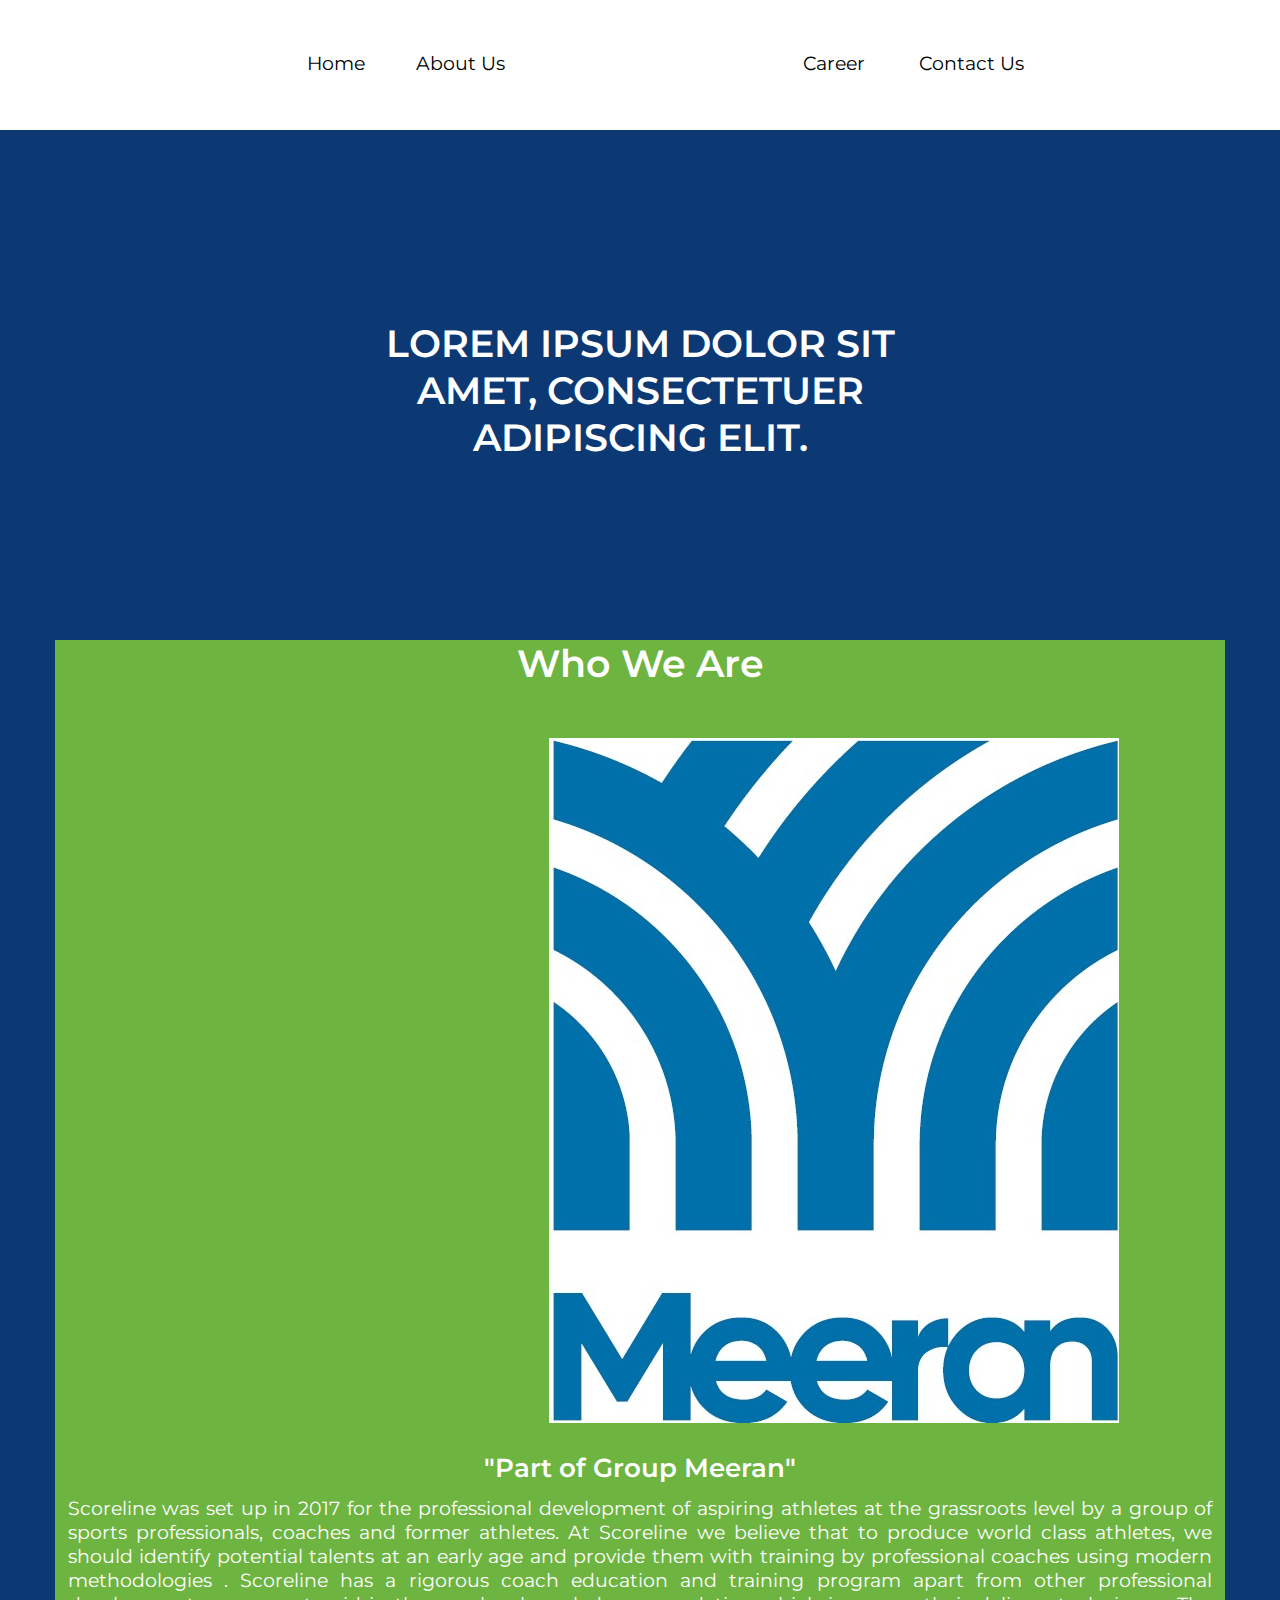
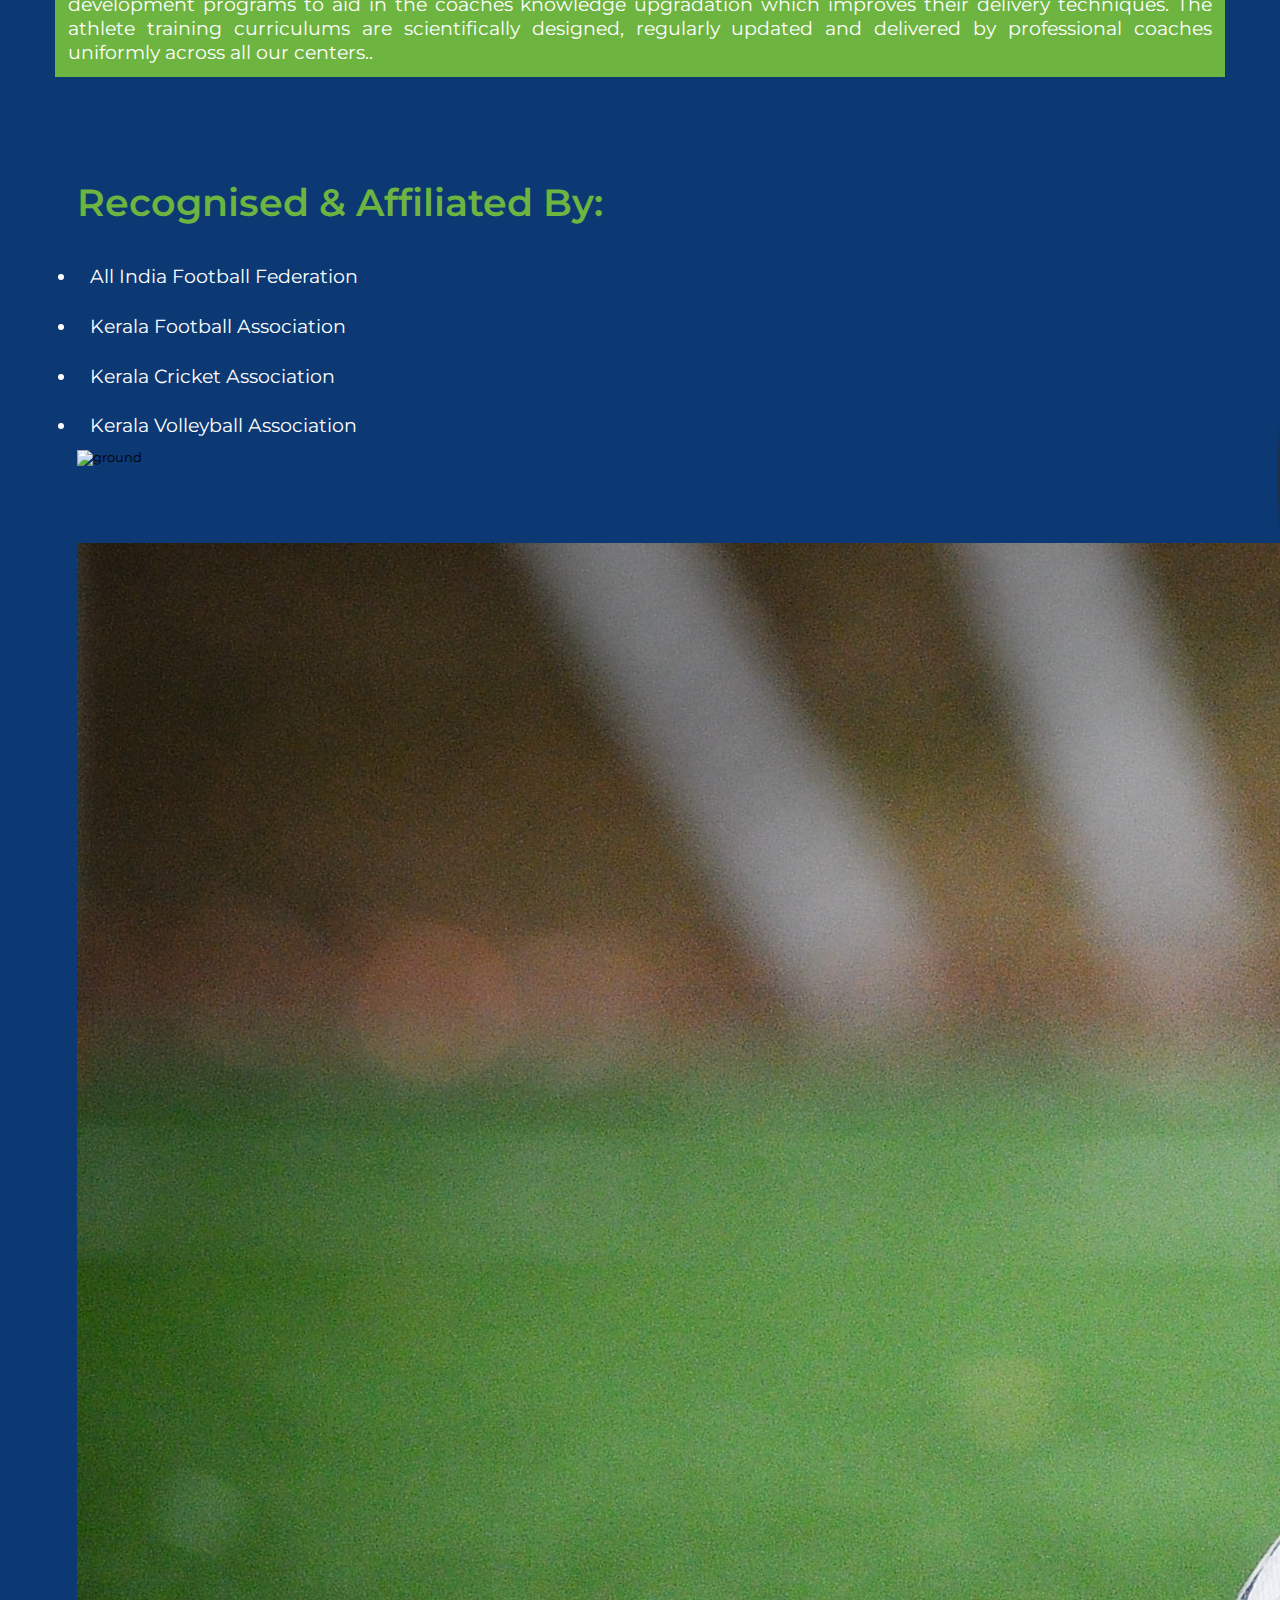
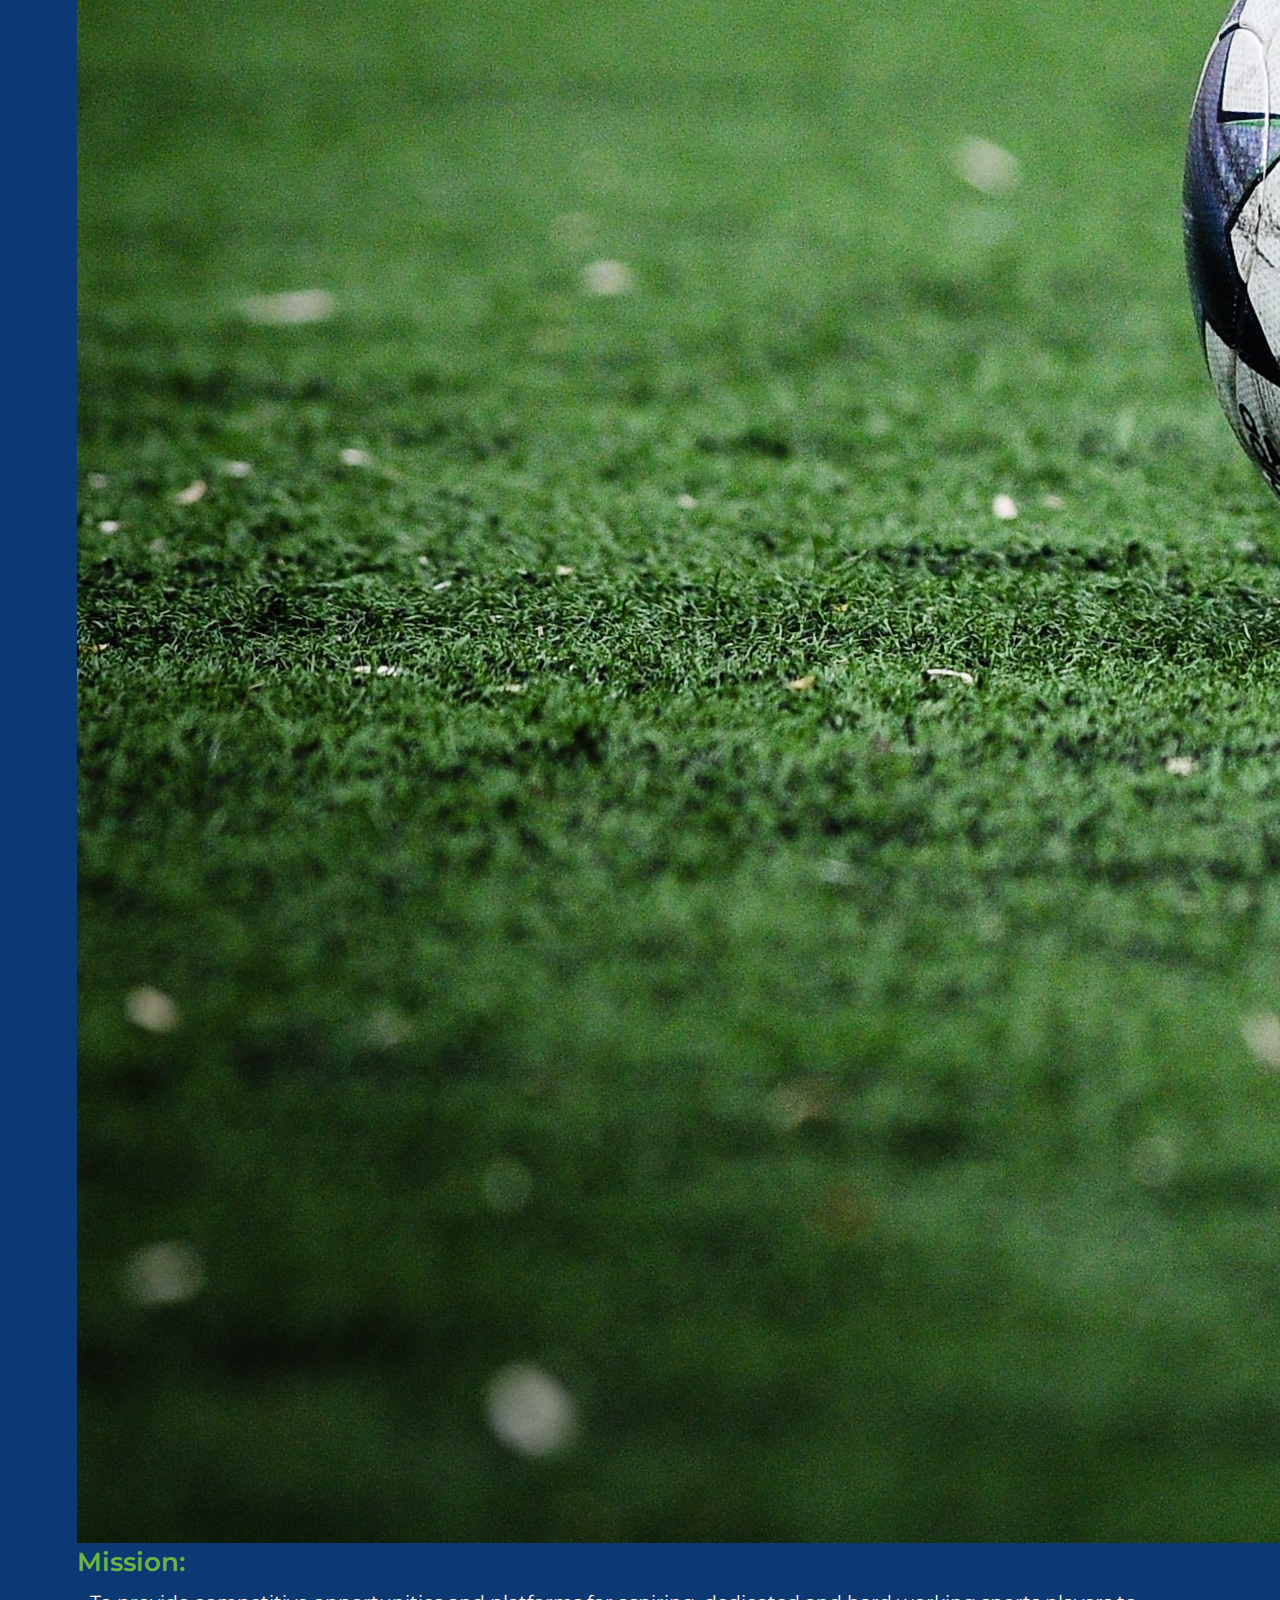
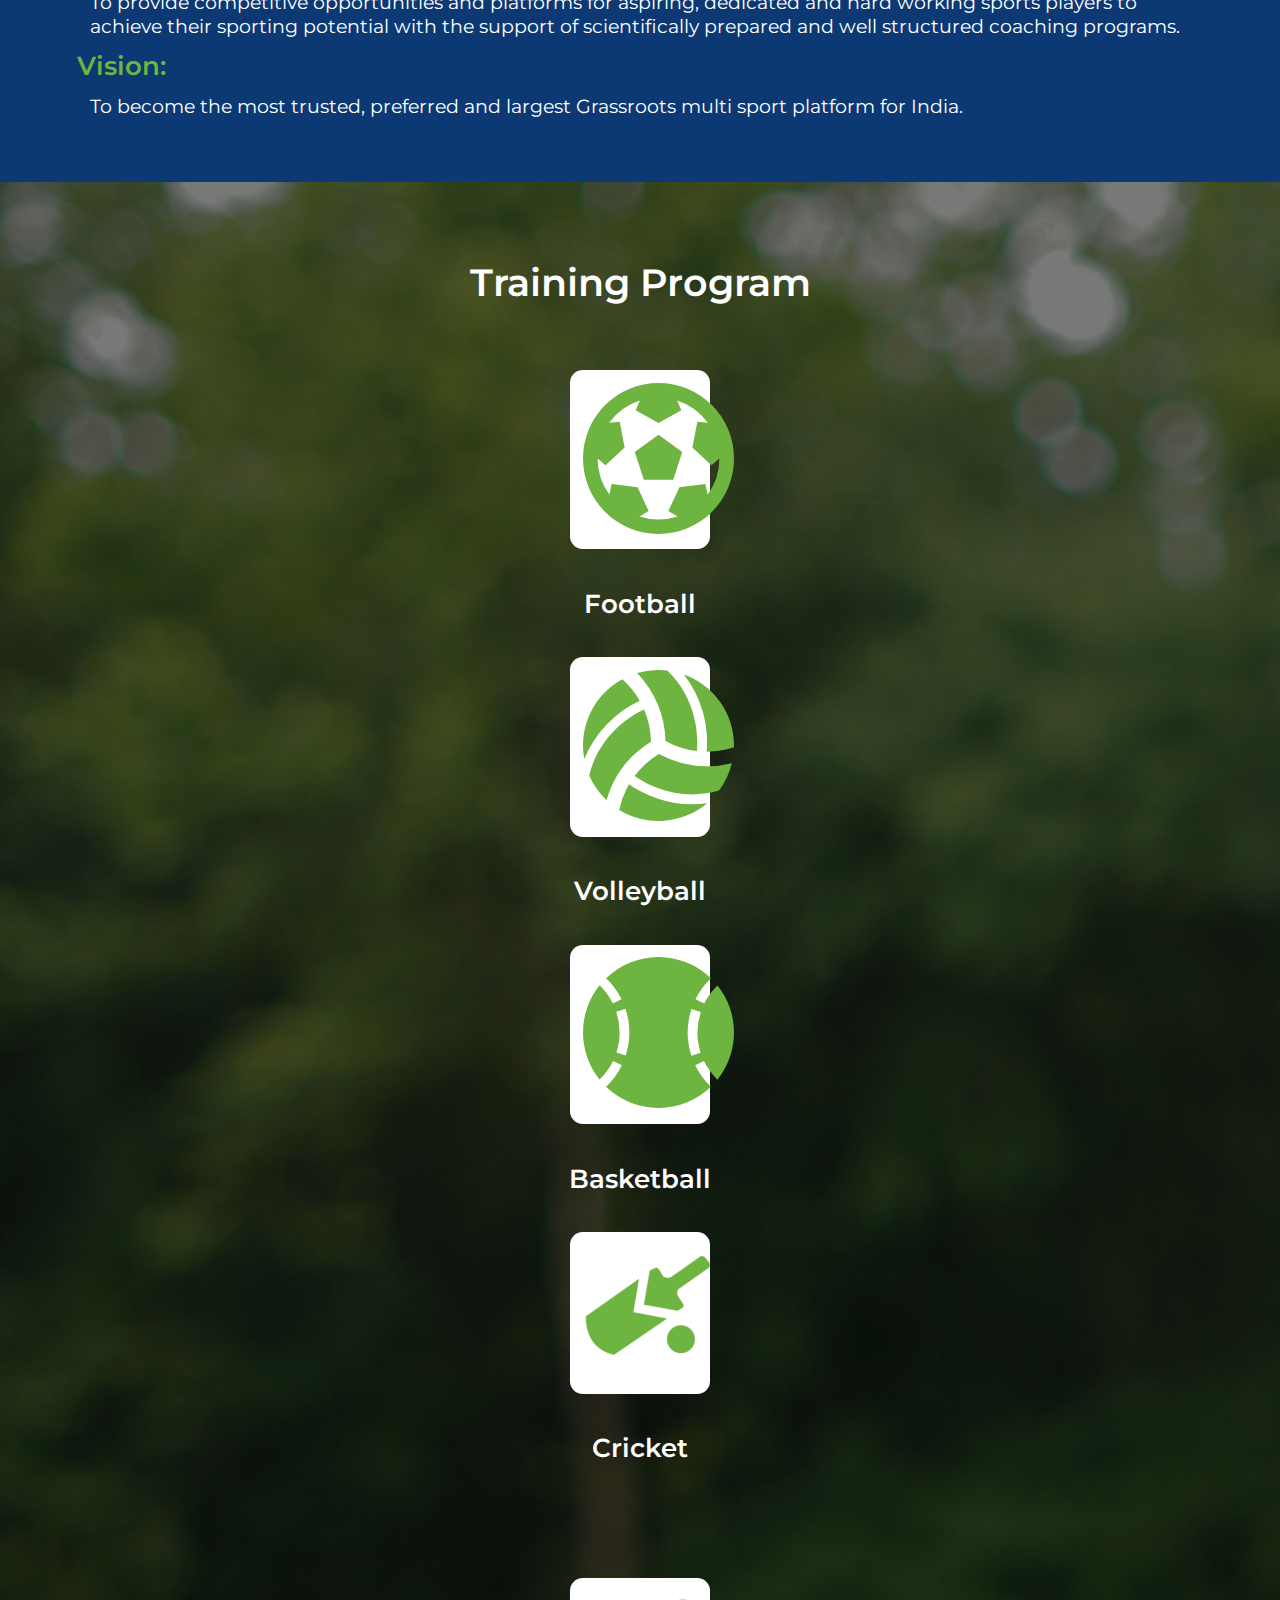
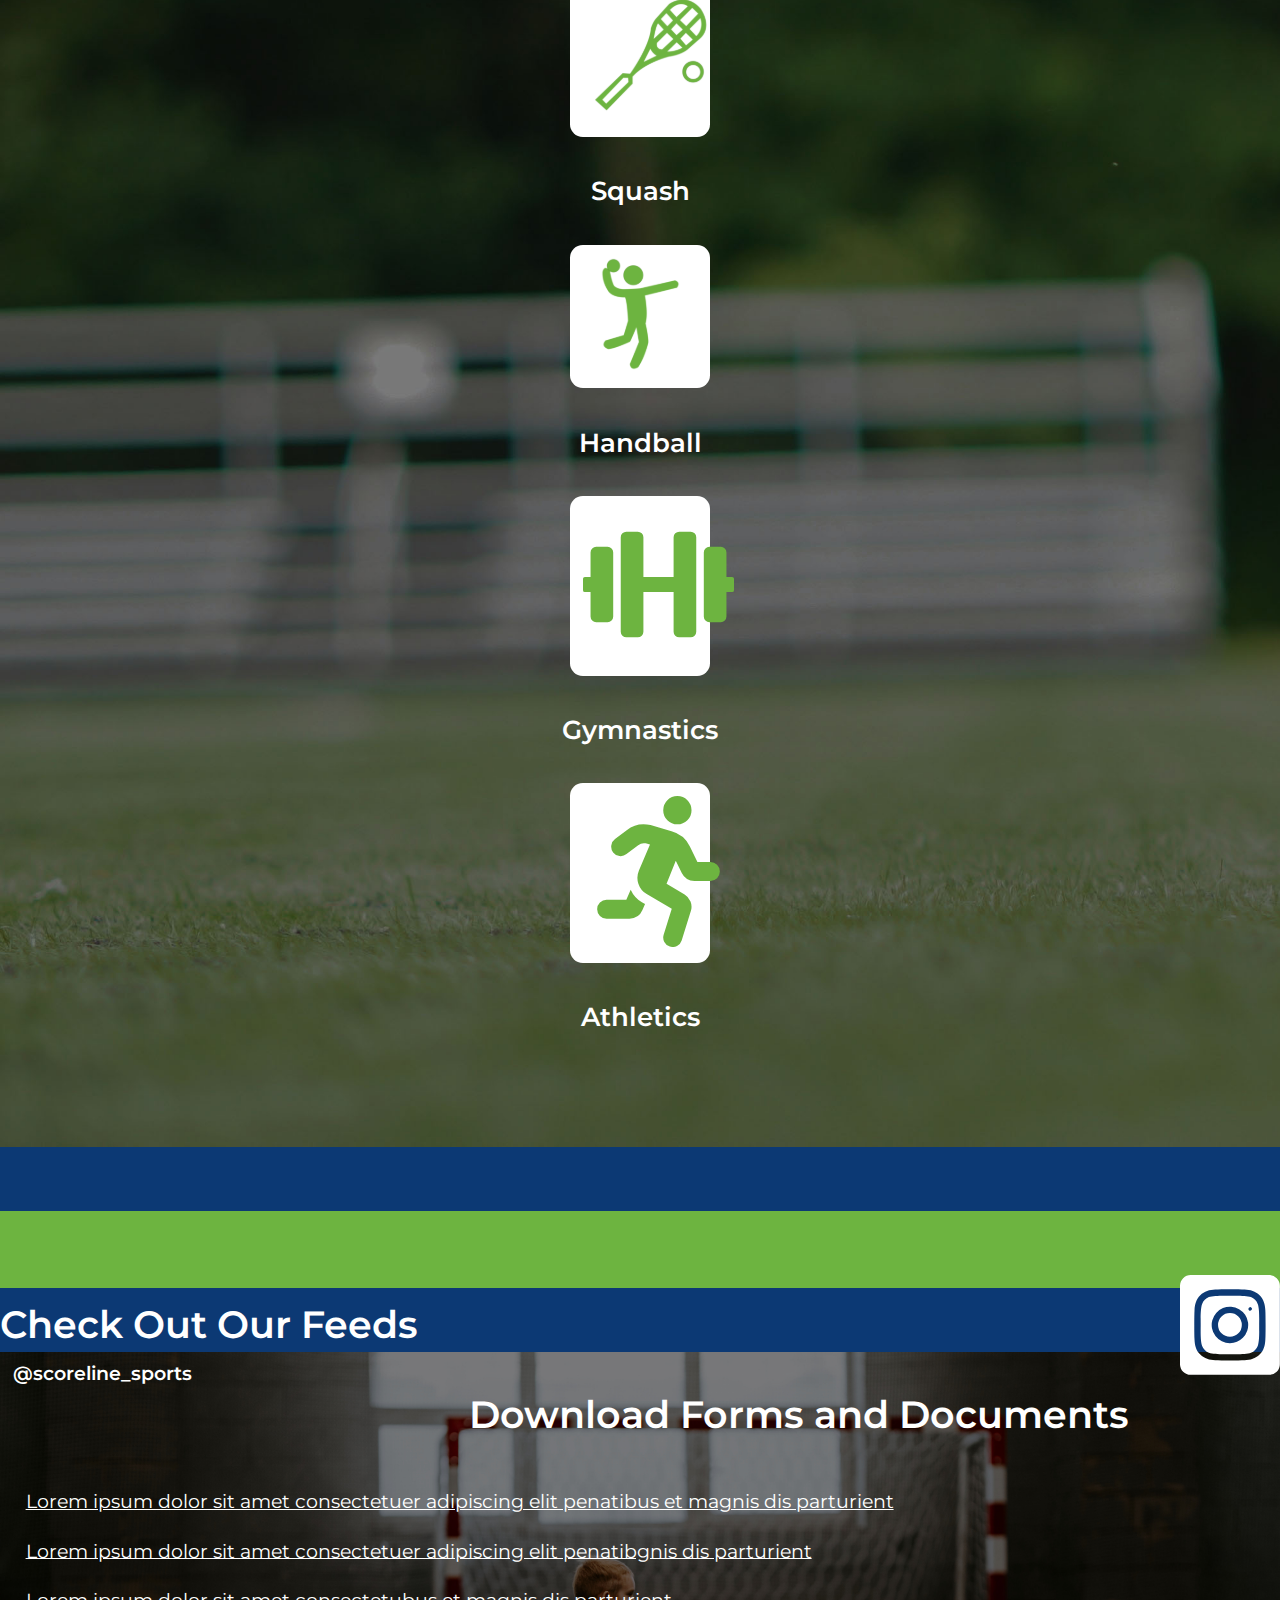
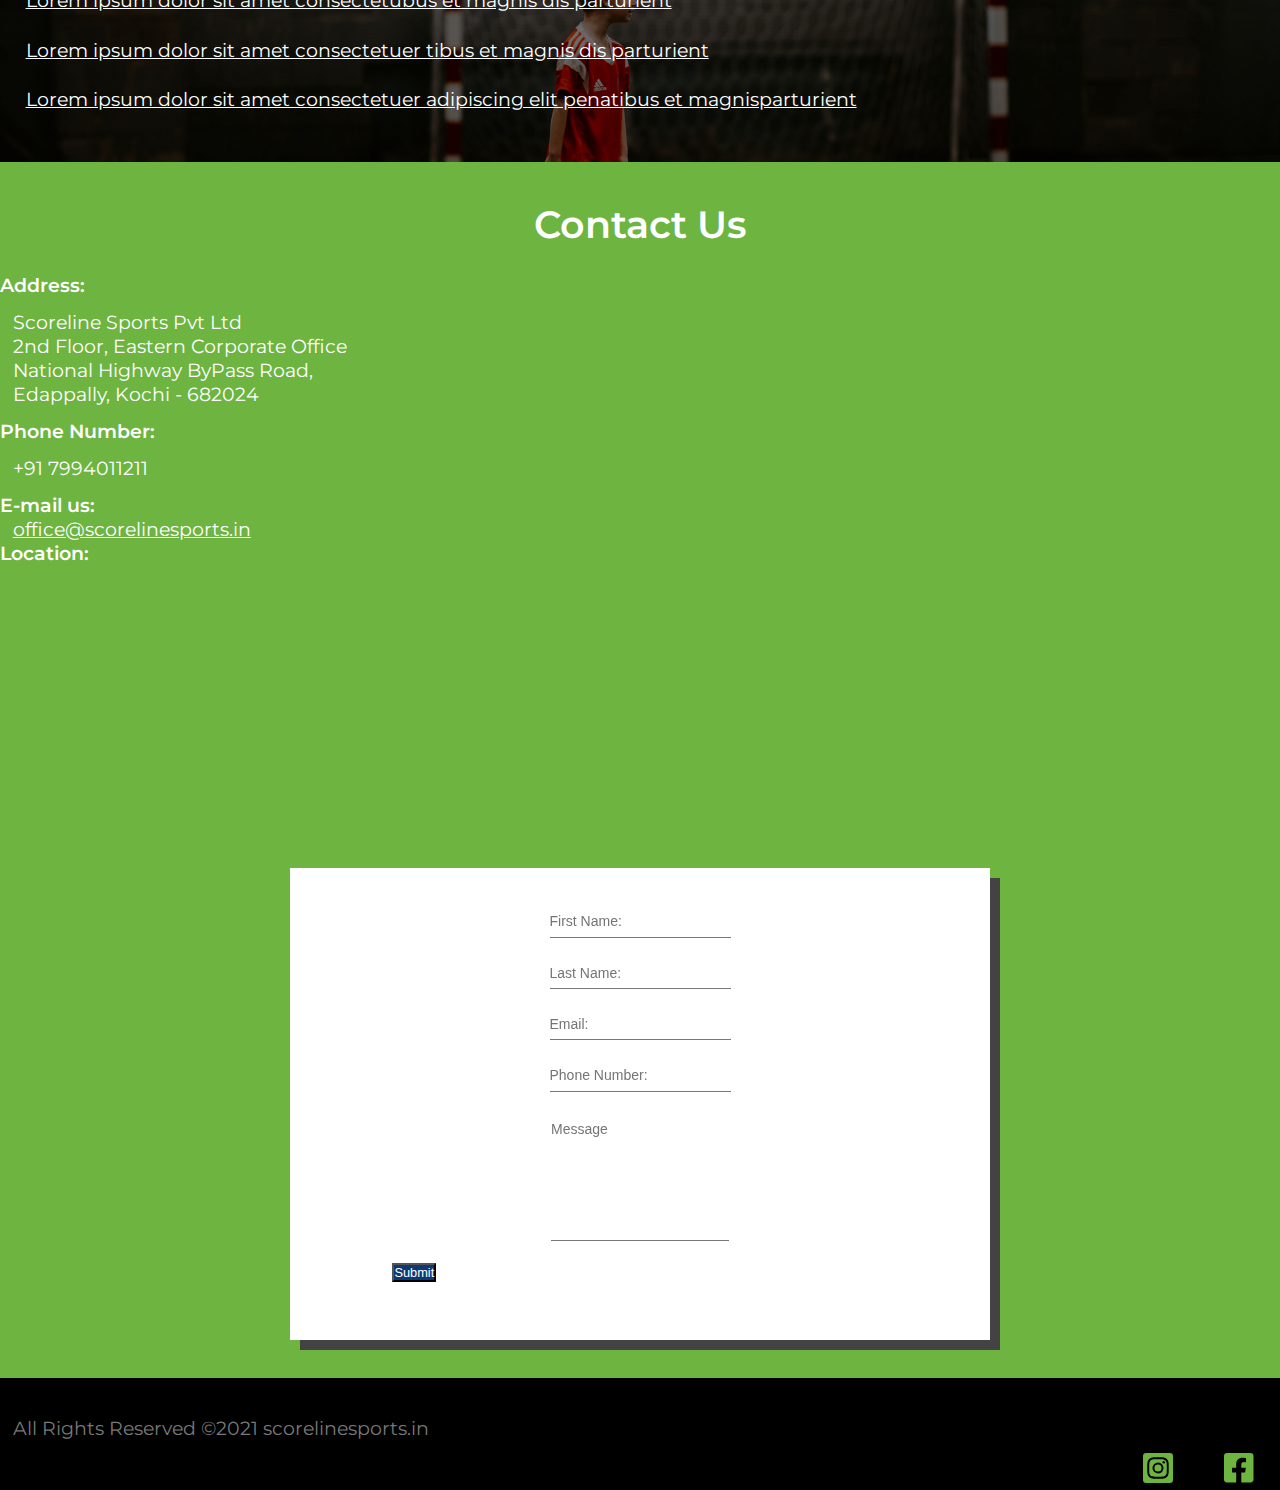
==== index.html @ 7abb2375 "init" ====
<!doctype html>
<html lang="en">
  <head>
    <!-- Required meta tags -->
    <meta charset="utf-8">
    <meta name="viewport" content="width=device-width, initial-scale=1">

    <!-- Bootstrap CSS -->
    <link href="https://cdn.jsdelivr.net/npm/bootstrap@5.1.1/dist/css/bootstrap.min.css" rel="stylesheet" integrity="sha384-F3w7mX95PdgyTmZZMECAngseQB83DfGTowi0iMjiWaeVhAn4FJkqJByhZMI3AhiU" crossorigin="anonymous">

    <link rel="stylesheet" href="css/main.min.css">

    <title>Scoreline Sports</title>
  </head>
  <body>

    <nav class="navbar navbar-light bg-light fixed-top">
        <div class="container-fluid">
          <a class="navbar-brand logo-a" href="#">
              <img src="images/logo.png" alt="logo" class="img-fluid logo">
          </a>
          <button class="navbar-toggler" type="button" data-bs-toggle="offcanvas" data-bs-target="#offcanvasNavbar" aria-controls="offcanvasNavbar">
            <span class="navbar-toggler-icon"></span>
          </button>
          <div class="offcanvas offcanvas-end" tabindex="-1" id="offcanvasNavbar" aria-labelledby="offcanvasNavbarLabel">
            <div class="offcanvas-header">
              
              <button type="button" class="btn-close text-reset" data-bs-dismiss="offcanvas" aria-label="Close"></button>
            </div>
            <div class="offcanvas-body">
                
              <ul class="navbar-nav justify-content-end flex-grow-1 pe-3">
                <li class="nav-item">
                  <a class="nav-link active" aria-current="page" href="#">Home</a>
                </li>
                <li class="nav-item">
                  <a class="nav-link" href="#about">About Us</a>
                </li>
                
                <li class="nav-item">
                    <a class="nav-link" href="#career">Career</a>
                </li>
                <li class="nav-item">
                    <a class="nav-link" href="#contact">Contact Us</a>
                </li>
              </ul>
              
            </div>
          </div>
        </div>
      </nav>

   
    <div id="main_menu">
        
        <div class="logo-area">
            <a href="#">
                <img src="images/logo.png" alt="logo" class="img-fluid">
            </a>
        </div>
        <div class="inner_main_menu">
            
            <ul>
                
                <li><a href="#">Home</a></li>
                <li><a href="#about">About Us</a></li>
                <li><a href="#career">Career</a></li>
                <li><a href="#contact">Contact Us</a></li>
            </ul>
        </div>
    </div>

    <section>
        <div class="banner">
            <div class="banner-hd">
                <h1>Lorem ipsum dolor sit amet, consectetuer adipiscing elit.</h1>
            </div>
        </div>
    </section>

    <section class="whoweare" id="about">
        <div class="greenbox p-5">
            <h1>Who We Are</h1>
            <div class="meeran">
                <img src="images/meeran_logo.jpg" alt="meeran_logo" class="img-fluid">  
            </div>
            <h2>"Part of Group Meeran"</h2>
            <p>Scoreline was set up in 2017 for the professional development of aspiring athletes at the grassroots level by a group of sports professionals, coaches and former athletes. At Scoreline we believe that to produce world class athletes, we should identify potential talents at an early age and provide them with training by professional coaches using modern methodologies . Scoreline has a rigorous coach education and training program apart from other professional development programs to aid in the coaches knowledge upgradation which improves their delivery techniques. The athlete training curriculums are scientifically designed, regularly updated and delivered by professional coaches uniformly across all our centers..</p>
        </div>
    </section>

    <section class="sec section2">
        <div class="container">
            <div class="row">
                <div class="col-md-7 col-12">
                    <h1>Recognised & Affiliated By:</h1>
                    <ul>
                        <li>All India Football Federation</li>
                        <li>Kerala Football Association</li>
                        <li>Kerala Cricket Association</li>
                        <li>Kerala Volleyball Association</li>
                    </ul>
                </div>
                <div class="col-md-5 col-12">
                    <img src="images/1.jpg" alt="ground" class="img-fluid">
                </div>
            </div>
            <div class="row">
                <div class="col-md-5 col-12">
                    <img src="images/2.jpg" alt="football" class="img-fluid">
                </div>
                <div class="col-md-7 col-12">
                    <h2>Mission:</h2>
                    <p>To provide competitive opportunities and platforms for aspiring, dedicated and hard working sports players to achieve their sporting potential with the support of scientifically prepared and well structured coaching programs.</p>
                    <h2>Vision:</h2>
                    <p>To become the most trusted, preferred and largest Grassroots multi sport platform for India.</p>
                </div>
            </div>
        </div>
    </section>

    <section class="section3" id="career">
        <div class="container">
            <div class="row">
                <div class="col-12">
                    <h1>Training Program</h1>
                </div>
            </div>
            <div class="row row-pd">
                <div class="col-md-3 col-12">
                    <div class="program-box">
                        <img src="images/football.svg" alt="football" class="img-fluid">
                        
                    </div>
                    <h2>Football</h2>
                </div>
                <div class="col-md-3 col-12 ms-minus">
                    <div class="program-box">
                        <img src="images/volleyball.svg" alt="football" class="img-fluid">
                        
                    </div>
                    <h2>Volleyball</h2>
                </div>
                <div class="col-md-3 col-12 ms-minus">
                    <div class="program-box">
                        <img src="images/basketball.svg" alt="football" class="img-fluid">
                        
                    </div>
                    <h2>Basketball</h2>
                </div>
                <div class="col-md-3 col-12 ms-minus">
                    <div class="program-box">
                        <img src="images/cricket2.svg" alt="football" class="img-fluid">
                        
                    </div>
                    <h2>Cricket</h2>
                </div>
            </div>
            <div class="row">
                <div class="col-md-3 col-12">
                    <div class="program-box">
                        <img src="images/Squash2.svg" alt="football" class="img-fluid">
                        
                    </div>
                    <h2>Squash</h2>
                </div>
                <div class="col-md-3 col-12 ms-minus">
                    <div class="program-box">
                        <img src="images/handball.svg" alt="football" class="img-fluid">
                        
                    </div>
                    <h2>Handball</h2>
                </div>
                <div class="col-md-3 col-12 ms-minus">
                    <div class="program-box">
                        <img src="images/gym.svg" alt="football" class="img-fluid">
                        
                    </div>
                    <h2>Gymnastics</h2>
                </div>
                <div class="col-md-3 col-12 ms-minus">
                    <div class="program-box">
                        <img src="images/athlet.svg" alt="football" class="img-fluid">
                        
                    </div>
                    <h2>Athletics</h2>
                </div>
            </div>
        </div>
    </section>

    <section class="instagram">
        <div class="container">
            <div class="row">
                <div class="col-md-4">
                    <div class="instadiv">
                        <img src="images/insta-big.svg" alt="instagram" class="img-fluid insta">
                    </div>
                </div>
                <div class="col-md-8">
                    <h1>Check Out Our Feeds<br><p>@scoreline_sports</p></h1>
                    
                </div>
            </div>
            <div class="row">
                <div class="col-12">
                    <div id="instafeed-container"></div>
                </div>
             <!-- <div class="col-md-2 col-12">
                    <div class="row">
                        <div class="col-12">
                            <img src="images/insta-big.svg" alt="instagram" class="img-fluid insta">
                        </div>
                    </div>
                    <div class="row">
                        <div class="col-12 p1">
                            <p>@</p>
                        </div>
                    </div>
                    <div class="row">
                        <div class="col-12 p2">
                            <p>s</p>
                        </div>
                    </div>
                    <div class="row">
                        <div class="col-12 p2">
                            <p>c</p>
                        </div>
                    </div>
                    <div class="row">
                        <div class="col-12 p2">
                            <p>o</p>
                        </div>
                    </div>
                    <div class="row">
                        <div class="col-12 p2">
                            <p>r</p>
                        </div>
                    </div>
                    <div class="row">
                        <div class="col-12 p2">
                            <p>e</p>
                        </div>
                    </div>
                    <div class="row">
                        <div class="col-12 p2">
                            <p>l</p>
                        </div>
                    </div>
                    <div class="row">
                        <div class="col-12 p2">
                            <p>i</p>
                        </div>
                    </div>
                    <div class="row">
                        <div class="col-12 p2">
                            <p>n</p>
                        </div>
                    </div>
                    <div class="row">
                        <div class="col-12 p2">
                            <p>e</p>
                        </div>
                    </div>
                    <div class="row">
                        <div class="col-12 p2">
                            <p>_</p>
                        </div>
                    </div>
                    <div class="row">
                        <div class="col-12 p2">
                            <p>s</p>
                        </div>
                    </div>
                    <div class="row">
                        <div class="col-12 p2">
                            <p>p</p>
                        </div>
                    </div>
                    <div class="row">
                        <div class="col-12 p2">
                            <p>o</p>
                        </div>
                    </div>
                    <div class="row">
                        <div class="col-12 p2">
                            <p>r</p>
                        </div>
                    </div>
                    <div class="row">
                        <div class="col-12 p2">
                            <p>t</p>
                        </div>
                    </div>
                    <div class="row">
                        <div class="col-12 p2">
                            <p>s</p>
                        </div>
                    </div>
                </div>
            </div> -->
        </div>
    </section>

    <section class="documents">
        <div class="container">
            <div class="row">
                <div class="col-md-12">
                    <h1>Download Forms and Documents</h1>
                    <ol>
                        <li>
                            <a href="#" dowload>Lorem ipsum dolor sit amet consectetuer adipiscing elit penatibus et magnis dis parturient</a>
                        </li>
                        <li>
                            <a href="#" dowload>Lorem ipsum dolor sit amet consectetuer adipiscing elit penatibgnis dis parturient</a>
                        </li>
                        <li>
                            <a href="#" dowload>Lorem ipsum dolor sit amet consectetubus et magnis dis parturient</a>
                        </li>
                        <li>
                            <a href="#" dowload>Lorem ipsum dolor sit amet consectetuer tibus et magnis dis parturient</a>
                        </li>
                        <li>
                            <a href="#" dowload>Lorem ipsum dolor sit amet consectetuer adipiscing elit penatibus et magnisparturient</a>
                        </li>
                    </ol>
                </div>
            </div>
        </div>
    </section>

    <section class="contact" id="contact">
        <div class="container">
            <div class="row">
                <div class="col-12">
                    <h1>Contact Us</h1>
                </div>
            </div>
            <!--<div class="row pb-5">
                <div class="col-md-2 col-12-2">
                    <img src="images/meeran_logo.jpg" alt="meeran_logo" class="img-fluid">
                </div>
                <div class="col-md-10 col-12-3">
                    <p>Lorem ipsum dolor sit amet, consectetuer adipiscing elit. Aenean commodo ligula eget dolor. Aenean massa. Cum sociis natoque penatibus et magnis dis. Nulla consequat massa quis enim. Donec pede justo, fringilla vel, aliquet nec, vulputate eget, arcu. In enim justo, rhoncus ut, imperdiet a, venenatis vitae, justo. Nullam dictum felis eu pede mollis pretium. Integer tincidunt.</p>
                </div>
            </div>-->
            <div class="row pb-5">
                <div class="col-md-6 col-12">
                    <h6>Address:</h6>
                    <p>Scoreline Sports Pvt Ltd
                    <br>2nd Floor, Eastern Corporate Office
                    <br>National Highway ByPass Road,
                    <br>Edappally, Kochi - 682024</p>
                    <h6>Phone Number:</h6>
                    <p>+91 7994011211</p>
                    <h6>E-mail us:</h6>
                    <a href="mailto:office@scorelinesports.in">office@scorelinesports.in</a>
                </div>
                <div class="col-md-6 col-12">
                    <h6>Location:</h6>
                    <iframe src="https://www.google.com/maps/embed?pb=!1m18!1m12!1m3!1d3929.2368106178965!2d76.29853431401828!3d9.997287475825864!2m3!1f0!2f0!3f0!3m2!1i1024!2i768!4f13.1!3m3!1m2!1s0x3b080d166d3a98e3%3A0xc8b2f4d8eae5cacd!2sJawaharlal%20Nehru%20Stadium!5e0!3m2!1sen!2sin!4v1631960123001!5m2!1sen!2sin" width="600" height="300" style="border:0;" allowfullscreen="" loading="lazy"></iframe>
                </div>
            </div>
            <div class="row">
                <div class="col-12">
                    <div class="form-box">
                        <form action="" class="contact-form" method="POST">
                            <div class="row">
                                <div class="col-md-6 col-12">
                                    <div class="form-group">
                                        <input class="form-control" type="text" placeholder="First Name:" required="" id="first_name" name="fname">
                                    </div>
                                </div>
                                <div class="col-md-6 col-12">
                                    <div class="form-group">
                                        <input class="form-control" type="text" placeholder="Last Name:" required="" id="last_name" name="lname">
                                    </div>
                                </div>
                            </div>
                            <div class="row">
                                <div class="col-md-6 col-12">
                                    <div class="form-group">
                                        <input class="form-control" type="text" placeholder="Email:" required="" id="email" name="email">
                                    </div>
                                </div>
                                <div class="col-md-6 col-12">
                                    <div class="form-group">
                                        <input class="form-control" type="text" placeholder="Phone Number:" required="" id="phn_no" name="phnno">
                                    </div>
                                </div>
                            </div>
                            <div class="row">
                                <div class="col-12">
                                    <div class="form-group">
                                        <textarea class="form-control" placeholder="Message" id="message" name="msg"></textarea>
                                    </div>
                                </div>
                            </div>
                            <div class="btn-div"> 
                                <button type="button" class="btn">Submit</button>
                            </div>
                        </form>
                    </div>
                </div>
            </div>
        </div>
    </section>

    <footer>
        <div class="container">
            <div class="row">
                <div class="col-md-6 col-12">
                    <p>All Rights Reserved ©2021 scorelinesports.in</p>
                </div>
                <div class="col-md-6 col-12 pt-1 social">
                    <a href="#"><img src="images/facebook.svg" alt="facebook" class="img-fluid"></a>
                    <a href="#"><img src="images/instagram.svg" alt="instagram" class="img-fluid"></a>
                </div>
            </div>
        </div>
    </footer>


    <!-- Optional JavaScript; choose one of the two! -->

    <!-- Option 1: Bootstrap Bundle with Popper -->
    <script src="https://cdn.jsdelivr.net/npm/bootstrap@5.1.1/dist/js/bootstrap.bundle.min.js" integrity="sha384-/bQdsTh/da6pkI1MST/rWKFNjaCP5gBSY4sEBT38Q/9RBh9AH40zEOg7Hlq2THRZ" crossorigin="anonymous"></script>

    <!-- Option 2: Separate Popper and Bootstrap JS -->
    <!--
    <script src="https://cdn.jsdelivr.net/npm/@popperjs/core@2.9.3/dist/umd/popper.min.js" integrity="sha384-W8fXfP3gkOKtndU4JGtKDvXbO53Wy8SZCQHczT5FMiiqmQfUpWbYdTil/SxwZgAN" crossorigin="anonymous"></script>
    <script src="https://cdn.jsdelivr.net/npm/bootstrap@5.1.1/dist/js/bootstrap.min.js" integrity="sha384-skAcpIdS7UcVUC05LJ9Dxay8AXcDYfBJqt1CJ85S/CFujBsIzCIv+l9liuYLaMQ/" crossorigin="anonymous"></script>
    -->


    <script src="https://cdn.jsdelivr.net/gh/stevenschobert/instafeed.js@2.0.0rc1/src/instafeed.min.js"></script>
	<script type="text/javascript">
	var userFeed = new Instafeed({
		get: 'user',
		target: "instafeed-container",
    	resolution: 'low_resolution',
		accessToken: 'IGQVJWd0VqWjhqUmJPOGFMTzhock53SnZAlcTBBSEMxVnZArTzVGWnpSaXBQcjV5dzgxd0hrNFF5N25GbVppZAzh1TVJnWVBhSmZAyUy1HbG5VSEphSFQzT3gyQ3phOEFNZAUhMWEpwT19jUXZAJQnFSMkg1SQZDZD'
	});
	userFeed.run();
	</script>


  </body>
</html>
---- css/main.min.css ----
@import url("https://fonts.googleapis.com/css2?family=Montserrat&display=swap");@import url("https://fonts.googleapis.com/css2?family=Montserrat:wght@800&display=swap");@media only screen and (min-width: 1500px){.inner_main_menu ul{padding:1rem 18rem !important}}@media only screen and (min-width: 1180px){nav{display:none !important}}@media only screen and (min-width: 992px) and (max-width: 1180px){nav{display:none !important}.whoweare .greenbox{width:965px !important}#main_menu{height:110px !important}#main_menu .inner_main_menu ul{padding:3rem 14rem !important}#main_menu .inner_main_menu ul li a{padding:1rem 2rem !important}.instagram img{width:285px !important}.instagram .instadiv img{width:80px !important}iframe{width:460px}}@media only screen and (min-width: 768px) and (max-width: 992px){#main_menu{display:none !important}.logo-a{width:680px}.logo-a .logo{width:30%}nav button{margin-right:3rem;background-color:#6DB440 !important}.navbar-toggler-icon{width:3.5em !important;height:3.5em !important}.greenbox{width:725px !important}.instagram img{width:215px !important}.instagram .instadiv img{width:70px !important}iframe{width:355px;height:185px}.form-box{width:520px !important}}@media only screen and (min-width: 481px) and (max-width: 768px){#main_menu{display:none !important}.logo-a{width:370px;margin-left:3rem}.logo-a .logo{width:35% !important}nav button{margin-right:6rem;background-color:#6DB440 !important}.navbar-toggler-icon{width:3.5em !important;height:3.5em !important}.banner-hd{width:280px !important}.greenbox{width:450px !important}h1,h2{font-size:5rem !important}p,li,a,h6,button{font-size:2.5rem !important}.instagram h1,.instagram p{float:none !important}.instagram img{width:470px !important}.instagram .instadiv,.instagram .insta{float:none !important;text-align:center !important}.instagram .insta{width:60px !important}.documents{padding:0 6rem}.contact{padding:3rem 6rem !important}.col-12-2{-webkit-box-flex:0;-ms-flex:0 0 auto;flex:0 0 auto;width:33%}.col-12-3{-webkit-box-flex:0;-ms-flex:0 0 auto;flex:0 0 auto;width:67%;margin-top:-2rem}.col-12{padding-bottom:5rem !important}iframe,.form-box{width:417px !important}.btn-div{padding:0 0 8rem !important}footer p{display:-ms-grid;display:grid;place-items:center}footer .social{text-align:center}footer img{float:none !important}}@media only screen and (max-width: 480px){#main_menu{display:none !important}.logo-a{width:255px;margin-left:3rem}.logo-a .logo{width:50% !important}nav button{margin-right:6rem;background-color:#6DB440 !important}.navbar-toggler-icon{width:4.5em !important;height:4.5em !important}.greenbox{width:350px !important;padding:6rem !important}.program-box{padding:5rem !important}.banner-hd{width:401px !important}h1{font-size:6rem !important}h2{font-size:5rem !important}p,li,a,h6,button{font-size:4rem !important}.instagram{padding:4rem !important}.instagram h1,.instagram p{float:none !important}.instagram img{width:345px !important}.instagram .instadiv,.instagram .insta{float:none !important;text-align:center !important}.instagram .insta{width:60px !important}.documents{padding:0 8rem}.contact{padding:8rem 6rem !important}.contact p{text-align:justify}.col-12-2{width:50%;margin:0 auto 5rem}.col-12{padding-bottom:5rem !important}iframe,.form-box{width:340px !important}.btn-div{padding:0 0 12rem !important}.btn{padding:2rem !important}footer{padding:5rem 0 1rem !important}footer p{display:-ms-grid;display:grid;place-items:center;font-size:3.5rem !important}footer .social{text-align:center}footer img{float:none !important;width:7%}}*{margin:0;padding:0;font-size:1vw}*,*:before,*:after{-webkit-box-sizing:border-box;box-sizing:border-box}body{font-family:'Montserrat', sans-serif;background-color:#0C3974}.meeran{margin:0 auto;width:20%;padding:2rem}#main_menu{width:100%;position:relative;background-color:#fff;position:fixed;height:130px}#main_menu .logo-area{width:250px;position:absolute;left:50%;top:0;content:"";margin-left:-125px;text-align:center}#main_menu .inner_main_menu{margin:0 auto}#main_menu .inner_main_menu ul{list-style:none;text-align:right;padding:2rem 18rem}#main_menu .inner_main_menu ul li{float:none;display:inline-block}#main_menu .inner_main_menu ul li a{color:#000;font-size:1.5rem;text-decoration:none;display:block;padding:1rem 1rem}#main_menu .inner_main_menu ul li a:hover{color:#0C3974}#main_menu .inner_main_menu ul li:nth-child(1){float:left;padding-left:5rem}#main_menu .inner_main_menu ul li:nth-child(2){float:left;padding-left:1rem}.offcanvas-header{display:-ms-grid !important;display:grid !important;-webkit-box-align:end !important;-ms-flex-align:end !important;align-items:flex-end !important;-webkit-box-pack:end !important;-ms-flex-pack:end !important;justify-content:flex-end !important}.banner{background:url(../images/banner.jpg);background-size:cover;background-repeat:no-repeat}.banner .banner-hd{width:620px;margin:0 auto;padding:25rem 1rem}.banner .banner-hd h1{text-align:center;text-transform:uppercase;font-weight:600;font-family:'Montserrat', sans-serif;color:#fff;font-size:3rem}.whoweare .greenbox{width:1170px;background-color:#6DB440;margin:-13rem auto}.whoweare .greenbox h2{text-align:center;color:#fff}.whoweare .greenbox h1{color:#fff;text-align:center}.whoweare .greenbox p{color:#fff;text-align:justify}.sec{padding:18rem 6rem 1rem}.section2 h1,.section2 h2{color:#6DB440}.section2 li,.section2 p{color:#fff}.section2 .row{padding:3rem 0}h1{font-size:3rem;font-weight:600;padding-bottom:2rem}p,li,a{font-size:1.5rem;padding:1rem}h2{font-size:2rem;font-weight:600}.section3{background:url(../images/3.jpg);background-repeat:no-repeat;background-size:cover;padding:6rem}.section3 h1{color:#fff;text-align:center;padding-bottom:5rem}.section3 .program-box{background-color:#fff;padding:1rem;border-radius:1rem;width:140px;margin:0 auto}.section3 h2{text-align:center;padding:3rem 0;color:#fff}.section3 .row-pd{padding-bottom:6rem}.documents{background:url(../images/4.jpg);background-repeat:no-repeat;background-size:cover;margin-top:5rem}.documents h1{text-align:center;padding:3rem 0;color:#fff}.documents a{color:#fff}.documents ol{padding-bottom:3rem;color:#fff}.contact{background-color:#6DB440;padding:3rem 0}.contact h1{text-align:center;color:#fff}.contact p{color:#fff}.contact h6{color:#fff;font-size:1.5rem;font-weight:600}.contact a{text-decoration:underline;color:#fff}.contact .form-box{background-color:#fff;padding:3rem 8rem;width:700px;margin:0 auto;-webkit-box-shadow:10px 10px #434343;box-shadow:10px 10px #434343}.contact .form-box .contact-form{max-width:100%;display:block;text-align:center;margin:0 auto}.contact .form-box .contact-form .form-group{margin-bottom:1.5rem}.contact .form-box .contact-form .form-group .form-control{border:none;border-bottom:1px solid #797979;padding:10px 0;background:transparent;font-weight:normal;border-radius:0;-webkit-box-shadow:none;box-shadow:none;height:32px;color:#797979;font-size:14px;position:relative;font-family:'Roboto',sans-serif;-webkit-transition:border .9s ease;transition:border .9s ease}.contact .form-box .contact-form textarea{min-height:130px;resize:none}.btn{background-color:#0C3974;color:#fff;float:left}.btn-div{padding:0 0 3rem}footer{background-color:#000;padding:2rem 0 1rem}footer img{float:right;margin:0 2rem}footer p{color:#797979}.instagram{background-color:#6DB440;padding:3rem 0;margin:5rem 0}.instagram h1{text-align:center;color:#fff;float:left;margin-top:4rem}.instagram h1 p{float:left}.instagram .instadiv{float:right}.instagram .insta{width:100px;float:left}.instagram img{width:253px;padding:2rem 0;vertical-align:text-top}.instagram .p1 p{font-size:6rem;font-weight:600;color:#fff;margin:-2rem 0}.instagram .p2 p{font-size:10rem;font-weight:600;color:#fff;margin:-4rem 0}
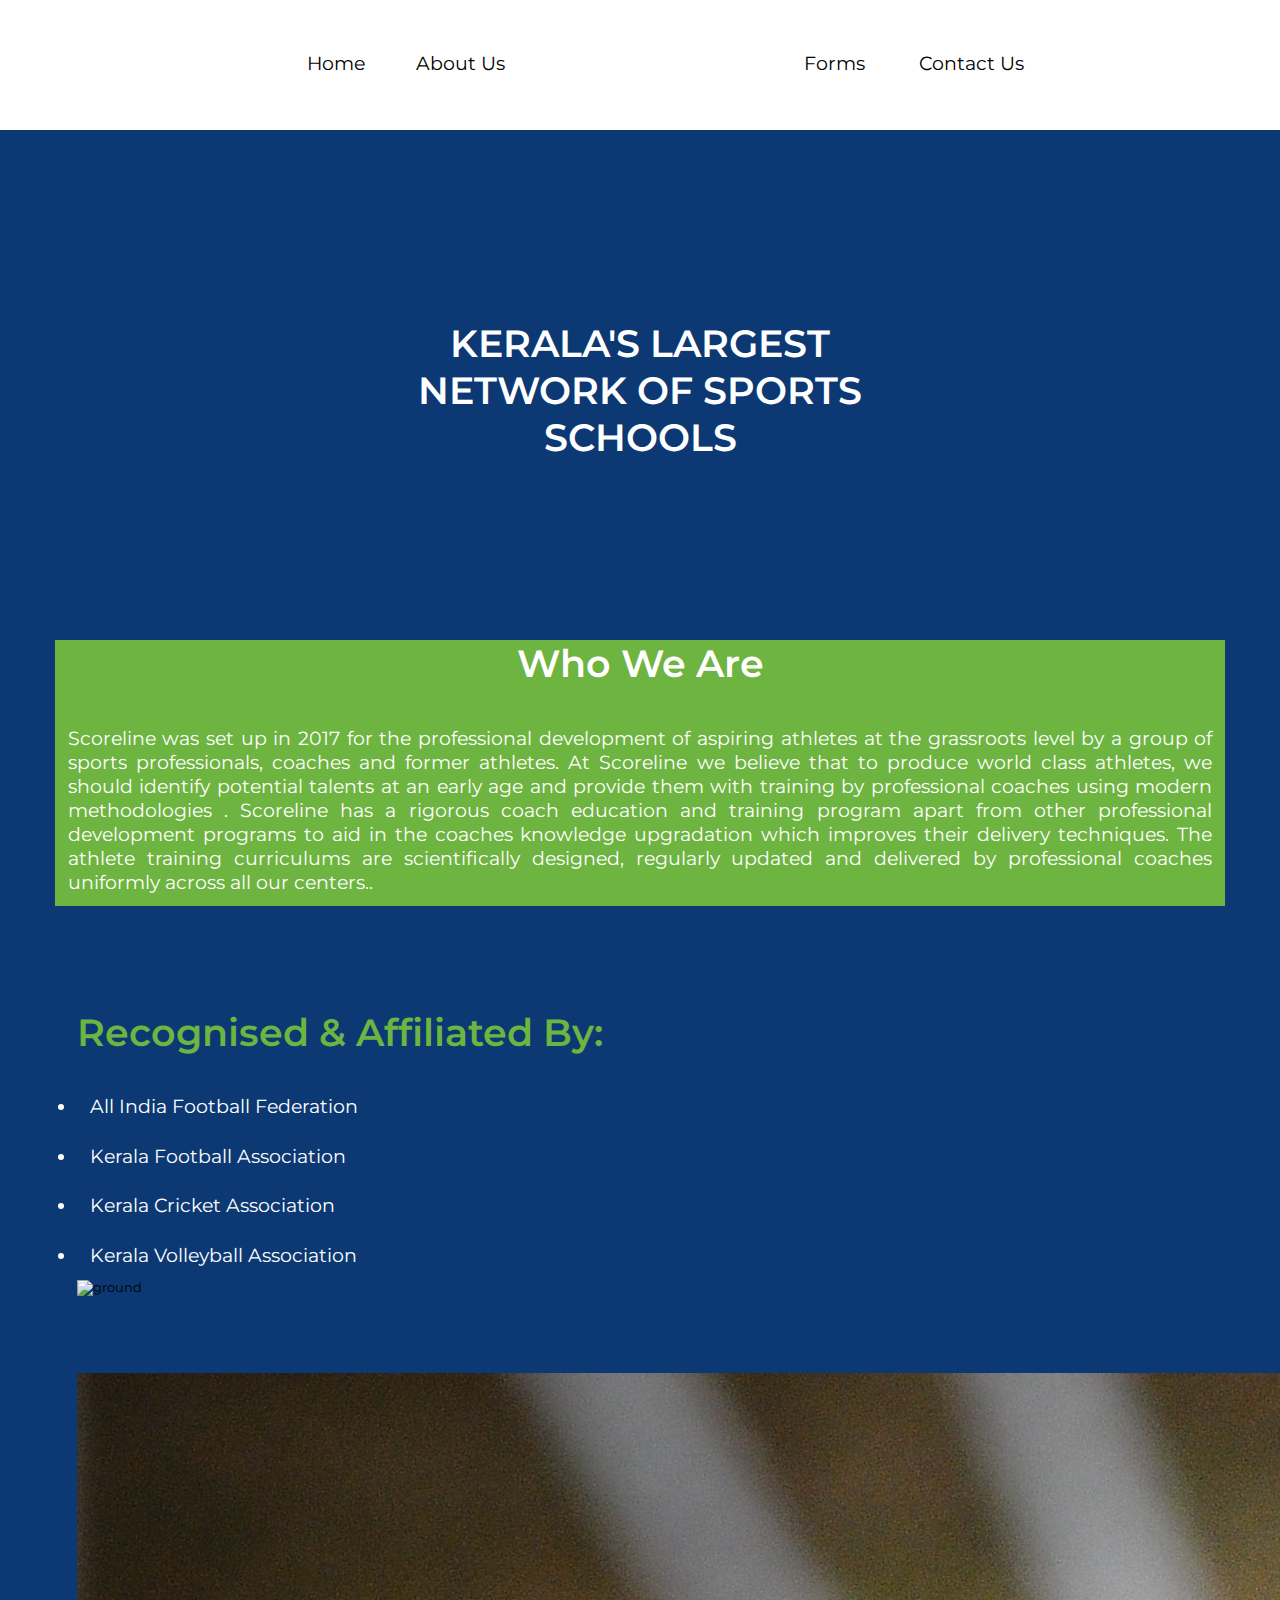
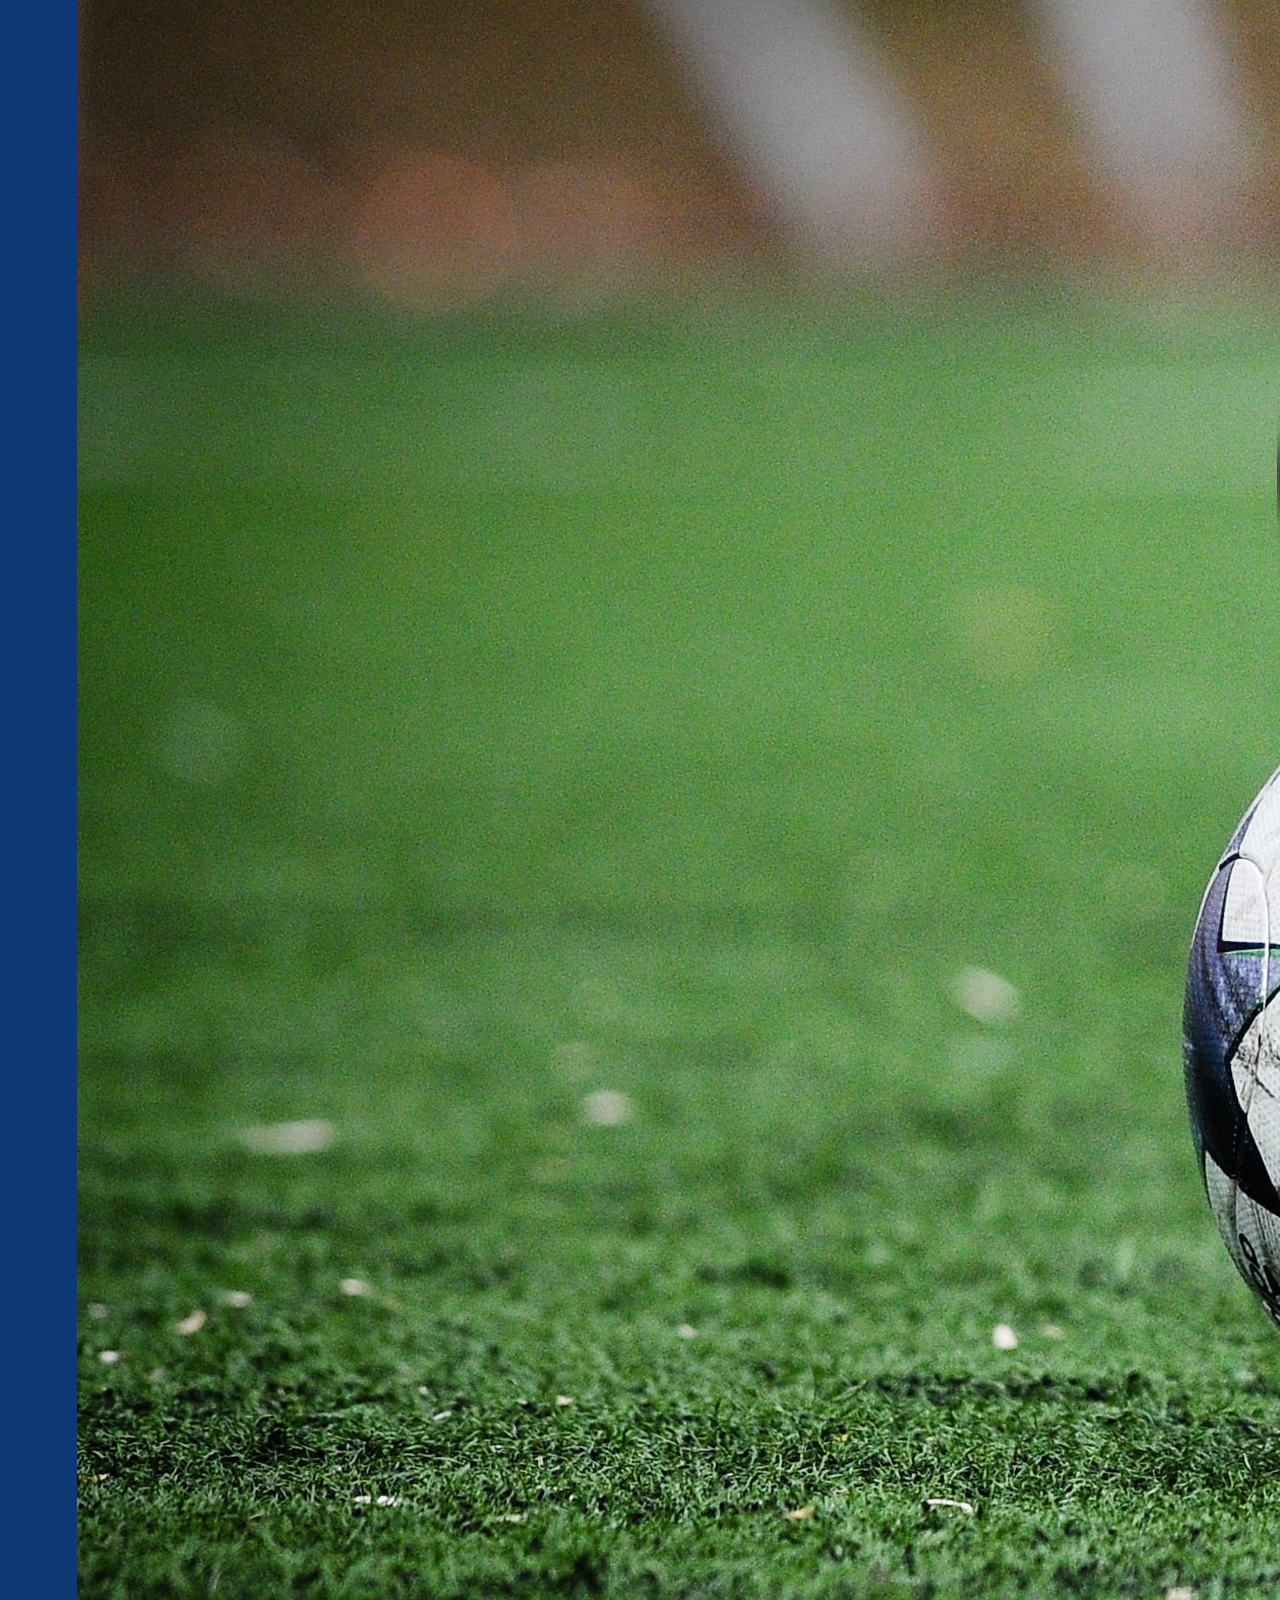
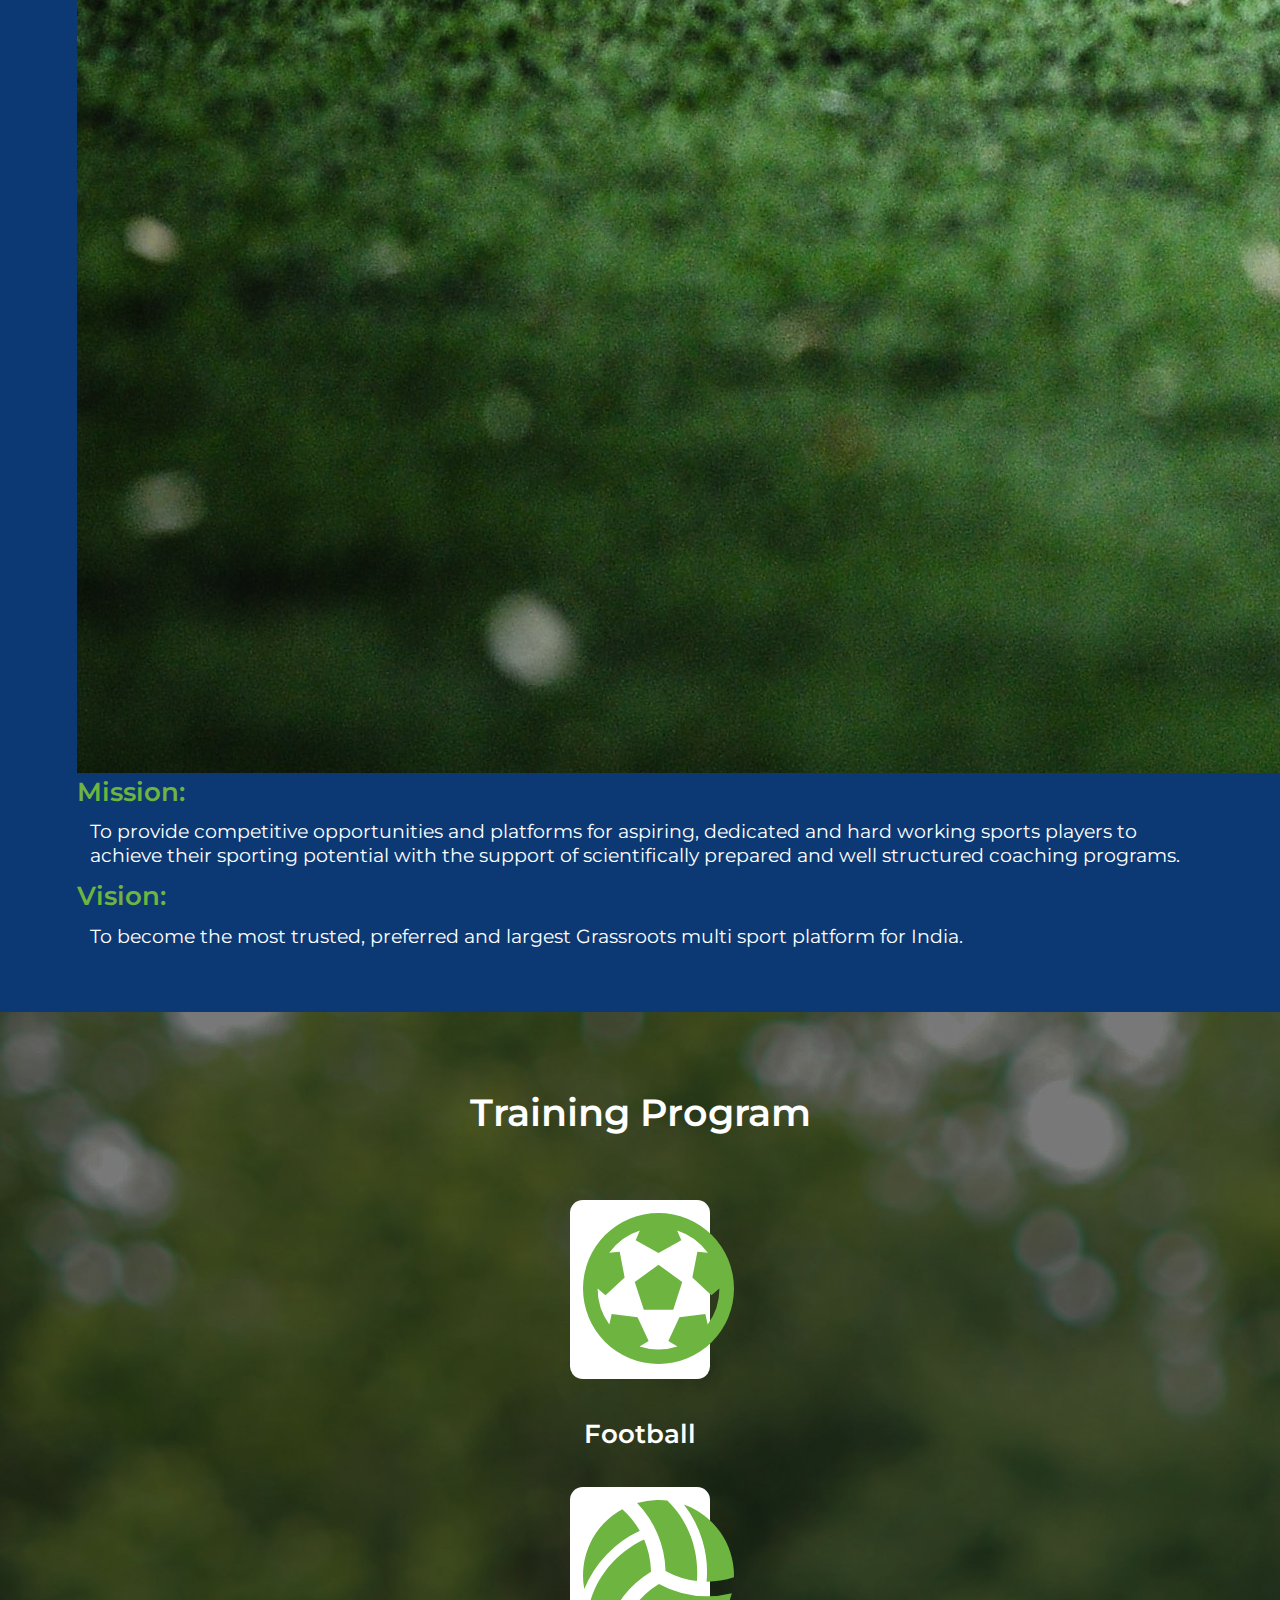
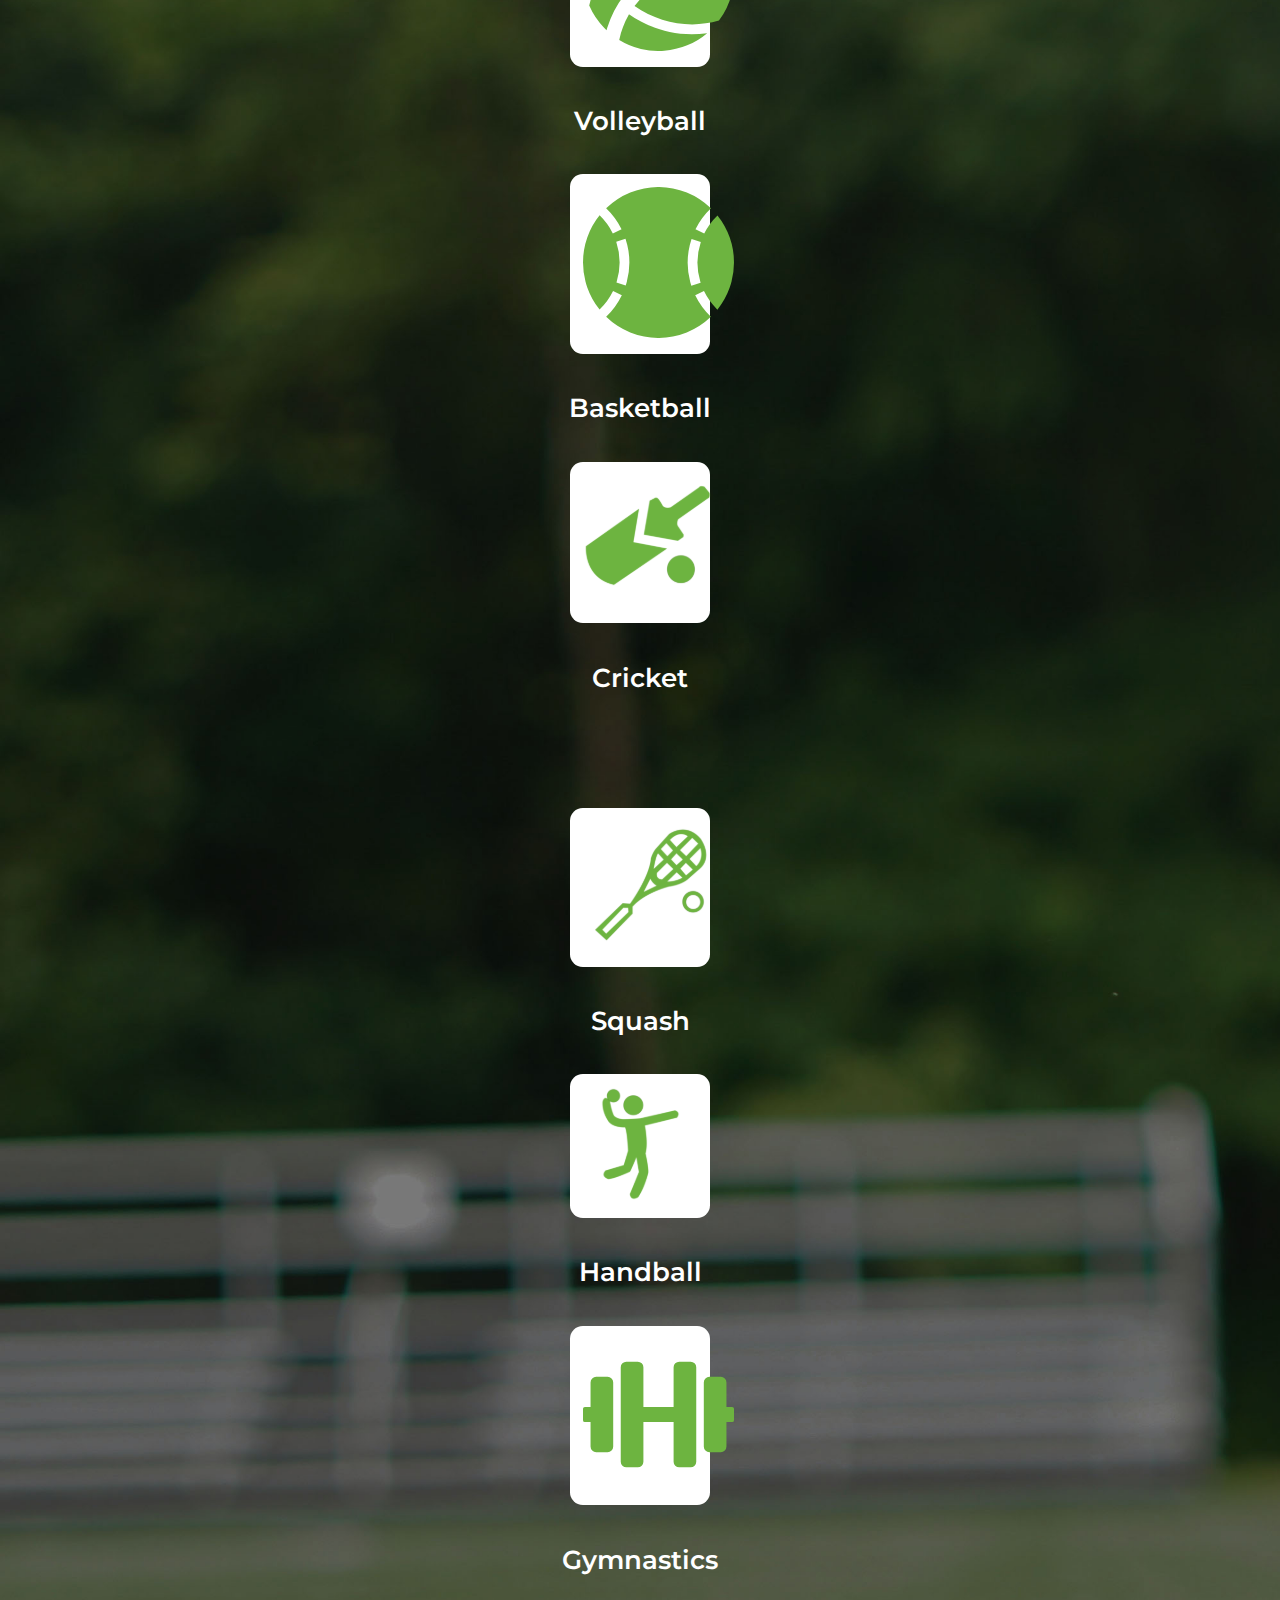
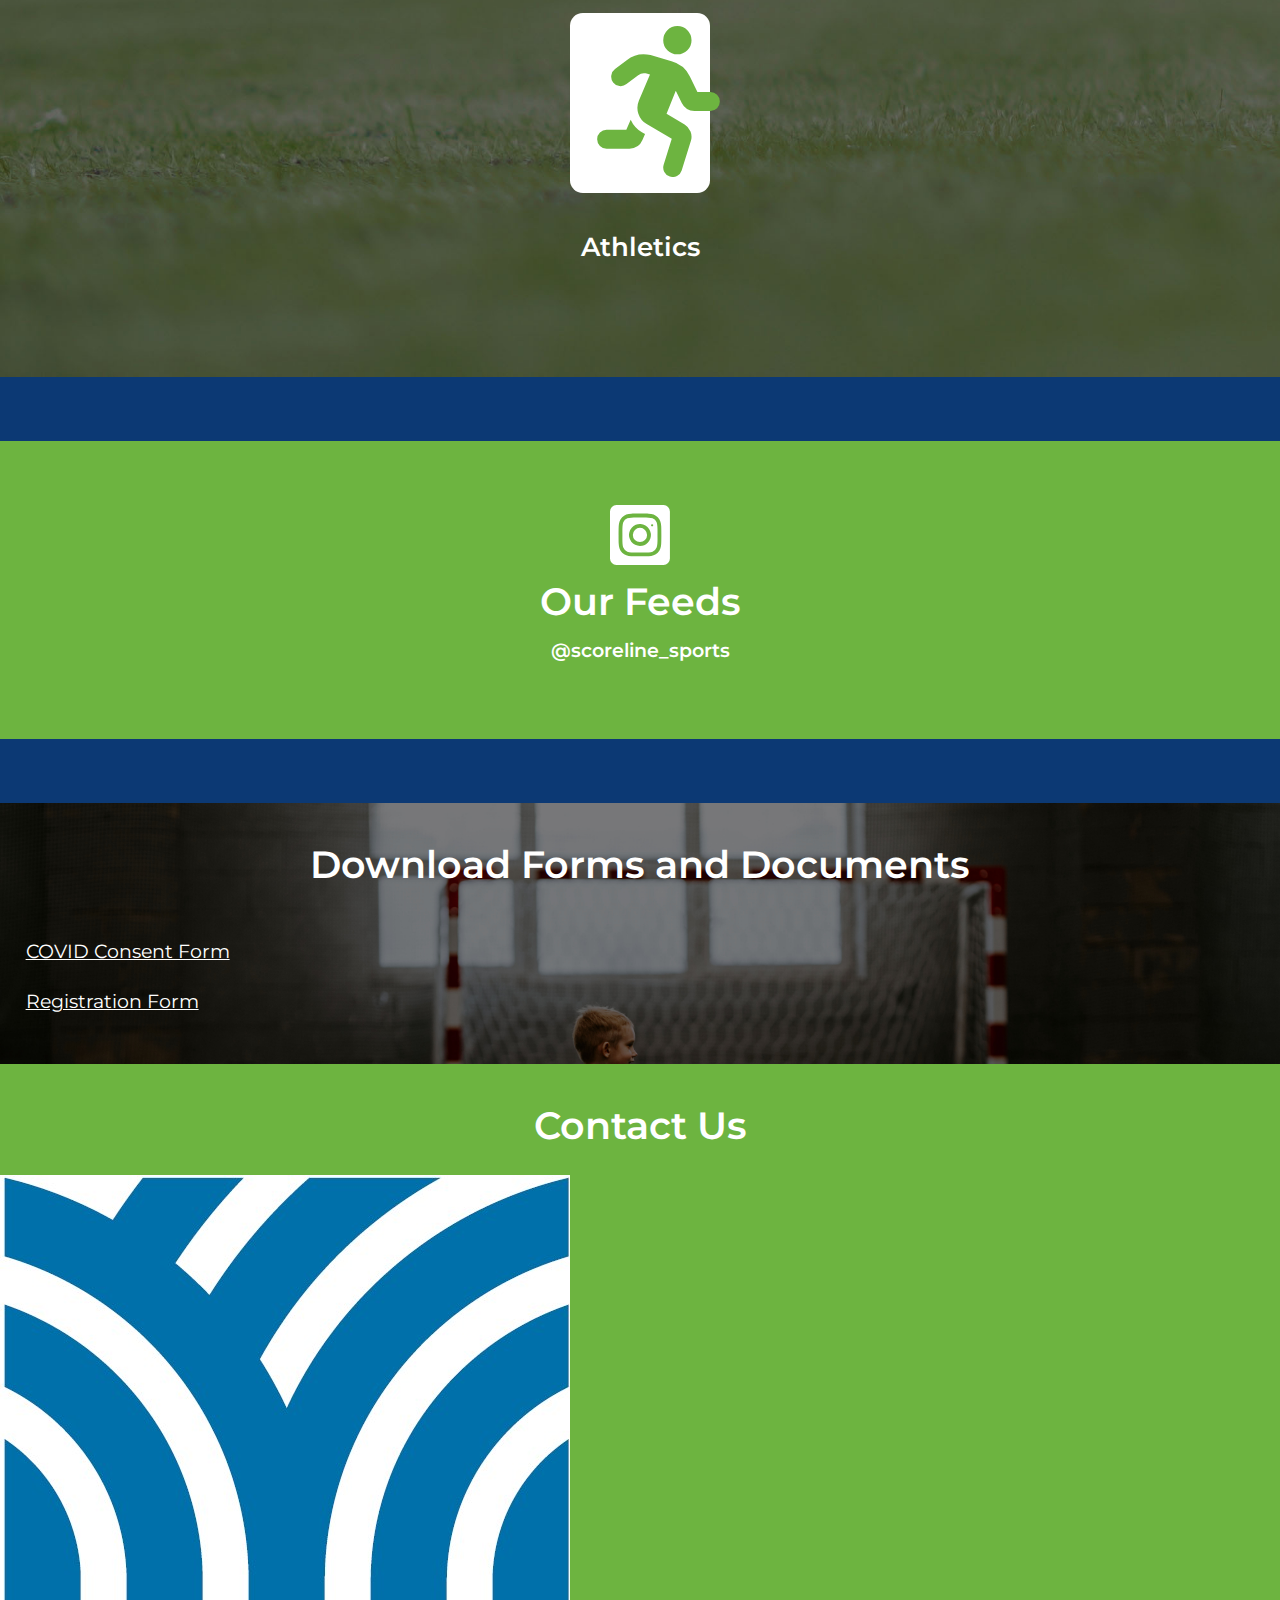
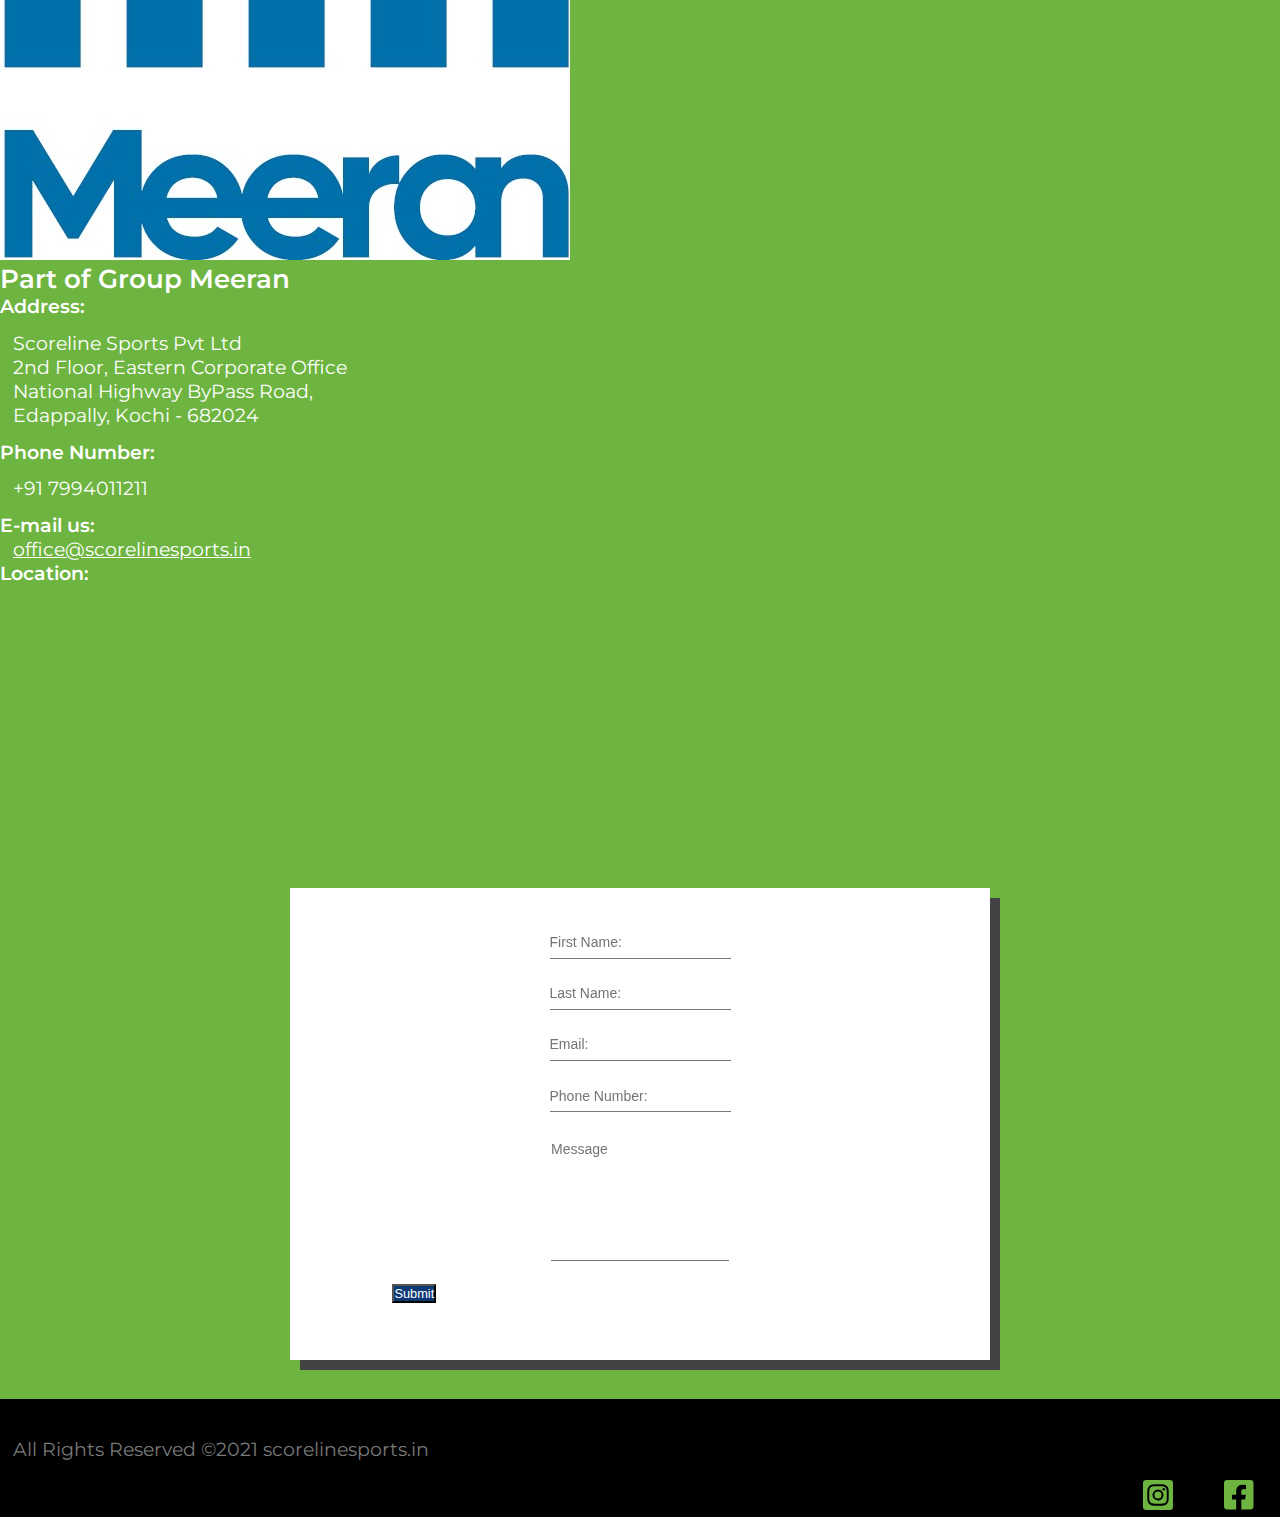
==== commit d3494d2f: "init" ====
--- a/index.html
+++ b/index.html
@@ -38,7 +38,7 @@
                 </li>
                 
                 <li class="nav-item">
-                    <a class="nav-link" href="#career">Career</a>
+                    <a class="nav-link" href="#career">Forms/Documents</a>
                 </li>
                 <li class="nav-item">
                     <a class="nav-link" href="#contact">Contact Us</a>
@@ -64,7 +64,7 @@
                 
                 <li><a href="#">Home</a></li>
                 <li><a href="#about">About Us</a></li>
-                <li><a href="#career">Career</a></li>
+                <li><a href="#forms">Forms</a></li>
                 <li><a href="#contact">Contact Us</a></li>
             </ul>
         </div>
@@ -73,7 +73,7 @@
     <section>
         <div class="banner">
             <div class="banner-hd">
-                <h1>Lorem ipsum dolor sit amet, consectetuer adipiscing elit.</h1>
+                <h1>Kerala's Largest Network of Sports Schools</h1>
             </div>
         </div>
     </section>
@@ -81,10 +81,7 @@
     <section class="whoweare" id="about">
         <div class="greenbox p-5">
             <h1>Who We Are</h1>
-            <div class="meeran">
-                <img src="images/meeran_logo.jpg" alt="meeran_logo" class="img-fluid">  
-            </div>
-            <h2>"Part of Group Meeran"</h2>
+            
             <p>Scoreline was set up in 2017 for the professional development of aspiring athletes at the grassroots level by a group of sports professionals, coaches and former athletes. At Scoreline we believe that to produce world class athletes, we should identify potential talents at an early age and provide them with training by professional coaches using modern methodologies . Scoreline has a rigorous coach education and training program apart from other professional development programs to aid in the coaches knowledge upgradation which improves their delivery techniques. The athlete training curriculums are scientifically designed, regularly updated and delivered by professional coaches uniformly across all our centers..</p>
         </div>
     </section>
@@ -192,15 +189,17 @@
     <section class="instagram">
         <div class="container">
             <div class="row">
-                <div class="col-md-4">
+                <div class="col-12">
                     <div class="instadiv">
                         <img src="images/insta-big.svg" alt="instagram" class="img-fluid insta">
-                    </div>
-                </div>
-                <div class="col-md-8">
-                    <h1>Check Out Our Feeds<br><p>@scoreline_sports</p></h1>
+                        <h1>Our Feeds<br><p>@scoreline_sports</p></h1>
+                    </div>
                     
                 </div>
+                <!--<div class="col-md-6">
+                    <h1>Our Feeds<br><p>@scoreline_sports</p></h1>
+                    
+                </div>-->
             </div>
             <div class="row">
                 <div class="col-12">
@@ -302,27 +301,19 @@
         </div>
     </section>
 
-    <section class="documents">
+    <section class="documents" id="forms">
         <div class="container">
             <div class="row">
                 <div class="col-md-12">
                     <h1>Download Forms and Documents</h1>
                     <ol>
                         <li>
-                            <a href="#" dowload>Lorem ipsum dolor sit amet consectetuer adipiscing elit penatibus et magnis dis parturient</a>
+                            <a href="forms/COVID_Consent_Form.pdf" dowload>COVID Consent Form</a>
                         </li>
                         <li>
-                            <a href="#" dowload>Lorem ipsum dolor sit amet consectetuer adipiscing elit penatibgnis dis parturient</a>
+                            <a href="forms/Scoreline_Football_Schools.pdf" dowload>Registration Form</a>
                         </li>
-                        <li>
-                            <a href="#" dowload>Lorem ipsum dolor sit amet consectetubus et magnis dis parturient</a>
-                        </li>
-                        <li>
-                            <a href="#" dowload>Lorem ipsum dolor sit amet consectetuer tibus et magnis dis parturient</a>
-                        </li>
-                        <li>
-                            <a href="#" dowload>Lorem ipsum dolor sit amet consectetuer adipiscing elit penatibus et magnisparturient</a>
-                        </li>
+                        
                     </ol>
                 </div>
             </div>
@@ -336,14 +327,14 @@
                     <h1>Contact Us</h1>
                 </div>
             </div>
-            <!--<div class="row pb-5">
+            <div class="row pb-5">
                 <div class="col-md-2 col-12-2">
                     <img src="images/meeran_logo.jpg" alt="meeran_logo" class="img-fluid">
                 </div>
                 <div class="col-md-10 col-12-3">
-                    <p>Lorem ipsum dolor sit amet, consectetuer adipiscing elit. Aenean commodo ligula eget dolor. Aenean massa. Cum sociis natoque penatibus et magnis dis. Nulla consequat massa quis enim. Donec pede justo, fringilla vel, aliquet nec, vulputate eget, arcu. In enim justo, rhoncus ut, imperdiet a, venenatis vitae, justo. Nullam dictum felis eu pede mollis pretium. Integer tincidunt.</p>
-                </div>
-            </div>-->
+                    <h2>Part of Group Meeran</h2>
+                </div>
+            </div>
             <div class="row pb-5">
                 <div class="col-md-6 col-12">
                     <h6>Address:</h6>
@@ -358,7 +349,7 @@
                 </div>
                 <div class="col-md-6 col-12">
                     <h6>Location:</h6>
-                    <iframe src="https://www.google.com/maps/embed?pb=!1m18!1m12!1m3!1d3929.2368106178965!2d76.29853431401828!3d9.997287475825864!2m3!1f0!2f0!3f0!3m2!1i1024!2i768!4f13.1!3m3!1m2!1s0x3b080d166d3a98e3%3A0xc8b2f4d8eae5cacd!2sJawaharlal%20Nehru%20Stadium!5e0!3m2!1sen!2sin!4v1631960123001!5m2!1sen!2sin" width="600" height="300" style="border:0;" allowfullscreen="" loading="lazy"></iframe>
+                    <iframe src="https://www.google.com/maps/embed?pb=!1m18!1m12!1m3!1d3928.9589294516113!2d76.30800391479431!3d10.020247992837282!2m3!1f0!2f0!3f0!3m2!1i1024!2i768!4f13.1!3m3!1m2!1s0x3b080da99808981b%3A0xe4dbec00cf4d0d77!2sEastern%20Corporate!5e0!3m2!1sen!2sin!4v1632322939129!5m2!1sen!2sin" width="550" height="300" style="border:0;" allowfullscreen="" loading="lazy"></iframe>
                 </div>
             </div>
             <div class="row">
@@ -412,7 +403,7 @@
                 <div class="col-md-6 col-12">
                     <p>All Rights Reserved ©2021 scorelinesports.in</p>
                 </div>
-                <div class="col-md-6 col-12 pt-1 social">
+                <div class="col-md-6 col-12 social">
                     <a href="#"><img src="images/facebook.svg" alt="facebook" class="img-fluid"></a>
                     <a href="#"><img src="images/instagram.svg" alt="instagram" class="img-fluid"></a>
                 </div>
--- a/css/main.min.css
+++ b/css/main.min.css
@@ -1 +1 @@
-@import url("https://fonts.googleapis.com/css2?family=Montserrat&display=swap");@import url("https://fonts.googleapis.com/css2?family=Montserrat:wght@800&display=swap");@media only screen and (min-width: 1500px){.inner_main_menu ul{padding:1rem 18rem !important}}@media only screen and (min-width: 1180px){nav{display:none !important}}@media only screen and (min-width: 992px) and (max-width: 1180px){nav{display:none !important}.whoweare .greenbox{width:965px !important}#main_menu{height:110px !important}#main_menu .inner_main_menu ul{padding:3rem 14rem !important}#main_menu .inner_main_menu ul li a{padding:1rem 2rem !important}.instagram img{width:285px !important}.instagram .instadiv img{width:80px !important}iframe{width:460px}}@media only screen and (min-width: 768px) and (max-width: 992px){#main_menu{display:none !important}.logo-a{width:680px}.logo-a .logo{width:30%}nav button{margin-right:3rem;background-color:#6DB440 !important}.navbar-toggler-icon{width:3.5em !important;height:3.5em !important}.greenbox{width:725px !important}.instagram img{width:215px !important}.instagram .instadiv img{width:70px !important}iframe{width:355px;height:185px}.form-box{width:520px !important}}@media only screen and (min-width: 481px) and (max-width: 768px){#main_menu{display:none !important}.logo-a{width:370px;margin-left:3rem}.logo-a .logo{width:35% !important}nav button{margin-right:6rem;background-color:#6DB440 !important}.navbar-toggler-icon{width:3.5em !important;height:3.5em !important}.banner-hd{width:280px !important}.greenbox{width:450px !important}h1,h2{font-size:5rem !important}p,li,a,h6,button{font-size:2.5rem !important}.instagram h1,.instagram p{float:none !important}.instagram img{width:470px !important}.instagram .instadiv,.instagram .insta{float:none !important;text-align:center !important}.instagram .insta{width:60px !important}.documents{padding:0 6rem}.contact{padding:3rem 6rem !important}.col-12-2{-webkit-box-flex:0;-ms-flex:0 0 auto;flex:0 0 auto;width:33%}.col-12-3{-webkit-box-flex:0;-ms-flex:0 0 auto;flex:0 0 auto;width:67%;margin-top:-2rem}.col-12{padding-bottom:5rem !important}iframe,.form-box{width:417px !important}.btn-div{padding:0 0 8rem !important}footer p{display:-ms-grid;display:grid;place-items:center}footer .social{text-align:center}footer img{float:none !important}}@media only screen and (max-width: 480px){#main_menu{display:none !important}.logo-a{width:255px;margin-left:3rem}.logo-a .logo{width:50% !important}nav button{margin-right:6rem;background-color:#6DB440 !important}.navbar-toggler-icon{width:4.5em !important;height:4.5em !important}.greenbox{width:350px !important;padding:6rem !important}.program-box{padding:5rem !important}.banner-hd{width:401px !important}h1{font-size:6rem !important}h2{font-size:5rem !important}p,li,a,h6,button{font-size:4rem !important}.instagram{padding:4rem !important}.instagram h1,.instagram p{float:none !important}.instagram img{width:345px !important}.instagram .instadiv,.instagram .insta{float:none !important;text-align:center !important}.instagram .insta{width:60px !important}.documents{padding:0 8rem}.contact{padding:8rem 6rem !important}.contact p{text-align:justify}.col-12-2{width:50%;margin:0 auto 5rem}.col-12{padding-bottom:5rem !important}iframe,.form-box{width:340px !important}.btn-div{padding:0 0 12rem !important}.btn{padding:2rem !important}footer{padding:5rem 0 1rem !important}footer p{display:-ms-grid;display:grid;place-items:center;font-size:3.5rem !important}footer .social{text-align:center}footer img{float:none !important;width:7%}}*{margin:0;padding:0;font-size:1vw}*,*:before,*:after{-webkit-box-sizing:border-box;box-sizing:border-box}body{font-family:'Montserrat', sans-serif;background-color:#0C3974}.meeran{margin:0 auto;width:20%;padding:2rem}#main_menu{width:100%;position:relative;background-color:#fff;position:fixed;height:130px}#main_menu .logo-area{width:250px;position:absolute;left:50%;top:0;content:"";margin-left:-125px;text-align:center}#main_menu .inner_main_menu{margin:0 auto}#main_menu .inner_main_menu ul{list-style:none;text-align:right;padding:2rem 18rem}#main_menu .inner_main_menu ul li{float:none;display:inline-block}#main_menu .inner_main_menu ul li a{color:#000;font-size:1.5rem;text-decoration:none;display:block;padding:1rem 1rem}#main_menu .inner_main_menu ul li a:hover{color:#0C3974}#main_menu .inner_main_menu ul li:nth-child(1){float:left;padding-left:5rem}#main_menu .inner_main_menu ul li:nth-child(2){float:left;padding-left:1rem}.offcanvas-header{display:-ms-grid !important;display:grid !important;-webkit-box-align:end !important;-ms-flex-align:end !important;align-items:flex-end !important;-webkit-box-pack:end !important;-ms-flex-pack:end !important;justify-content:flex-end !important}.banner{background:url(../images/banner.jpg);background-size:cover;background-repeat:no-repeat}.banner .banner-hd{width:620px;margin:0 auto;padding:25rem 1rem}.banner .banner-hd h1{text-align:center;text-transform:uppercase;font-weight:600;font-family:'Montserrat', sans-serif;color:#fff;font-size:3rem}.whoweare .greenbox{width:1170px;background-color:#6DB440;margin:-13rem auto}.whoweare .greenbox h2{text-align:center;color:#fff}.whoweare .greenbox h1{color:#fff;text-align:center}.whoweare .greenbox p{color:#fff;text-align:justify}.sec{padding:18rem 6rem 1rem}.section2 h1,.section2 h2{color:#6DB440}.section2 li,.section2 p{color:#fff}.section2 .row{padding:3rem 0}h1{font-size:3rem;font-weight:600;padding-bottom:2rem}p,li,a{font-size:1.5rem;padding:1rem}h2{font-size:2rem;font-weight:600}.section3{background:url(../images/3.jpg);background-repeat:no-repeat;background-size:cover;padding:6rem}.section3 h1{color:#fff;text-align:center;padding-bottom:5rem}.section3 .program-box{background-color:#fff;padding:1rem;border-radius:1rem;width:140px;margin:0 auto}.section3 h2{text-align:center;padding:3rem 0;color:#fff}.section3 .row-pd{padding-bottom:6rem}.documents{background:url(../images/4.jpg);background-repeat:no-repeat;background-size:cover;margin-top:5rem}.documents h1{text-align:center;padding:3rem 0;color:#fff}.documents a{color:#fff}.documents ol{padding-bottom:3rem;color:#fff}.contact{background-color:#6DB440;padding:3rem 0}.contact h1{text-align:center;color:#fff}.contact p{color:#fff}.contact h6{color:#fff;font-size:1.5rem;font-weight:600}.contact a{text-decoration:underline;color:#fff}.contact .form-box{background-color:#fff;padding:3rem 8rem;width:700px;margin:0 auto;-webkit-box-shadow:10px 10px #434343;box-shadow:10px 10px #434343}.contact .form-box .contact-form{max-width:100%;display:block;text-align:center;margin:0 auto}.contact .form-box .contact-form .form-group{margin-bottom:1.5rem}.contact .form-box .contact-form .form-group .form-control{border:none;border-bottom:1px solid #797979;padding:10px 0;background:transparent;font-weight:normal;border-radius:0;-webkit-box-shadow:none;box-shadow:none;height:32px;color:#797979;font-size:14px;position:relative;font-family:'Roboto',sans-serif;-webkit-transition:border .9s ease;transition:border .9s ease}.contact .form-box .contact-form textarea{min-height:130px;resize:none}.btn{background-color:#0C3974;color:#fff;float:left}.btn-div{padding:0 0 3rem}footer{background-color:#000;padding:2rem 0 1rem}footer img{float:right;margin:0 2rem}footer p{color:#797979}.instagram{background-color:#6DB440;padding:3rem 0;margin:5rem 0}.instagram h1{text-align:center;color:#fff;float:left;margin-top:4rem}.instagram h1 p{float:left}.instagram .instadiv{float:right}.instagram .insta{width:100px;float:left}.instagram img{width:253px;padding:2rem 0;vertical-align:text-top}.instagram .p1 p{font-size:6rem;font-weight:600;color:#fff;margin:-2rem 0}.instagram .p2 p{font-size:10rem;font-weight:600;color:#fff;margin:-4rem 0}
+@import url("https://fonts.googleapis.com/css2?family=Montserrat&display=swap");@import url("https://fonts.googleapis.com/css2?family=Montserrat:wght@800&display=swap");@media only screen and (min-width: 1500px){.inner_main_menu ul{padding:1rem 18rem !important}}@media only screen and (min-width: 1180px){nav{display:none !important}}@media only screen and (min-width: 992px) and (max-width: 1180px){nav{display:none !important}.whoweare .greenbox{width:965px !important}#main_menu{height:110px !important}#main_menu .inner_main_menu ul{padding:3rem 14rem !important}#main_menu .inner_main_menu ul li a{padding:1rem 2rem !important}.instagram img{width:285px !important}.instagram .instadiv img{width:60px !important}iframe{width:460px}}@media only screen and (min-width: 768px) and (max-width: 992px){#main_menu{display:none !important}.logo-a{width:680px}.logo-a .logo{width:30%}nav button{margin-right:3rem;background-color:#6DB440 !important}.navbar-toggler-icon{width:3.5em !important;height:3.5em !important}.greenbox{width:725px !important}.instagram img{width:215px !important}.instagram .instadiv img{width:50px !important}iframe{width:355px;height:185px}.form-box{width:520px !important}}@media only screen and (min-width: 481px) and (max-width: 768px){#main_menu{display:none !important}.logo-a{width:370px;margin-left:3rem}.logo-a .logo{width:35% !important}nav button{margin-right:6rem;background-color:#6DB440 !important}.navbar-toggler-icon{width:3.5em !important;height:3.5em !important}.banner-hd{width:280px !important}.greenbox{width:450px !important}h1,h2{font-size:5rem !important}p,li,a,h6,button{font-size:2.5rem !important}.instagram h1,.instagram p{float:none !important}.instagram img{width:470px !important}.instagram .instadiv,.instagram .insta{float:none !important;text-align:center !important}.instagram .insta{width:40px !important}.documents{padding:0 6rem}.contact{padding:3rem 6rem !important}.col-12-2{-webkit-box-flex:0;-ms-flex:0 0 auto;flex:0 0 auto;width:33%}.col-12-3{-webkit-box-flex:0;-ms-flex:0 0 auto;flex:0 0 auto;width:67%;margin-top:-2rem}.col-12{padding-bottom:5rem !important}iframe,.form-box{width:417px !important}.btn-div{padding:0 0 8rem !important}footer p{display:-ms-grid;display:grid;place-items:center}footer .social{text-align:center}footer img{float:none !important}}@media only screen and (max-width: 480px){#main_menu{display:none !important}.logo-a{width:255px;margin-left:3rem}.logo-a .logo{width:50% !important}nav button{margin-right:6rem;background-color:#6DB440 !important}.navbar-toggler-icon{width:4.5em !important;height:4.5em !important}.greenbox{width:350px !important;padding:6rem !important}.program-box{padding:5rem !important}.banner-hd{width:401px !important}h1{font-size:6rem !important}h2{font-size:5rem !important}p,li,a,h6,button{font-size:4rem !important}.instagram{padding:4rem !important}.instagram h1,.instagram p{float:none !important}.instagram img{width:345px !important}.instagram .instadiv,.instagram .insta{float:none !important;text-align:center !important}.instagram .insta{width:40px !important}.documents{padding:0 8rem}.contact{padding:8rem 6rem !important}.contact p{text-align:justify}.col-12-2{width:50%;margin:0 auto 5rem}.col-12{padding-bottom:5rem !important}iframe,.form-box{width:340px !important}.btn-div{padding:0 0 12rem !important}.btn{padding:2rem !important}footer{padding:5rem 0 1rem !important}footer p{display:-ms-grid;display:grid;place-items:center;font-size:3.5rem !important}footer .social{text-align:center}footer img{float:none !important;width:7%}}*{margin:0;padding:0;font-size:1vw}*,*:before,*:after{-webkit-box-sizing:border-box;box-sizing:border-box}body{font-family:'Montserrat', sans-serif;background-color:#0C3974}.meeran{margin:0 auto;width:20%;padding:2rem}#main_menu{width:100%;position:relative;background-color:#fff;position:fixed;height:130px}#main_menu .logo-area{width:250px;position:absolute;left:50%;top:0;content:"";margin-left:-125px;text-align:center}#main_menu .inner_main_menu{margin:0 auto}#main_menu .inner_main_menu ul{list-style:none;text-align:right;padding:2rem 18rem}#main_menu .inner_main_menu ul li{float:none;display:inline-block}#main_menu .inner_main_menu ul li a{color:#000;font-size:1.5rem;text-decoration:none;display:block;padding:1rem 1rem}#main_menu .inner_main_menu ul li a:hover{color:#0C3974}#main_menu .inner_main_menu ul li:nth-child(1){float:left;padding-left:5rem}#main_menu .inner_main_menu ul li:nth-child(2){float:left;padding-left:1rem}.offcanvas-header{display:-ms-grid !important;display:grid !important;-webkit-box-align:end !important;-ms-flex-align:end !important;align-items:flex-end !important;-webkit-box-pack:end !important;-ms-flex-pack:end !important;justify-content:flex-end !important}.banner{background:url(../images/banner.jpg);background-size:cover;background-repeat:no-repeat}.banner .banner-hd{width:620px;margin:0 auto;padding:25rem 1rem}.banner .banner-hd h1{text-align:center;text-transform:uppercase;font-weight:600;font-family:'Montserrat', sans-serif;color:#fff;font-size:3rem}.whoweare .greenbox{width:1170px;background-color:#6DB440;margin:-13rem auto}.whoweare .greenbox h2{text-align:center;color:#fff}.whoweare .greenbox h1{color:#fff;text-align:center}.whoweare .greenbox p{color:#fff;text-align:justify}.sec{padding:18rem 6rem 1rem}.section2 h1,.section2 h2{color:#6DB440}.section2 li,.section2 p{color:#fff}.section2 .row{padding:3rem 0}h1{font-size:3rem;font-weight:600;padding-bottom:2rem}p,li,a{font-size:1.5rem;padding:1rem}h2{font-size:2rem;font-weight:600}.section3{background:url(../images/3.jpg);background-repeat:no-repeat;background-size:cover;padding:6rem}.section3 h1{color:#fff;text-align:center;padding-bottom:5rem}.section3 .program-box{background-color:#fff;padding:1rem;border-radius:1rem;width:140px;margin:0 auto}.section3 h2{text-align:center;padding:3rem 0;color:#fff}.section3 .row-pd{padding-bottom:6rem}.documents{background:url(../images/4.jpg);background-repeat:no-repeat;background-size:cover;margin-top:5rem}.documents h1{text-align:center;padding:3rem 0;color:#fff}.documents a{color:#fff}.documents ol{padding-bottom:3rem;color:#fff}.contact{background-color:#6DB440;padding:3rem 0}.contact h1{text-align:center;color:#fff}.contact h2,.contact p{color:#fff}.contact h6{color:#fff;font-size:1.5rem;font-weight:600}.contact a{text-decoration:underline;color:#fff}.contact .form-box{background-color:#fff;padding:3rem 8rem;width:700px;margin:0 auto;-webkit-box-shadow:10px 10px #434343;box-shadow:10px 10px #434343}.contact .form-box .contact-form{max-width:100%;display:block;text-align:center;margin:0 auto}.contact .form-box .contact-form .form-group{margin-bottom:1.5rem}.contact .form-box .contact-form .form-group .form-control{border:none;border-bottom:1px solid #797979;padding:10px 0;background:transparent;font-weight:normal;border-radius:0;-webkit-box-shadow:none;box-shadow:none;height:32px;color:#797979;font-size:14px;position:relative;font-family:'Roboto',sans-serif;-webkit-transition:border .9s ease;transition:border .9s ease}.contact .form-box .contact-form textarea{min-height:130px;resize:none}.btn{background-color:#0C3974;color:#fff;float:left}.btn-div{padding:0 0 3rem}footer{background-color:#000;padding:2rem 0 1rem}footer .social{padding-top:.5rem}footer img{float:right;margin:0 2rem}footer p{color:#797979}.instagram{background-color:#6DB440;padding:3rem 0;margin:5rem 0}.instagram h1{text-align:center;color:#fff;float:left;margin-top:4rem}.instagram h1 p{float:left}.instagram .instadiv{display:-ms-grid;display:grid;place-items:center}.instagram .insta{width:60px;margin-bottom:-5rem}.instagram img{width:253px;padding:2rem 0;vertical-align:text-top}.instagram .p1 p{font-size:6rem;font-weight:600;color:#fff;margin:-2rem 0}.instagram .p2 p{font-size:10rem;font-weight:600;color:#fff;margin:-4rem 0}
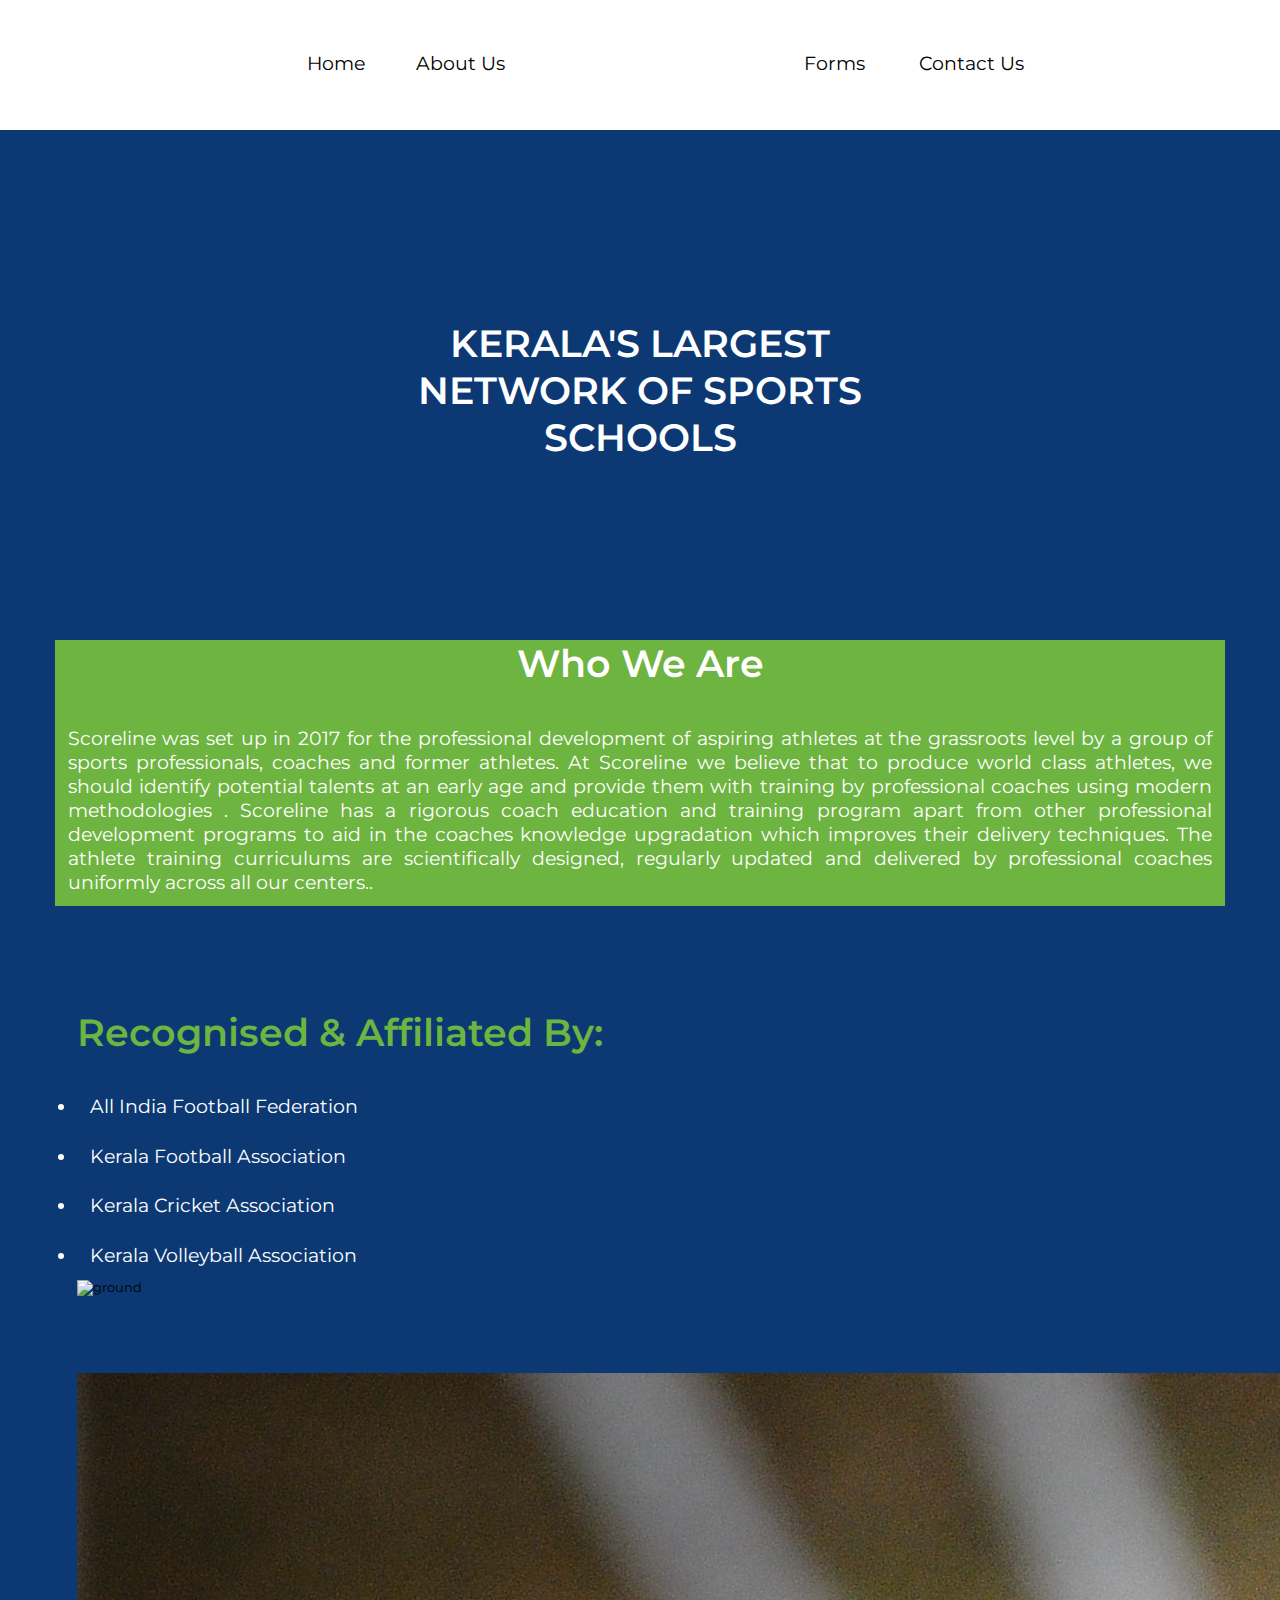
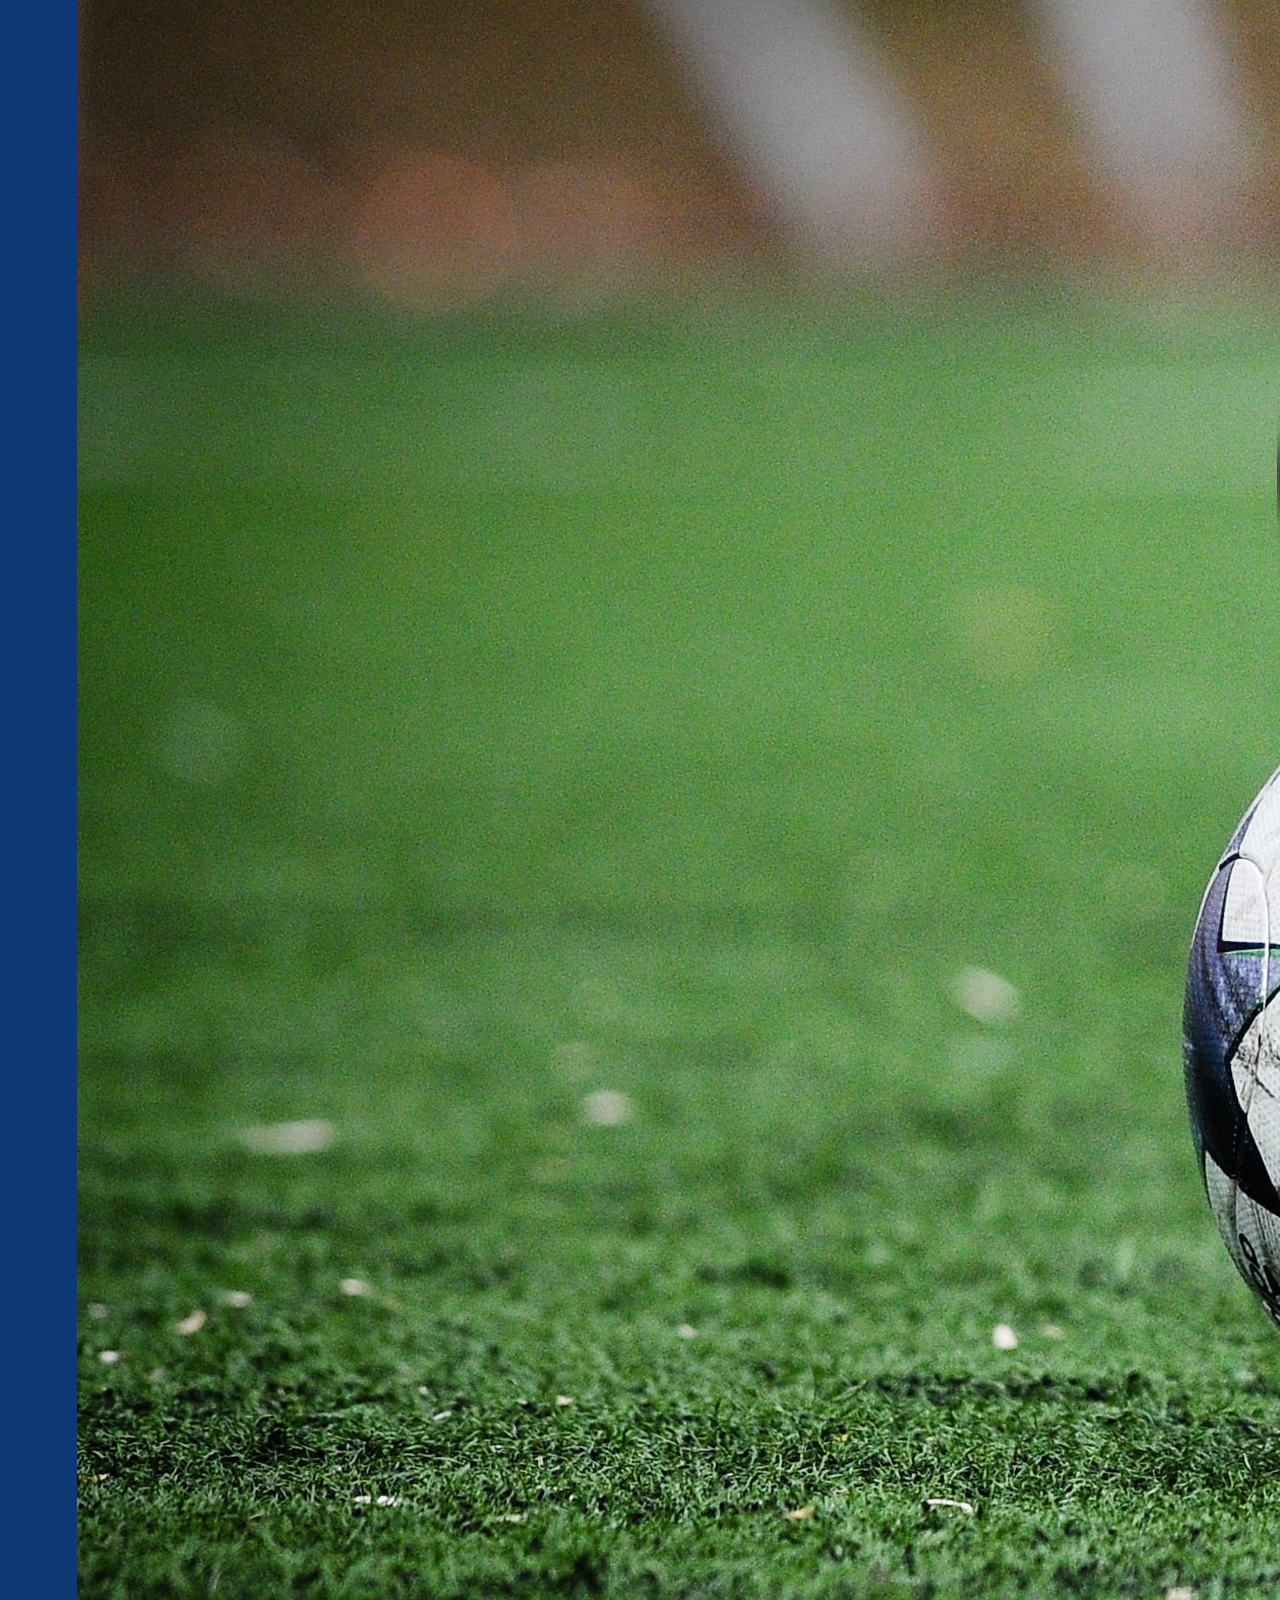
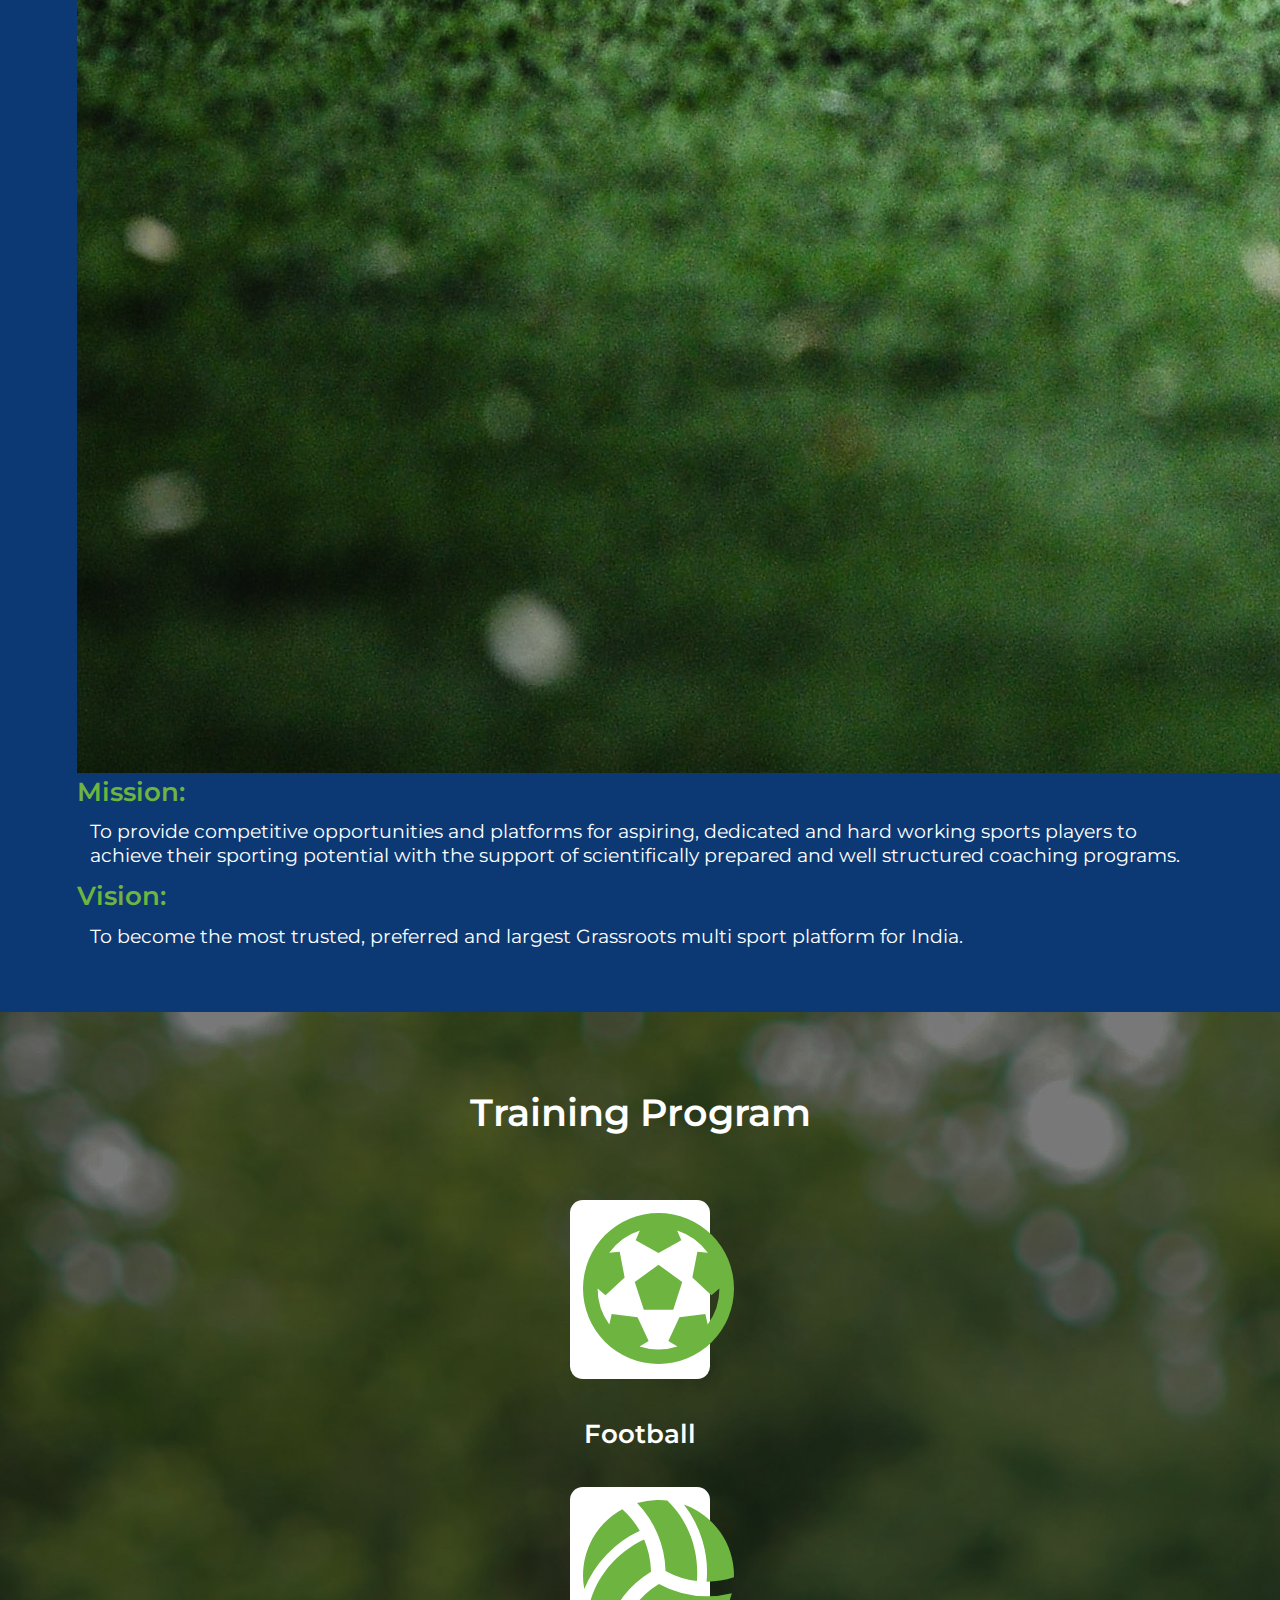
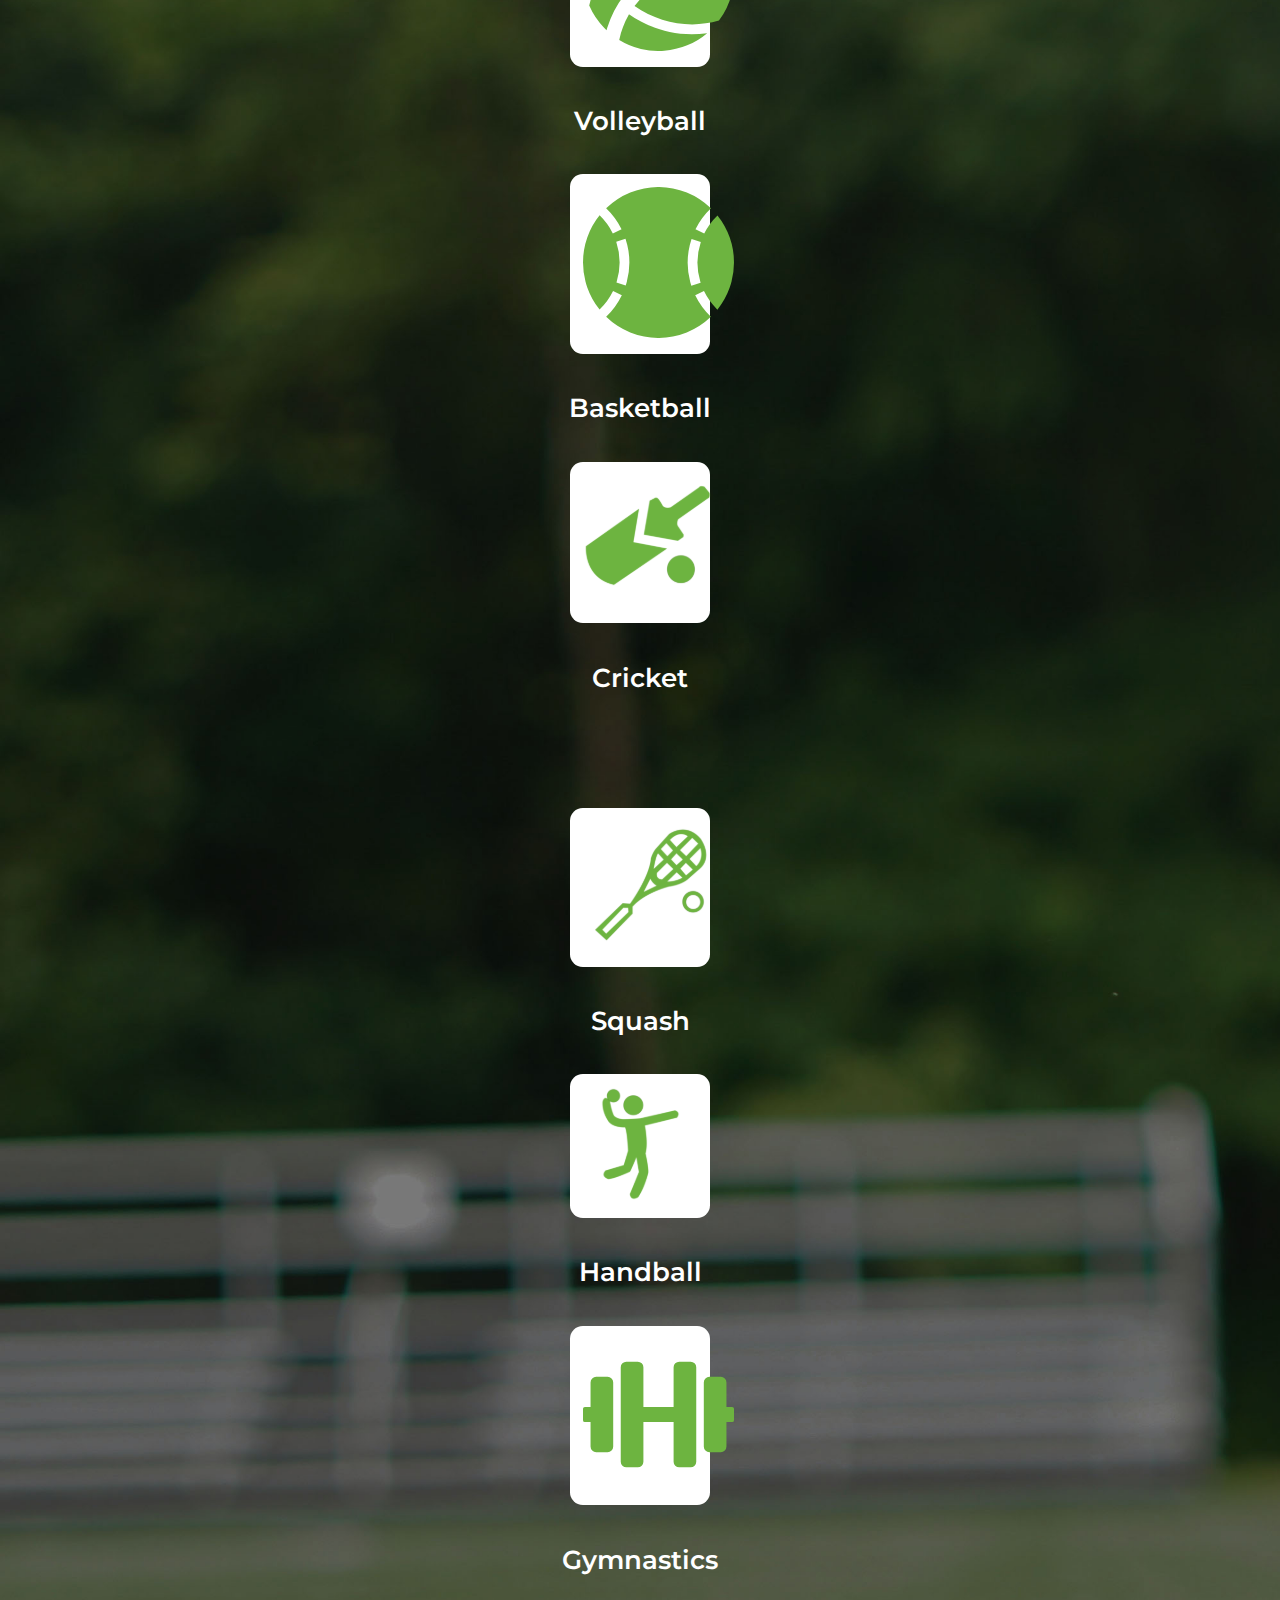
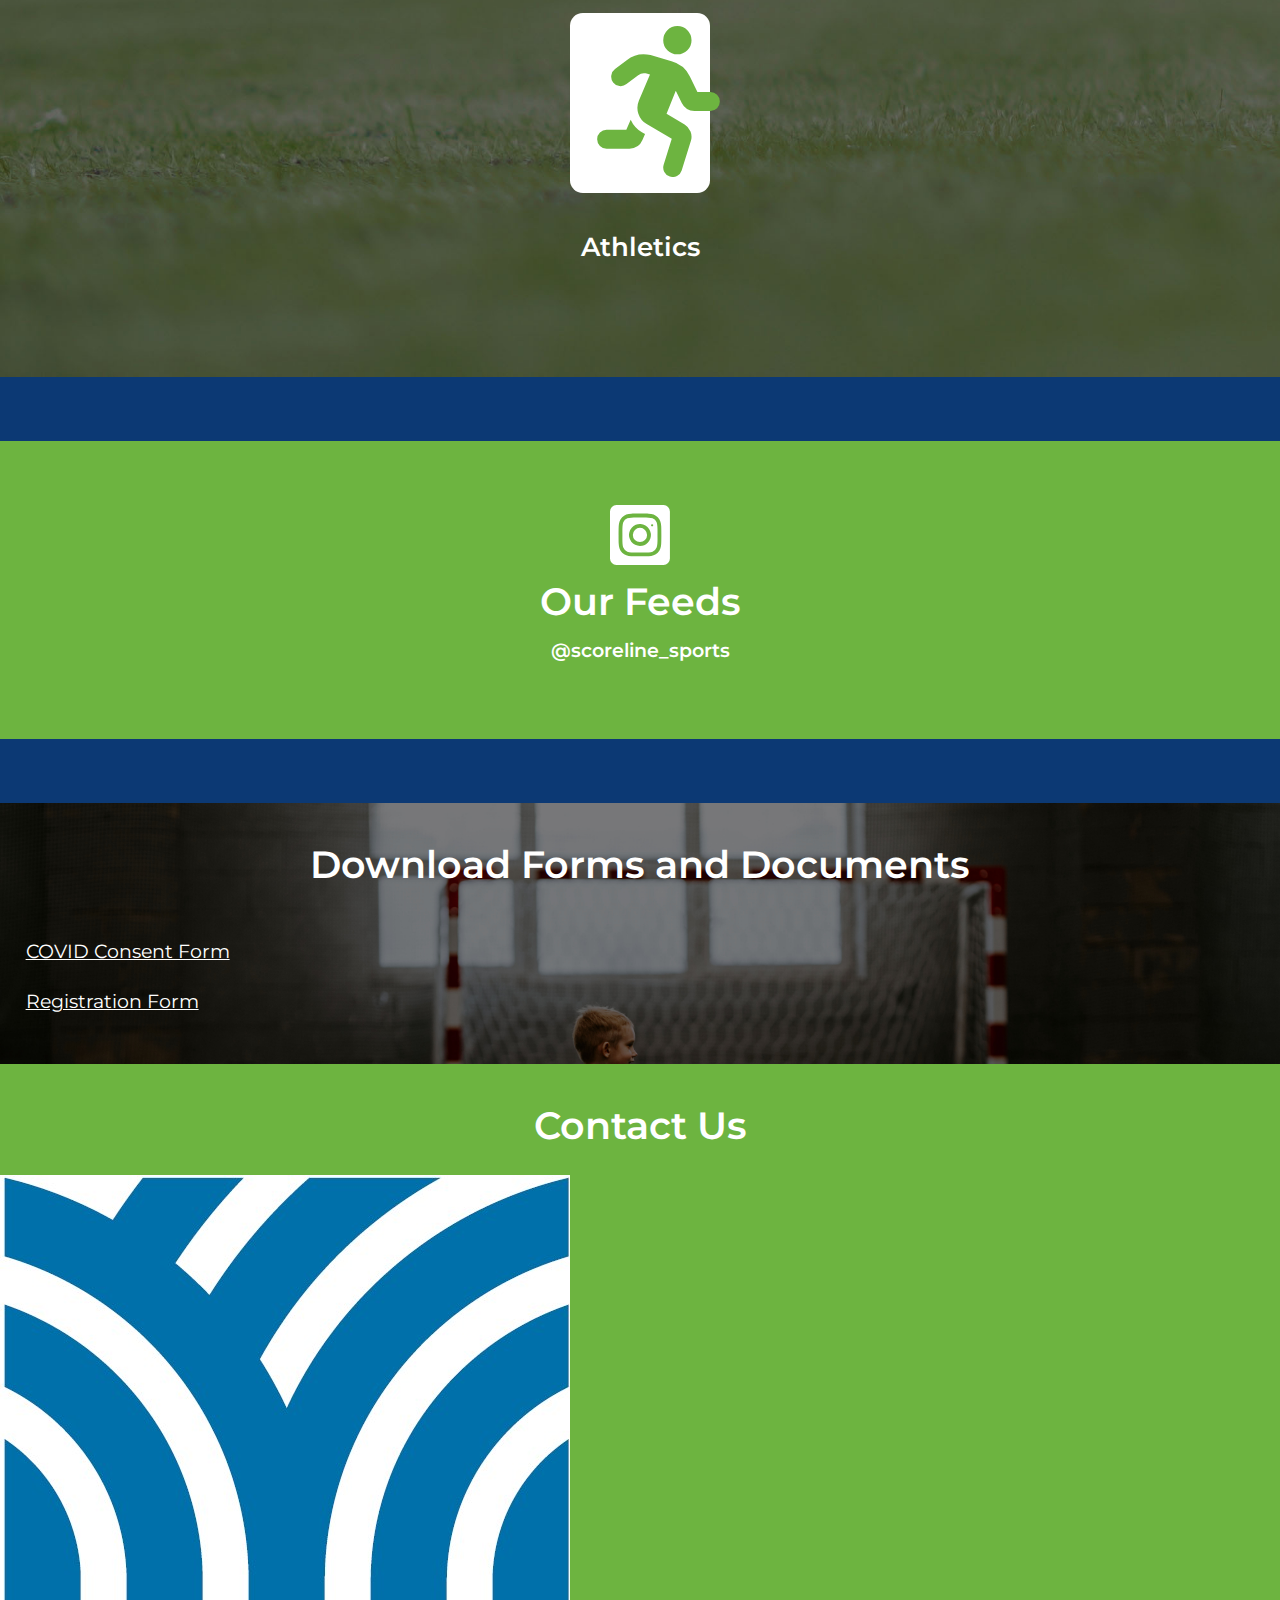
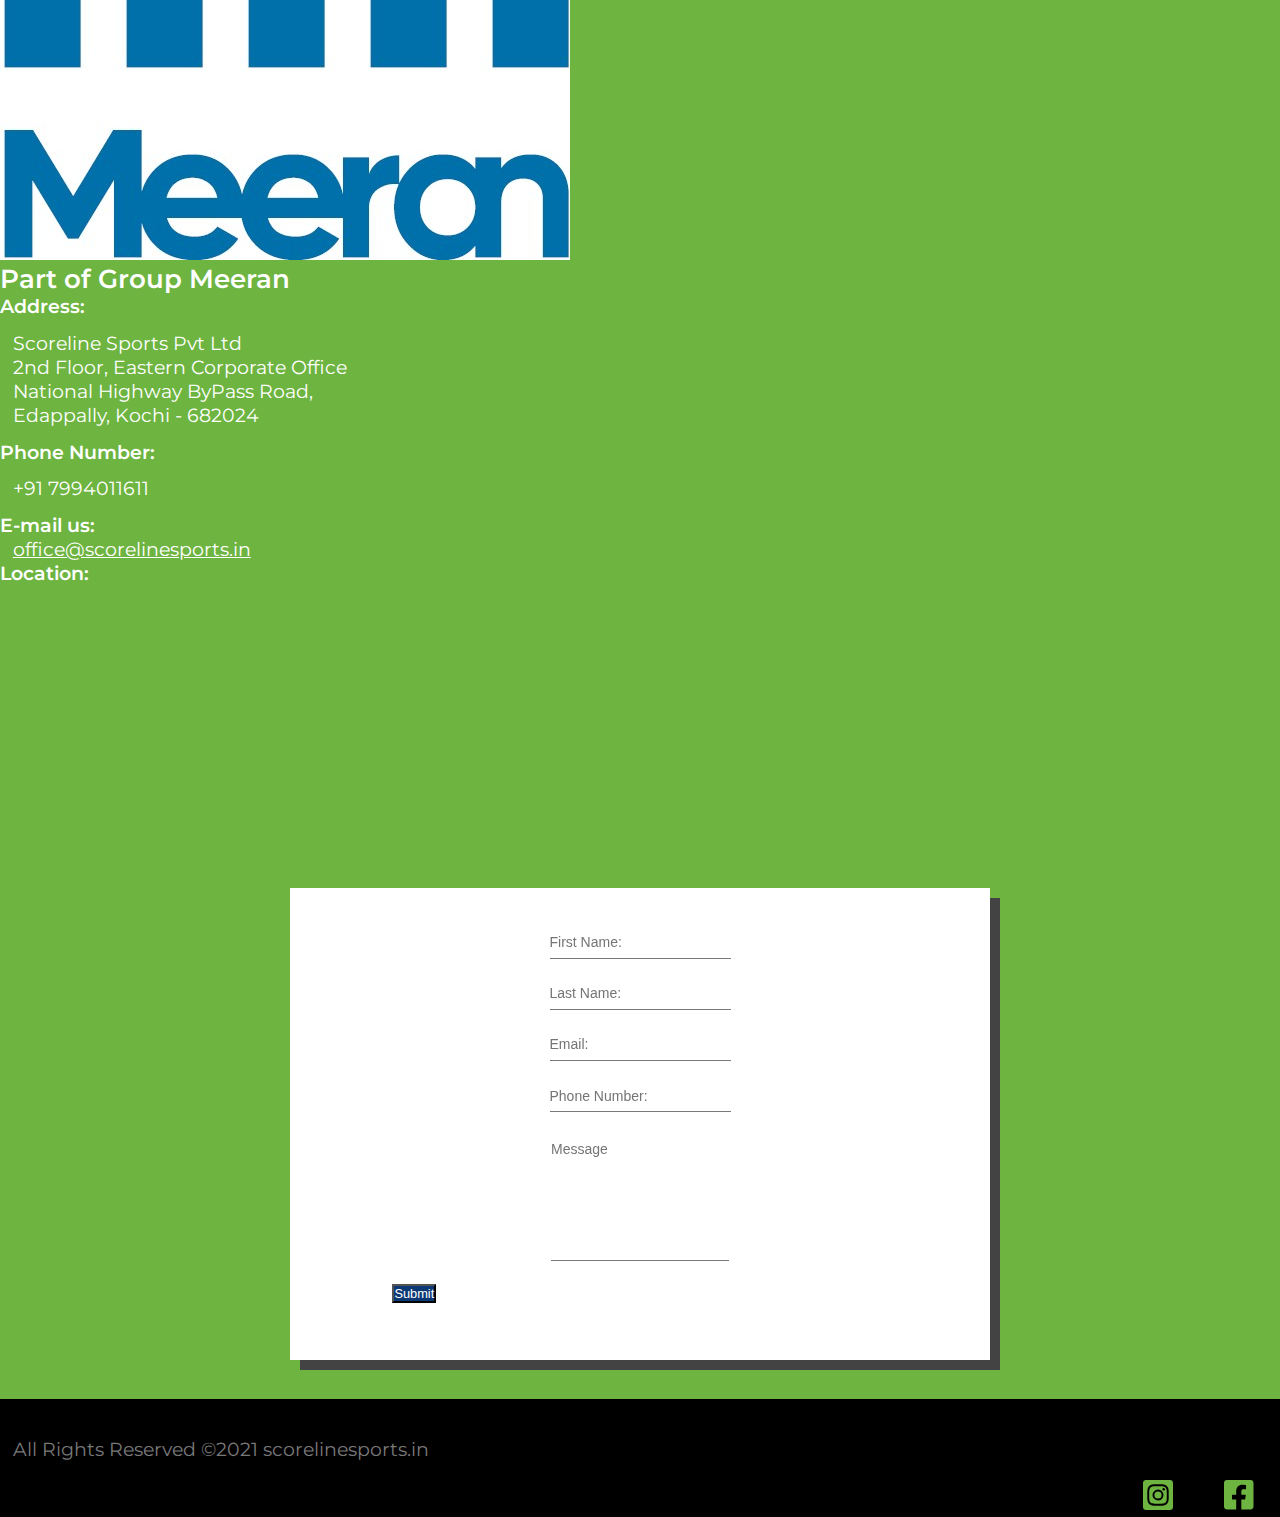
==== commit f029320c: "init" ====
--- a/index.html
+++ b/index.html
@@ -343,7 +343,7 @@
                     <br>National Highway ByPass Road,
                     <br>Edappally, Kochi - 682024</p>
                     <h6>Phone Number:</h6>
-                    <p>+91 7994011211</p>
+                    <p>+91 7994011611</p>
                     <h6>E-mail us:</h6>
                     <a href="mailto:office@scorelinesports.in">office@scorelinesports.in</a>
                 </div>
@@ -355,40 +355,40 @@
             <div class="row">
                 <div class="col-12">
                     <div class="form-box">
-                        <form action="" class="contact-form" method="POST">
+                        <form action="mail.php" class="contact-form" method="POST">
                             <div class="row">
                                 <div class="col-md-6 col-12">
                                     <div class="form-group">
-                                        <input class="form-control" type="text" placeholder="First Name:" required="" id="first_name" name="fname">
+                                        <input class="form-control" type="text" placeholder="First Name:" required="" id="first_name" name="fname" required>
                                     </div>
                                 </div>
                                 <div class="col-md-6 col-12">
                                     <div class="form-group">
-                                        <input class="form-control" type="text" placeholder="Last Name:" required="" id="last_name" name="lname">
+                                        <input class="form-control" type="text" placeholder="Last Name:" required="" id="last_name" name="lname" required>
                                     </div>
                                 </div>
                             </div>
                             <div class="row">
                                 <div class="col-md-6 col-12">
                                     <div class="form-group">
-                                        <input class="form-control" type="text" placeholder="Email:" required="" id="email" name="email">
+                                        <input class="form-control" type="text" placeholder="Email:" required="" id="email" name="email" required>
                                     </div>
                                 </div>
                                 <div class="col-md-6 col-12">
                                     <div class="form-group">
-                                        <input class="form-control" type="text" placeholder="Phone Number:" required="" id="phn_no" name="phnno">
+                                        <input class="form-control" type="text" placeholder="Phone Number:" required="" id="phn_no" name="phnno" required>
                                     </div>
                                 </div>
                             </div>
                             <div class="row">
                                 <div class="col-12">
                                     <div class="form-group">
-                                        <textarea class="form-control" placeholder="Message" id="message" name="msg"></textarea>
+                                        <textarea class="form-control" placeholder="Message" id="message" name="msg" required></textarea>
                                     </div>
                                 </div>
                             </div>
                             <div class="btn-div"> 
-                                <button type="button" class="btn">Submit</button>
+                                <button type="submit" class="btn">Submit</button>
                             </div>
                         </form>
                     </div>
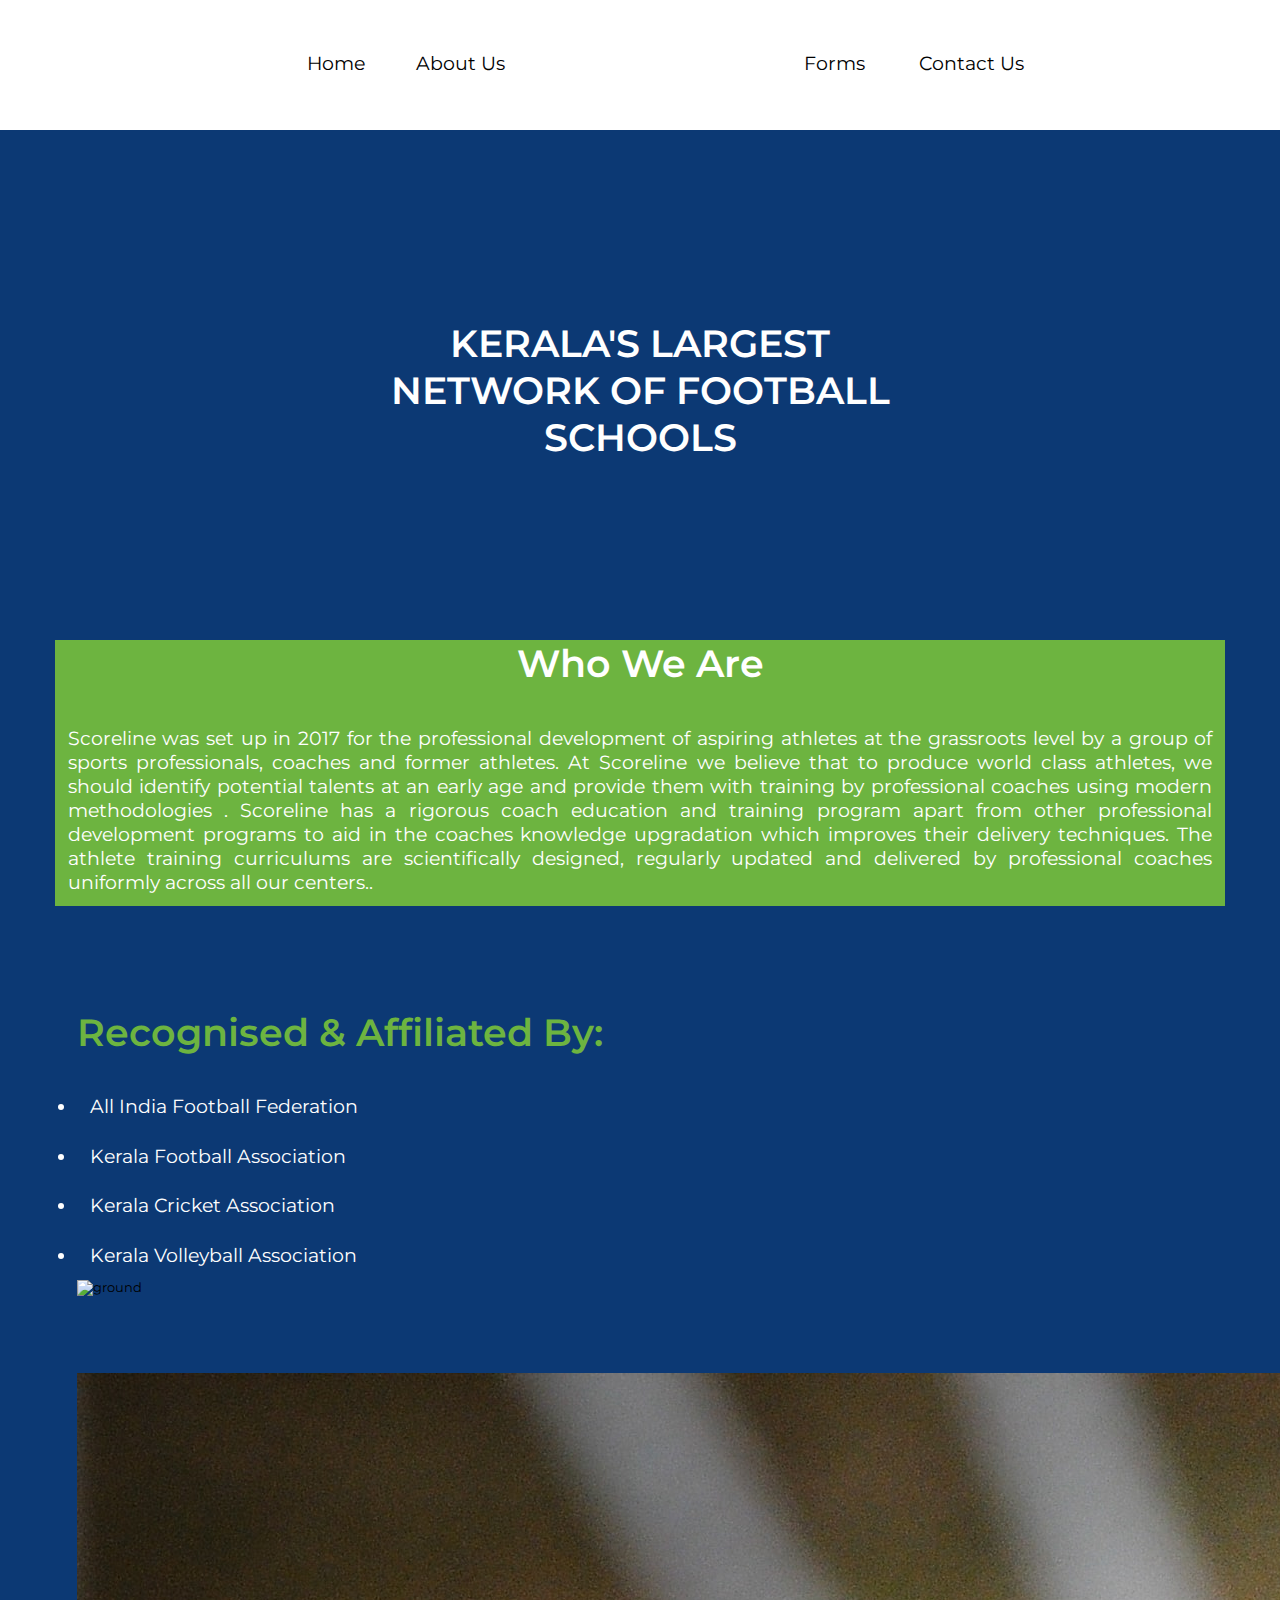
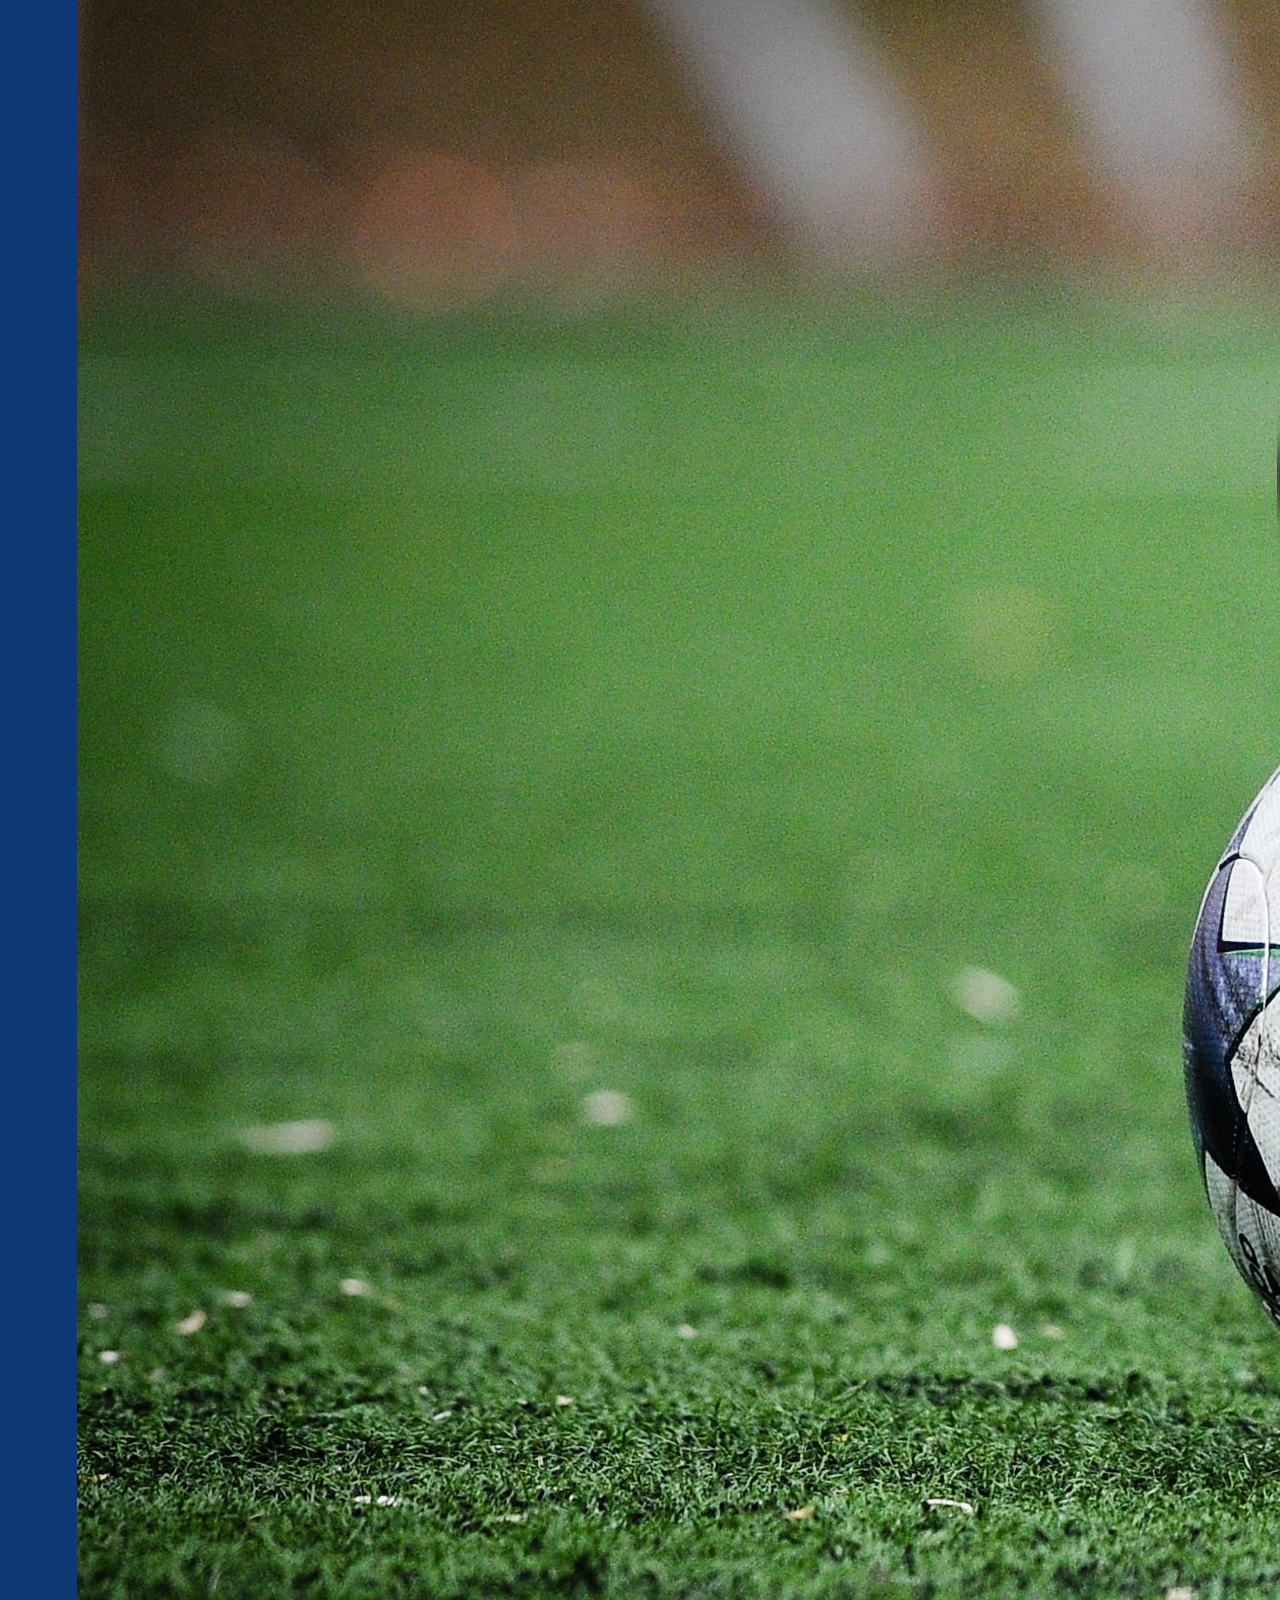
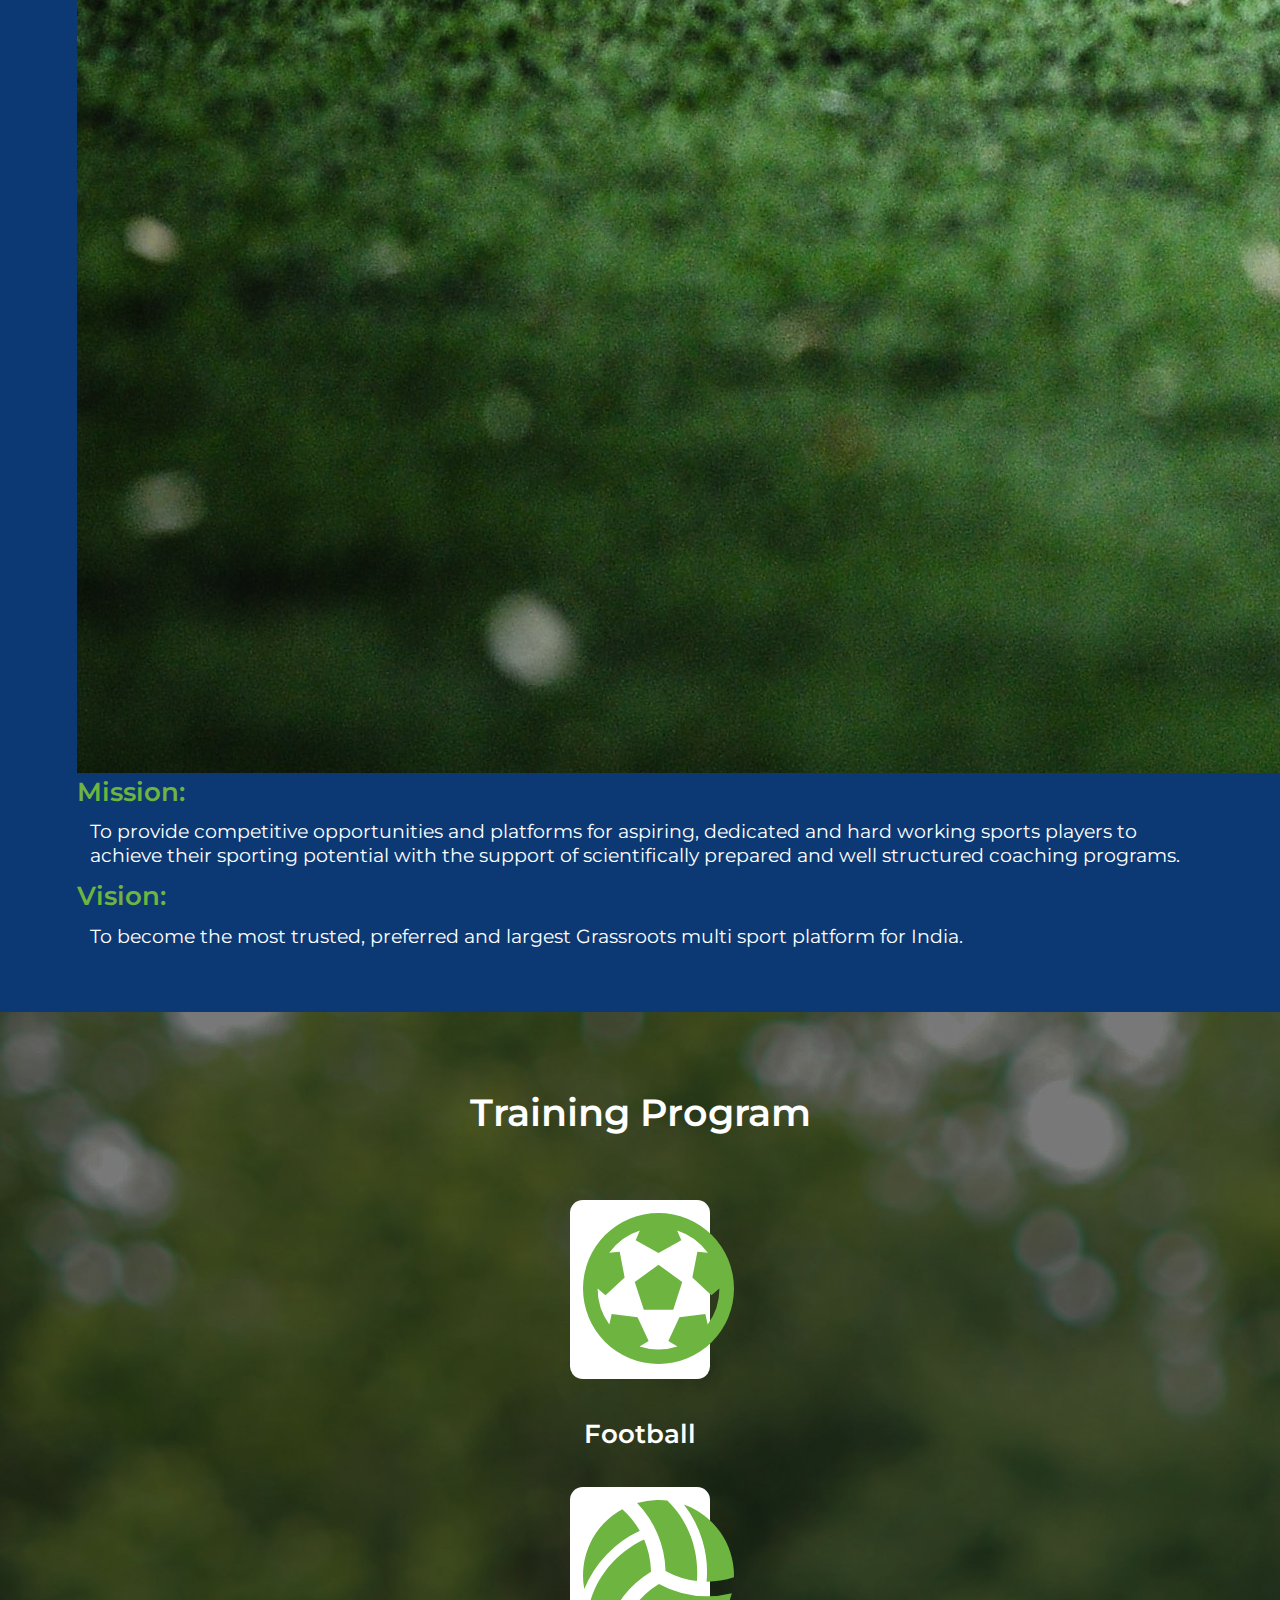
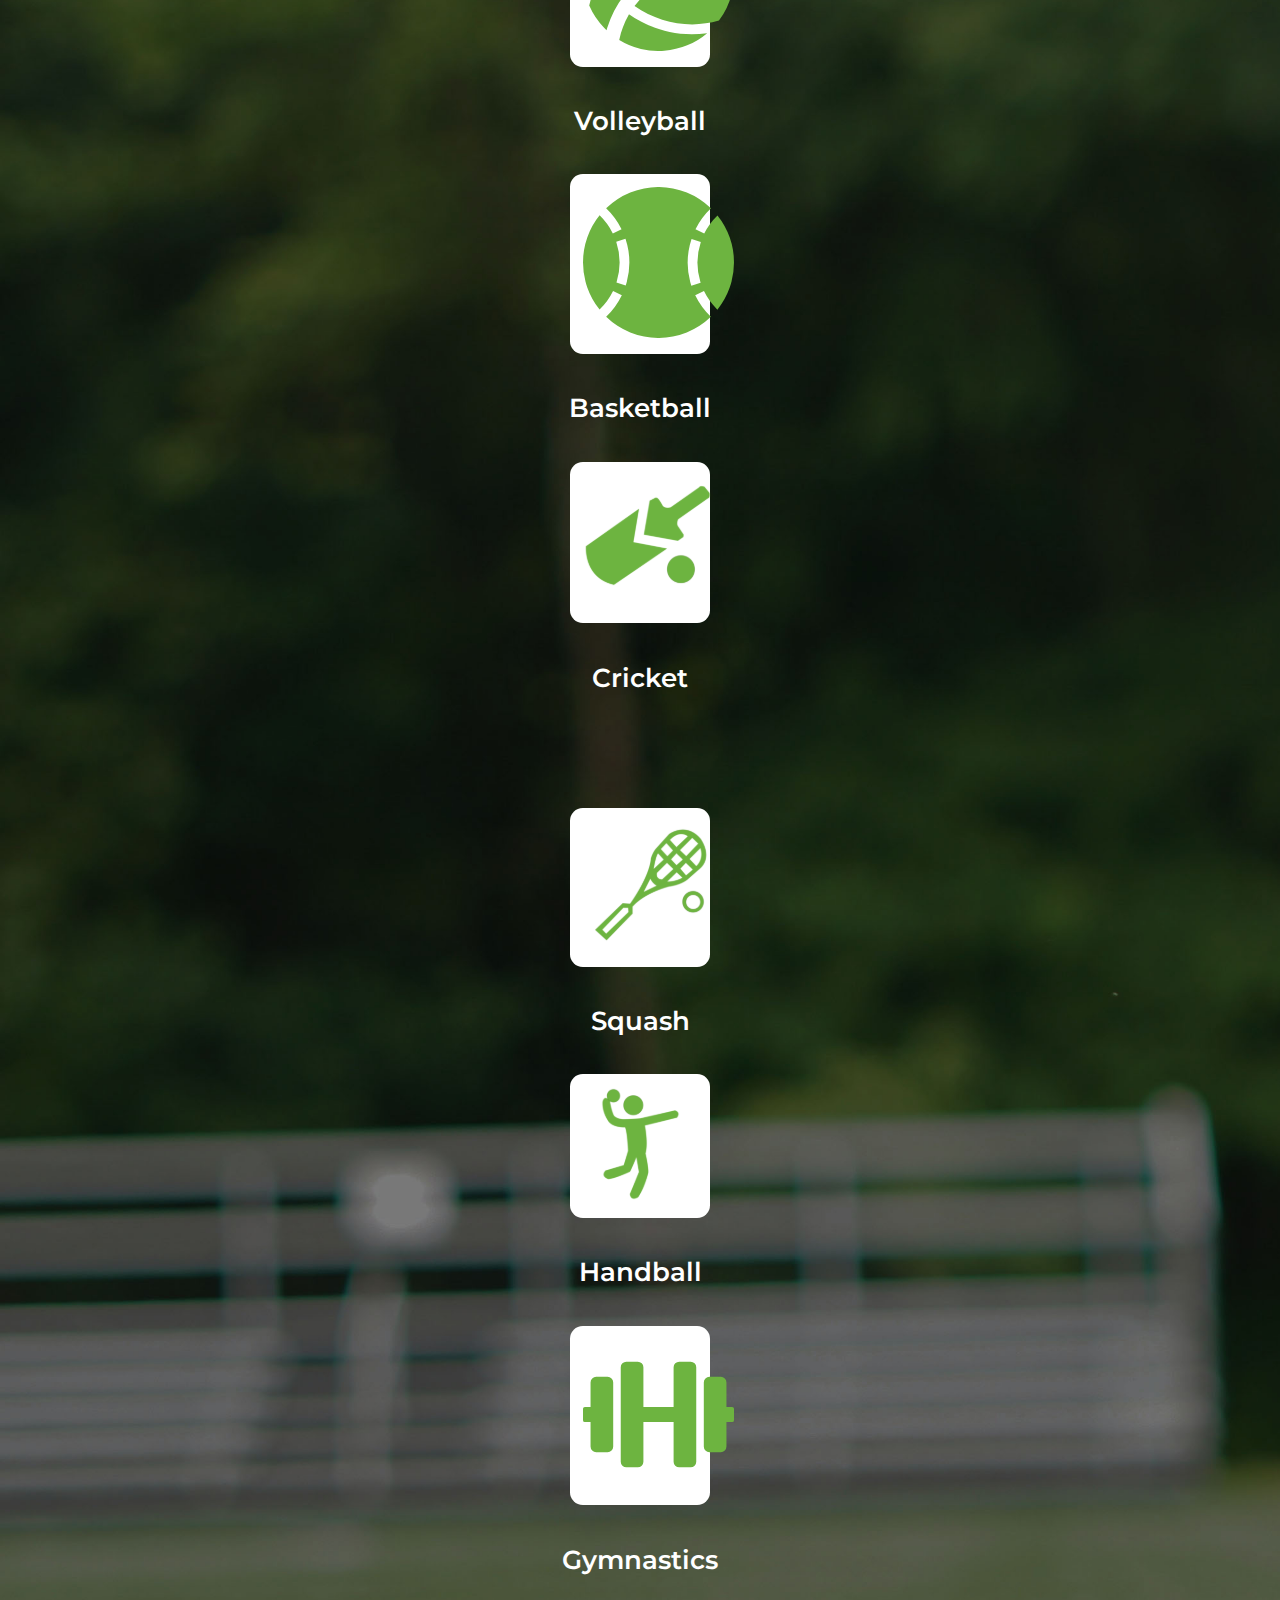
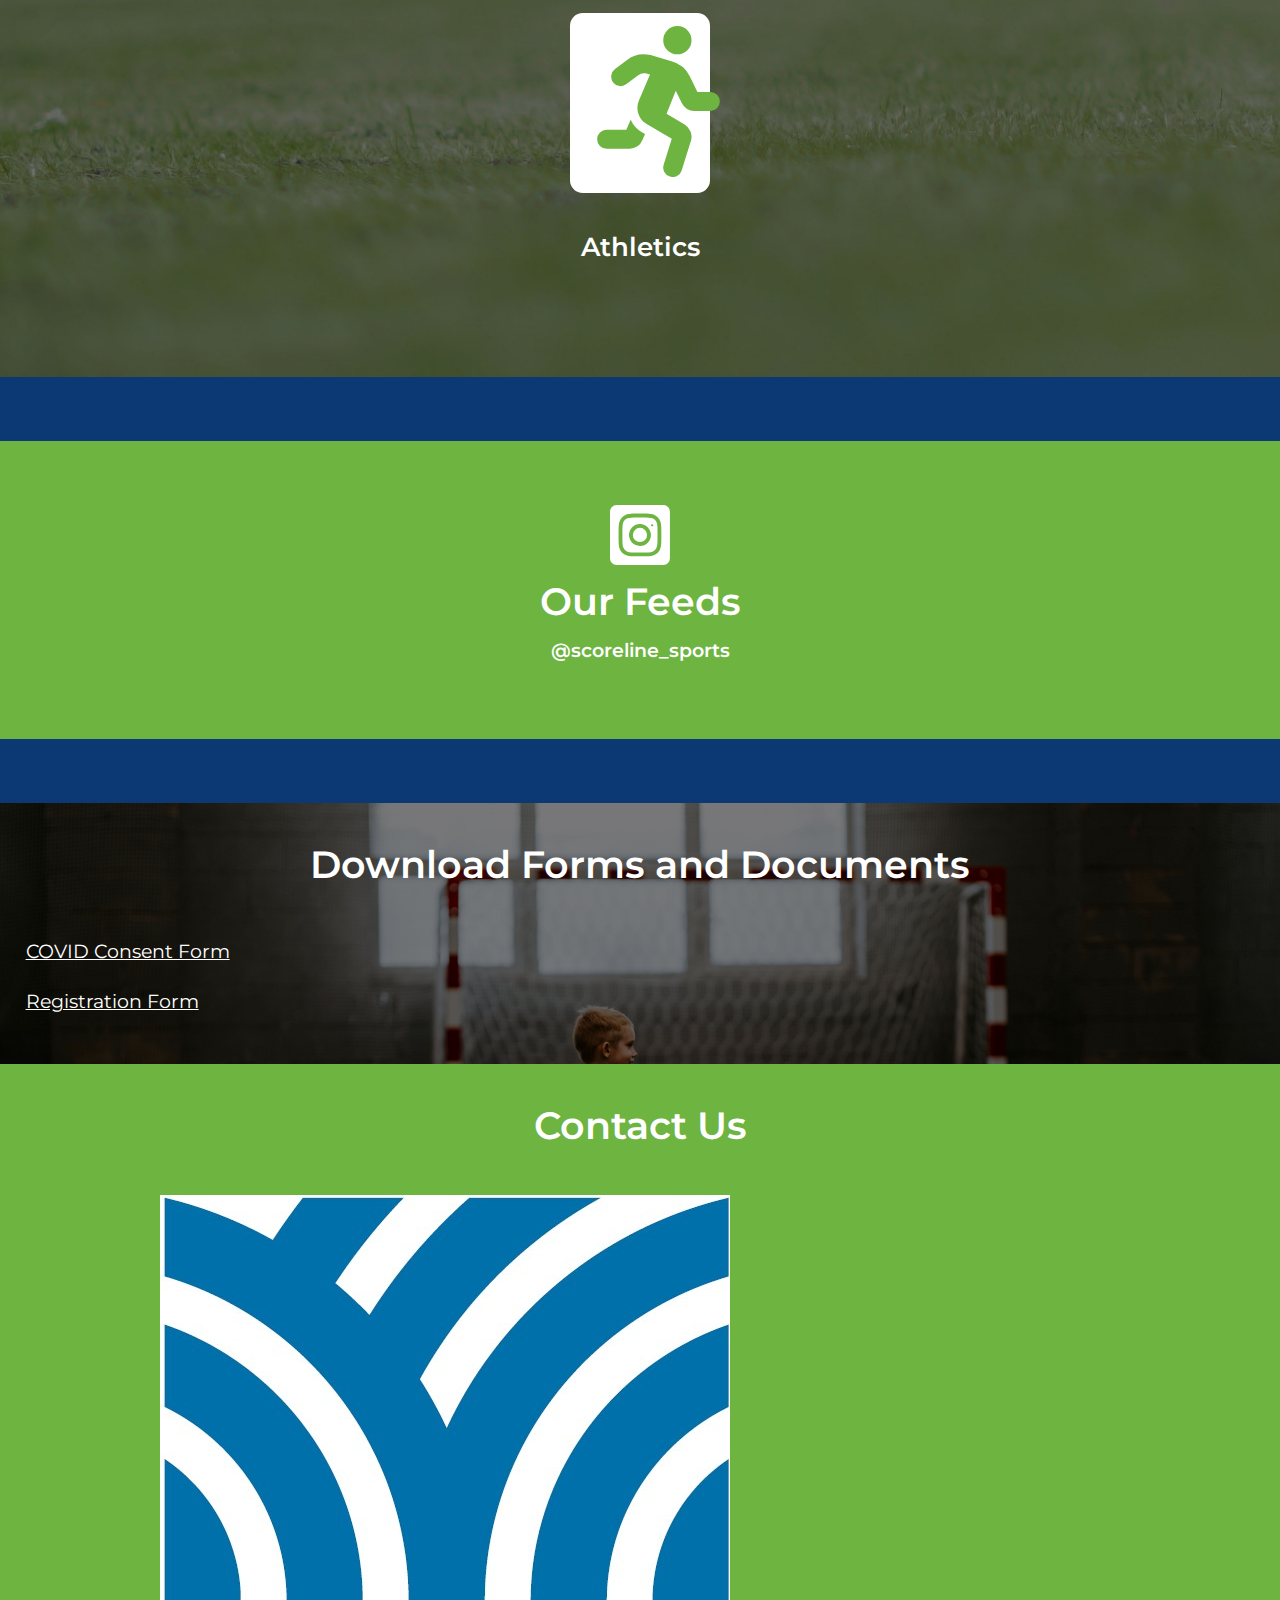
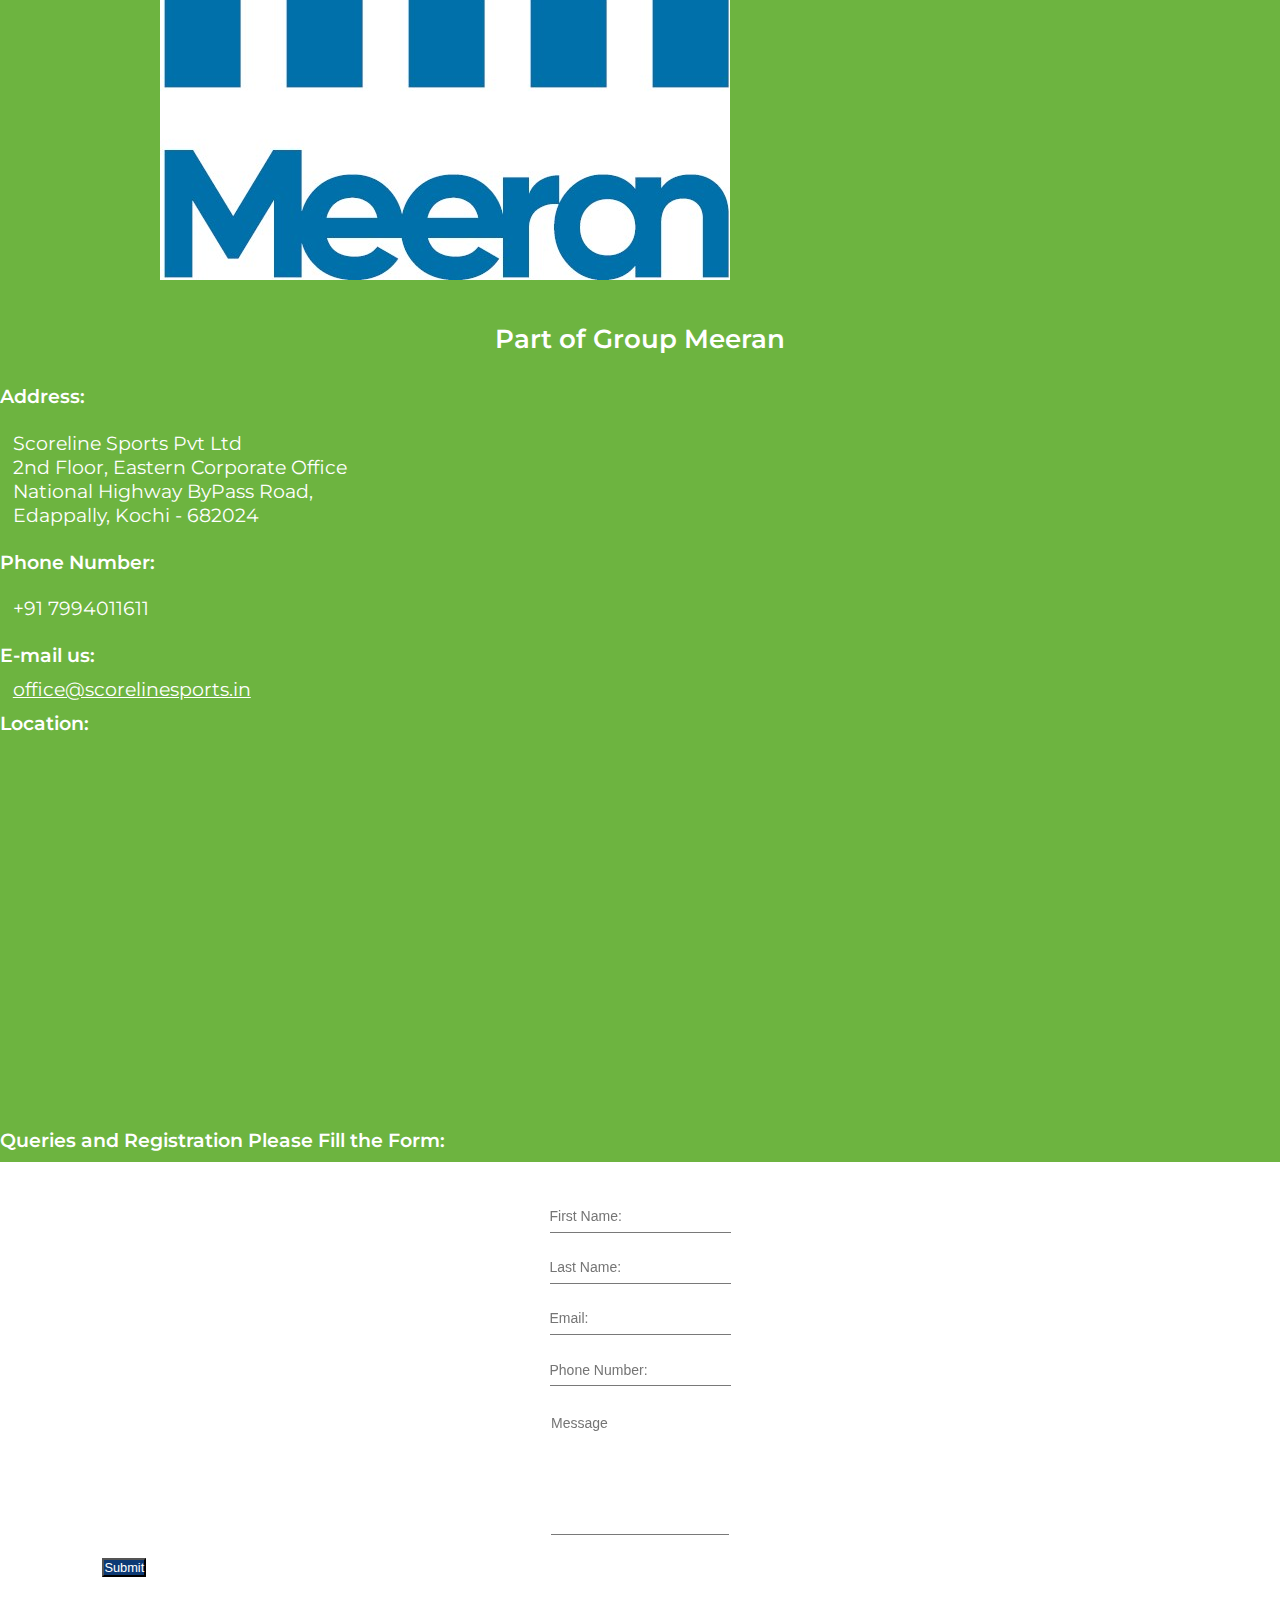
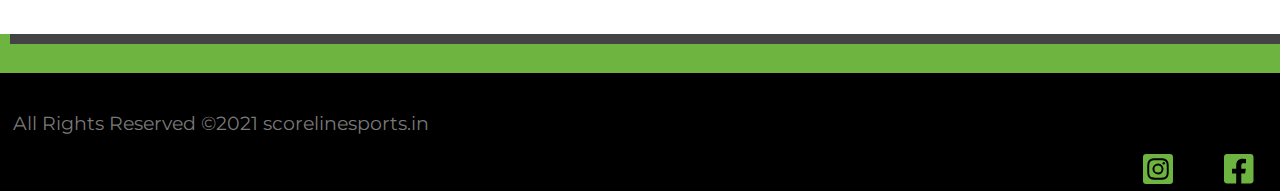
==== commit 23ace3ba: "init" ====
--- a/index.html
+++ b/index.html
@@ -73,7 +73,7 @@
     <section>
         <div class="banner">
             <div class="banner-hd">
-                <h1>Kerala's Largest Network of Sports Schools</h1>
+                <h1>Kerala's Largest Network of Football Schools</h1>
             </div>
         </div>
     </section>
@@ -328,32 +328,32 @@
                 </div>
             </div>
             <div class="row pb-5">
-                <div class="col-md-2 col-12-2">
-                    <img src="images/meeran_logo.jpg" alt="meeran_logo" class="img-fluid">
-                </div>
-                <div class="col-md-10 col-12-3">
+                <div class="col-md-6 col-12">
+                    <img src="images/meeran_logo.jpg" alt="meeran_logo" class="img-fluid meeran">
                     <h2>Part of Group Meeran</h2>
                 </div>
+                <div class="col-md-6 col-12">
+                    
+                        <h6>Address:</h6>
+                        <p>Scoreline Sports Pvt Ltd
+                        <br>2nd Floor, Eastern Corporate Office
+                        <br>National Highway ByPass Road,
+                        <br>Edappally, Kochi - 682024</p>
+                        <h6>Phone Number:</h6>
+                        <p>+91 7994011611</p>
+                        <h6>E-mail us:</h6>
+                        <a href="mailto:office@scorelinesports.in">office@scorelinesports.in</a>
+                   
+                </div>
             </div>
             <div class="row pb-5">
-                <div class="col-md-6 col-12">
-                    <h6>Address:</h6>
-                    <p>Scoreline Sports Pvt Ltd
-                    <br>2nd Floor, Eastern Corporate Office
-                    <br>National Highway ByPass Road,
-                    <br>Edappally, Kochi - 682024</p>
-                    <h6>Phone Number:</h6>
-                    <p>+91 7994011611</p>
-                    <h6>E-mail us:</h6>
-                    <a href="mailto:office@scorelinesports.in">office@scorelinesports.in</a>
-                </div>
+                
                 <div class="col-md-6 col-12">
                     <h6>Location:</h6>
-                    <iframe src="https://www.google.com/maps/embed?pb=!1m18!1m12!1m3!1d3928.9589294516113!2d76.30800391479431!3d10.020247992837282!2m3!1f0!2f0!3f0!3m2!1i1024!2i768!4f13.1!3m3!1m2!1s0x3b080da99808981b%3A0xe4dbec00cf4d0d77!2sEastern%20Corporate!5e0!3m2!1sen!2sin!4v1632322939129!5m2!1sen!2sin" width="550" height="300" style="border:0;" allowfullscreen="" loading="lazy"></iframe>
-                </div>
-            </div>
-            <div class="row">
-                <div class="col-12">
+                    <iframe src="https://www.google.com/maps/embed?pb=!1m18!1m12!1m3!1d3928.9589294516113!2d76.30800391479431!3d10.020247992837282!2m3!1f0!2f0!3f0!3m2!1i1024!2i768!4f13.1!3m3!1m2!1s0x3b080da99808981b%3A0xe4dbec00cf4d0d77!2sEastern%20Corporate!5e0!3m2!1sen!2sin!4v1632322939129!5m2!1sen!2sin" width="550" height="370" style="border:0;" allowfullscreen="" loading="lazy"></iframe>
+                </div>
+                <div class="col-md-6 col-12">
+                    <h6>Queries and Registration Please Fill the Form:</h6>
                     <div class="form-box">
                         <form action="mail.php" class="contact-form" method="POST">
                             <div class="row">
@@ -394,6 +394,9 @@
                     </div>
                 </div>
             </div>
+            <div class="row">
+                
+            </div>
         </div>
     </section>
 
@@ -410,6 +413,8 @@
             </div>
         </div>
     </footer>
+
+    
 
 
     <!-- Optional JavaScript; choose one of the two! -->
@@ -436,5 +441,7 @@
 	</script>
 
 
+
+
   </body>
 </html>--- a/css/main.min.css
+++ b/css/main.min.css
@@ -1 +1 @@
-@import url("https://fonts.googleapis.com/css2?family=Montserrat&display=swap");@import url("https://fonts.googleapis.com/css2?family=Montserrat:wght@800&display=swap");@media only screen and (min-width: 1500px){.inner_main_menu ul{padding:1rem 18rem !important}}@media only screen and (min-width: 1180px){nav{display:none !important}}@media only screen and (min-width: 992px) and (max-width: 1180px){nav{display:none !important}.whoweare .greenbox{width:965px !important}#main_menu{height:110px !important}#main_menu .inner_main_menu ul{padding:3rem 14rem !important}#main_menu .inner_main_menu ul li a{padding:1rem 2rem !important}.instagram img{width:285px !important}.instagram .instadiv img{width:60px !important}iframe{width:460px}}@media only screen and (min-width: 768px) and (max-width: 992px){#main_menu{display:none !important}.logo-a{width:680px}.logo-a .logo{width:30%}nav button{margin-right:3rem;background-color:#6DB440 !important}.navbar-toggler-icon{width:3.5em !important;height:3.5em !important}.greenbox{width:725px !important}.instagram img{width:215px !important}.instagram .instadiv img{width:50px !important}iframe{width:355px;height:185px}.form-box{width:520px !important}}@media only screen and (min-width: 481px) and (max-width: 768px){#main_menu{display:none !important}.logo-a{width:370px;margin-left:3rem}.logo-a .logo{width:35% !important}nav button{margin-right:6rem;background-color:#6DB440 !important}.navbar-toggler-icon{width:3.5em !important;height:3.5em !important}.banner-hd{width:280px !important}.greenbox{width:450px !important}h1,h2{font-size:5rem !important}p,li,a,h6,button{font-size:2.5rem !important}.instagram h1,.instagram p{float:none !important}.instagram img{width:470px !important}.instagram .instadiv,.instagram .insta{float:none !important;text-align:center !important}.instagram .insta{width:40px !important}.documents{padding:0 6rem}.contact{padding:3rem 6rem !important}.col-12-2{-webkit-box-flex:0;-ms-flex:0 0 auto;flex:0 0 auto;width:33%}.col-12-3{-webkit-box-flex:0;-ms-flex:0 0 auto;flex:0 0 auto;width:67%;margin-top:-2rem}.col-12{padding-bottom:5rem !important}iframe,.form-box{width:417px !important}.btn-div{padding:0 0 8rem !important}footer p{display:-ms-grid;display:grid;place-items:center}footer .social{text-align:center}footer img{float:none !important}}@media only screen and (max-width: 480px){#main_menu{display:none !important}.logo-a{width:255px;margin-left:3rem}.logo-a .logo{width:50% !important}nav button{margin-right:6rem;background-color:#6DB440 !important}.navbar-toggler-icon{width:4.5em !important;height:4.5em !important}.greenbox{width:350px !important;padding:6rem !important}.program-box{padding:5rem !important}.banner-hd{width:401px !important}h1{font-size:6rem !important}h2{font-size:5rem !important}p,li,a,h6,button{font-size:4rem !important}.instagram{padding:4rem !important}.instagram h1,.instagram p{float:none !important}.instagram img{width:345px !important}.instagram .instadiv,.instagram .insta{float:none !important;text-align:center !important}.instagram .insta{width:40px !important}.documents{padding:0 8rem}.contact{padding:8rem 6rem !important}.contact p{text-align:justify}.col-12-2{width:50%;margin:0 auto 5rem}.col-12{padding-bottom:5rem !important}iframe,.form-box{width:340px !important}.btn-div{padding:0 0 12rem !important}.btn{padding:2rem !important}footer{padding:5rem 0 1rem !important}footer p{display:-ms-grid;display:grid;place-items:center;font-size:3.5rem !important}footer .social{text-align:center}footer img{float:none !important;width:7%}}*{margin:0;padding:0;font-size:1vw}*,*:before,*:after{-webkit-box-sizing:border-box;box-sizing:border-box}body{font-family:'Montserrat', sans-serif;background-color:#0C3974}.meeran{margin:0 auto;width:20%;padding:2rem}#main_menu{width:100%;position:relative;background-color:#fff;position:fixed;height:130px}#main_menu .logo-area{width:250px;position:absolute;left:50%;top:0;content:"";margin-left:-125px;text-align:center}#main_menu .inner_main_menu{margin:0 auto}#main_menu .inner_main_menu ul{list-style:none;text-align:right;padding:2rem 18rem}#main_menu .inner_main_menu ul li{float:none;display:inline-block}#main_menu .inner_main_menu ul li a{color:#000;font-size:1.5rem;text-decoration:none;display:block;padding:1rem 1rem}#main_menu .inner_main_menu ul li a:hover{color:#0C3974}#main_menu .inner_main_menu ul li:nth-child(1){float:left;padding-left:5rem}#main_menu .inner_main_menu ul li:nth-child(2){float:left;padding-left:1rem}.offcanvas-header{display:-ms-grid !important;display:grid !important;-webkit-box-align:end !important;-ms-flex-align:end !important;align-items:flex-end !important;-webkit-box-pack:end !important;-ms-flex-pack:end !important;justify-content:flex-end !important}.banner{background:url(../images/banner.jpg);background-size:cover;background-repeat:no-repeat}.banner .banner-hd{width:620px;margin:0 auto;padding:25rem 1rem}.banner .banner-hd h1{text-align:center;text-transform:uppercase;font-weight:600;font-family:'Montserrat', sans-serif;color:#fff;font-size:3rem}.whoweare .greenbox{width:1170px;background-color:#6DB440;margin:-13rem auto}.whoweare .greenbox h2{text-align:center;color:#fff}.whoweare .greenbox h1{color:#fff;text-align:center}.whoweare .greenbox p{color:#fff;text-align:justify}.sec{padding:18rem 6rem 1rem}.section2 h1,.section2 h2{color:#6DB440}.section2 li,.section2 p{color:#fff}.section2 .row{padding:3rem 0}h1{font-size:3rem;font-weight:600;padding-bottom:2rem}p,li,a{font-size:1.5rem;padding:1rem}h2{font-size:2rem;font-weight:600}.section3{background:url(../images/3.jpg);background-repeat:no-repeat;background-size:cover;padding:6rem}.section3 h1{color:#fff;text-align:center;padding-bottom:5rem}.section3 .program-box{background-color:#fff;padding:1rem;border-radius:1rem;width:140px;margin:0 auto}.section3 h2{text-align:center;padding:3rem 0;color:#fff}.section3 .row-pd{padding-bottom:6rem}.documents{background:url(../images/4.jpg);background-repeat:no-repeat;background-size:cover;margin-top:5rem}.documents h1{text-align:center;padding:3rem 0;color:#fff}.documents a{color:#fff}.documents ol{padding-bottom:3rem;color:#fff}.contact{background-color:#6DB440;padding:3rem 0}.contact h1{text-align:center;color:#fff}.contact h2,.contact p{color:#fff}.contact h6{color:#fff;font-size:1.5rem;font-weight:600}.contact a{text-decoration:underline;color:#fff}.contact .form-box{background-color:#fff;padding:3rem 8rem;width:700px;margin:0 auto;-webkit-box-shadow:10px 10px #434343;box-shadow:10px 10px #434343}.contact .form-box .contact-form{max-width:100%;display:block;text-align:center;margin:0 auto}.contact .form-box .contact-form .form-group{margin-bottom:1.5rem}.contact .form-box .contact-form .form-group .form-control{border:none;border-bottom:1px solid #797979;padding:10px 0;background:transparent;font-weight:normal;border-radius:0;-webkit-box-shadow:none;box-shadow:none;height:32px;color:#797979;font-size:14px;position:relative;font-family:'Roboto',sans-serif;-webkit-transition:border .9s ease;transition:border .9s ease}.contact .form-box .contact-form textarea{min-height:130px;resize:none}.btn{background-color:#0C3974;color:#fff;float:left}.btn-div{padding:0 0 3rem}footer{background-color:#000;padding:2rem 0 1rem}footer .social{padding-top:.5rem}footer img{float:right;margin:0 2rem}footer p{color:#797979}.instagram{background-color:#6DB440;padding:3rem 0;margin:5rem 0}.instagram h1{text-align:center;color:#fff;float:left;margin-top:4rem}.instagram h1 p{float:left}.instagram .instadiv{display:-ms-grid;display:grid;place-items:center}.instagram .insta{width:60px;margin-bottom:-5rem}.instagram img{width:253px;padding:2rem 0;vertical-align:text-top}.instagram .p1 p{font-size:6rem;font-weight:600;color:#fff;margin:-2rem 0}.instagram .p2 p{font-size:10rem;font-weight:600;color:#fff;margin:-4rem 0}
+@import url("https://fonts.googleapis.com/css2?family=Montserrat&display=swap");@import url("https://fonts.googleapis.com/css2?family=Montserrat:wght@800&display=swap");@media only screen and (min-width: 1500px){.inner_main_menu ul{padding:1rem 18rem !important}}@media only screen and (min-width: 1180px){nav{display:none !important}}@media only screen and (min-width: 992px) and (max-width: 1180px){nav{display:none !important}.whoweare .greenbox{width:965px !important}#main_menu{height:110px !important}#main_menu .inner_main_menu ul{padding:3rem 14rem !important}#main_menu .inner_main_menu ul li a{padding:1rem 2rem !important}.instagram img{width:285px !important}.instagram .instadiv img{width:60px !important}iframe{width:460px}.meeran{padding:20px 90px !important}}@media only screen and (min-width: 768px) and (max-width: 992px){#main_menu{display:none !important}.logo-a{width:680px}.logo-a .logo{width:30%}nav button{margin-right:3rem;background-color:#6DB440 !important}.navbar-toggler-icon{width:3.5em !important;height:3.5em !important}.greenbox{width:725px !important}.instagram img{width:215px !important}.instagram .instadiv img{width:50px !important}iframe{width:355px;height:185px}.form-box{width:520px !important}.meeran{padding:20px 90px !important}}@media only screen and (min-width: 481px) and (max-width: 768px){#main_menu{display:none !important}.logo-a{width:370px;margin-left:3rem}.logo-a .logo{width:35% !important}nav button{margin-right:6rem;background-color:#6DB440 !important}.navbar-toggler-icon{width:3.5em !important;height:3.5em !important}.banner-hd{width:280px !important}.greenbox{width:450px !important}h1,h2{font-size:5rem !important}p,li,a,h6,button{font-size:2.5rem !important}.instagram h1,.instagram p{float:none !important}.instagram img{width:470px !important}.instagram .instadiv,.instagram .insta{float:none !important;text-align:center !important}.instagram .insta{width:40px !important}.documents{padding:0 6rem}.contact{padding:3rem 6rem !important}.contact .meeran{padding:20px 90px !important}.col-12-2{-webkit-box-flex:0;-ms-flex:0 0 auto;flex:0 0 auto;width:33%}.col-12-3{-webkit-box-flex:0;-ms-flex:0 0 auto;flex:0 0 auto;width:67%;margin-top:-2rem}.col-12{padding-bottom:5rem !important}iframe,.form-box{width:417px !important}.btn-div{padding:0 0 8rem !important}footer p{display:-ms-grid;display:grid;place-items:center}footer .social{text-align:center}footer img{float:none !important}}@media only screen and (max-width: 480px){#main_menu{display:none !important}.logo-a{width:255px;margin-left:3rem}.logo-a .logo{width:50% !important}nav button{margin-right:6rem;background-color:#6DB440 !important}.navbar-toggler-icon{width:4.5em !important;height:4.5em !important}.greenbox{width:350px !important;padding:6rem !important}.program-box{padding:5rem !important}.banner-hd{width:401px !important}h1{font-size:6rem !important}h2{font-size:5rem !important}p,li,a,h6,button{font-size:4rem !important}.instagram{padding:4rem !important}.instagram h1,.instagram p{float:none !important}.instagram img{width:345px !important}.instagram .instadiv,.instagram .insta{float:none !important;text-align:center !important}.instagram .insta{width:40px !important}.documents{padding:0 8rem}.contact{padding:8rem 6rem !important}.contact p{text-align:justify}.contact .meeran{padding:20px 90px !important}.col-12-2{width:50%;margin:0 auto 5rem}.col-12{padding-bottom:5rem !important}iframe,.form-box{width:340px !important}.btn-div{padding:0 0 12rem !important}.btn{padding:2rem !important}footer{padding:5rem 0 1rem !important}footer p{display:-ms-grid;display:grid;place-items:center;font-size:3.5rem !important}footer .social{text-align:center}footer img{float:none !important;width:7%}}*{margin:0;padding:0;font-size:1vw}*,*:before,*:after{-webkit-box-sizing:border-box;box-sizing:border-box}body{font-family:'Montserrat', sans-serif;background-color:#0C3974}#main_menu{width:100%;position:relative;background-color:#fff;position:fixed;height:130px}#main_menu .logo-area{width:250px;position:absolute;left:50%;top:0;content:"";margin-left:-125px;text-align:center}#main_menu .inner_main_menu{margin:0 auto}#main_menu .inner_main_menu ul{list-style:none;text-align:right;padding:2rem 18rem}#main_menu .inner_main_menu ul li{float:none;display:inline-block}#main_menu .inner_main_menu ul li a{color:#000;font-size:1.5rem;text-decoration:none;display:block;padding:1rem 1rem}#main_menu .inner_main_menu ul li a:hover{color:#0C3974}#main_menu .inner_main_menu ul li:nth-child(1){float:left;padding-left:5rem}#main_menu .inner_main_menu ul li:nth-child(2){float:left;padding-left:1rem}.offcanvas-header{display:-ms-grid !important;display:grid !important;-webkit-box-align:end !important;-ms-flex-align:end !important;align-items:flex-end !important;-webkit-box-pack:end !important;-ms-flex-pack:end !important;justify-content:flex-end !important}.banner{background:url(../images/banner.jpg);background-size:cover;background-repeat:no-repeat}.banner .banner-hd{width:620px;margin:0 auto;padding:25rem 1rem}.banner .banner-hd h1{text-align:center;text-transform:uppercase;font-weight:600;font-family:'Montserrat', sans-serif;color:#fff;font-size:3rem}.whoweare .greenbox{width:1170px;background-color:#6DB440;margin:-13rem auto}.whoweare .greenbox h2{text-align:center;color:#fff}.whoweare .greenbox h1{color:#fff;text-align:center}.whoweare .greenbox p{color:#fff;text-align:justify}.sec{padding:18rem 6rem 1rem}.section2 h1,.section2 h2{color:#6DB440}.section2 li,.section2 p{color:#fff}.section2 .row{padding:3rem 0}h1{font-size:3rem;font-weight:600;padding-bottom:2rem}p,li,a{font-size:1.5rem;padding:1rem}h2{font-size:2rem;font-weight:600}.section3{background:url(../images/3.jpg);background-repeat:no-repeat;background-size:cover;padding:6rem}.section3 h1{color:#fff;text-align:center;padding-bottom:5rem}.section3 .program-box{background-color:#fff;padding:1rem;border-radius:1rem;width:140px;margin:0 auto}.section3 h2{text-align:center;padding:3rem 0;color:#fff}.section3 .row-pd{padding-bottom:6rem}.documents{background:url(../images/4.jpg);background-repeat:no-repeat;background-size:cover;margin-top:5rem}.documents h1{text-align:center;padding:3rem 0;color:#fff}.documents a{color:#fff}.documents ol{padding-bottom:3rem;color:#fff}.contact{background-color:#6DB440;padding:3rem 0}.contact .meeran{padding:20px 160px}.contact h2{text-align:center;padding:20px 0}.contact h1{text-align:center;color:#fff}.contact h2,.contact p{color:#fff}.contact h6{color:#fff;font-size:1.5rem;font-weight:600;padding:10px 0}.contact a{text-decoration:underline;color:#fff}.contact .form-box{background-color:#fff;padding:3rem 8rem;margin:0 auto;-webkit-box-shadow:10px 10px #434343;box-shadow:10px 10px #434343}.contact .form-box .contact-form{max-width:100%;display:block;text-align:center;margin:0 auto}.contact .form-box .contact-form .form-group{margin-bottom:1.5rem}.contact .form-box .contact-form .form-group .form-control{border:none;border-bottom:1px solid #797979;padding:10px 0;background:transparent;font-weight:normal;border-radius:0;-webkit-box-shadow:none;box-shadow:none;height:32px;color:#797979;font-size:14px;position:relative;font-family:'Roboto',sans-serif;-webkit-transition:border .9s ease;transition:border .9s ease}.contact .form-box .contact-form textarea{min-height:130px;resize:none}.btn{background-color:#0C3974;color:#fff;float:left}.btn-div{padding:0 0 3rem}footer{background-color:#000;padding:2rem 0 1rem}footer .social{padding-top:.5rem}footer img{float:right;margin:0 2rem}footer p{color:#797979}.instagram{background-color:#6DB440;padding:3rem 0;margin:5rem 0}.instagram h1{text-align:center;color:#fff;float:left;margin-top:4rem}.instagram h1 p{float:left}.instagram .instadiv{display:-ms-grid;display:grid;place-items:center}.instagram .insta{width:60px;margin-bottom:-5rem}.instagram img{width:253px;padding:2rem 0;vertical-align:text-top}.instagram .p1 p{font-size:6rem;font-weight:600;color:#fff;margin:-2rem 0}.instagram .p2 p{font-size:10rem;font-weight:600;color:#fff;margin:-4rem 0}
